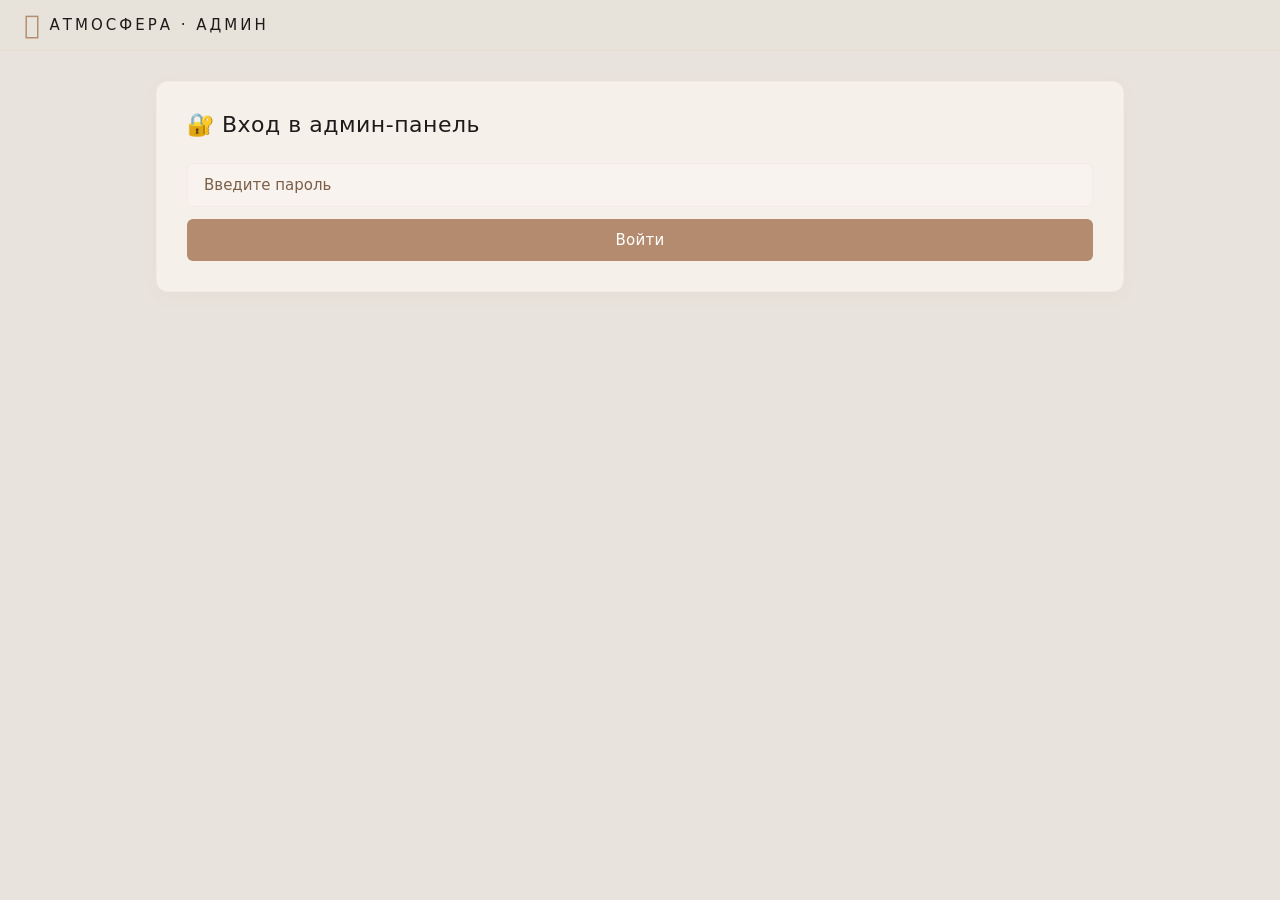
==== admin.html @ 72e236d1 "Update admin.html" ====
<!DOCTYPE html>
<html lang="ru">
<head>
    <meta charset="UTF-8">
    <meta name="viewport" content="width=device-width, initial-scale=1.0, viewport-fit=cover">
    <title>Админ-панель · Атмосфера</title>
    <link rel="stylesheet" href="style.css">
    <style>
        /* ===== СТИЛИ АДМИН-ПАНЕЛИ ===== */
        .admin-panel {
            max-width: 1000px;
            margin: 30px auto;
            background: #f5f0ea;
            padding: 30px;
            border-radius: 12px;
            border: 1px solid rgba(180, 150, 120, 0.06);
            box-shadow: 0 4px 20px rgba(120, 90, 60, 0.04);
        }
        .admin-panel h2 {
            margin-bottom: 20px;
            font-weight: 400;
            color: #1d1b1a;
            letter-spacing: 0.5px;
            font-size: 22px;
        }
        .login-form { display: none; }
        .login-form.active { display: block; }
        .admin-content { display: none; }
        .admin-content.active { display: block; }
        .password-input { margin-bottom: 16px; }

        /* ===== ВКЛАДКИ ===== */
        .tabs {
            display: flex;
            gap: 4px;
            margin-bottom: 24px;
            border-bottom: 1px solid rgba(180, 150, 120, 0.06);
            padding-bottom: 2px;
            flex-wrap: wrap;
        }
        .tab-btn {
            padding: 10px 24px;
            border: none;
            background: transparent;
            color: #7b5f47;
            font-size: 14px;
            font-weight: 400;
            cursor: pointer;
            border-radius: 6px 6px 0 0;
            transition: all 0.2s;
            letter-spacing: 0.3px;
        }
        .tab-btn:hover { background: rgba(180, 150, 120, 0.04); color: #1d1b1a; }
        .tab-btn.active {
            background: rgba(180, 150, 120, 0.06);
            color: #1d1b1a;
            border-bottom: 2px solid #b48b6e;
        }
        .tab-content { display: none; animation: fadeIn 0.3s ease; }
        .tab-content.active { display: block; }
        @keyframes fadeIn {
            0% { opacity: 0; transform: translateY(8px); }
            100% { opacity: 1; transform: translateY(0); }
        }

        /* ===== ИНПУТЫ И КНОПКИ ===== */
        .admin-input {
            width: 100%;
            padding: 12px 16px;
            margin: 6px 0 12px;
            border-radius: 6px;
            border: 1px solid rgba(180, 150, 120, 0.08);
            background: rgba(255, 252, 248, 0.3);
            color: #1d1b1a;
            font-size: 15px;
            transition: 0.2s;
            font-weight: 400;
        }
        .admin-input:focus {
            outline: none;
            border-color: #b48b6e;
            background: rgba(255, 252, 248, 0.6);
        }
        .admin-input::placeholder { color: #7b5f47; font-weight: 400; }
        textarea.admin-input { min-height: 70px; resize: vertical; }

        .admin-btn {
            padding: 12px 24px;
            border-radius: 6px;
            border: none;
            background: #b48b6e;
            color: #fff;
            font-size: 15px;
            font-weight: 400;
            cursor: pointer;
            transition: 0.2s;
            letter-spacing: 0.3px;
        }
        .admin-btn:hover { opacity: 0.85; }
        .admin-btn.danger { background: #c9a08a; }
        .admin-btn.secondary {
            background: rgba(245, 240, 234, 0.5);
            color: #1d1b1a;
        }
        .admin-btn.secondary:hover { background: rgba(245, 240, 234, 0.8); }
        .admin-btn.small { padding: 6px 14px; font-size: 13px; }
        .admin-btn.green { background: #b7a084; }
        .admin-btn.w100 { width: 100%; }

        .admin-row { display: grid; grid-template-columns: 1fr 1fr; gap: 16px; }
        .admin-toolbar {
            display: flex;
            gap: 10px;
            margin: 16px 0;
            flex-wrap: wrap;
        }
        .admin-toolbar .admin-btn { padding: 8px 18px; font-size: 13px; }

        /* ===== СТАТИСТИКА ===== */
        .stats-grid {
            display: grid;
            grid-template-columns: repeat(3, 1fr);
            gap: 16px;
            margin: 16px 0 20px;
        }
        .stats-grid .stat-card {
            background: rgba(255, 252, 248, 0.4);
            padding: 16px 20px;
            border-radius: 8px;
            border: 1px solid rgba(180, 150, 120, 0.04);
            text-align: center;
        }
        .stats-grid .stat-card .number {
            font-size: 28px;
            font-weight: 500;
            color: #1d1b1a;
        }
        .stats-grid .stat-card .label {
            font-size: 12px;
            color: #7b5f47;
            text-transform: uppercase;
            letter-spacing: 0.5px;
            margin-top: 4px;
        }
        .stats-grid .stat-card .icon { font-size: 20px; margin-bottom: 4px; display: block; }

        .stats-products {
            display: grid;
            grid-template-columns: repeat(auto-fit, minmax(100px, 1fr));
            gap: 12px;
            margin: 16px 0 20px;
            padding: 16px;
            background: rgba(245, 240, 234, 0.2);
            border-radius: 6px;
            border: 1px solid rgba(180, 150, 120, 0.04);
        }
        .stats-products div { text-align: center; }
        .stats-products .number {
            font-size: 24px;
            font-weight: 400;
            color: #1d1b1a;
        }
        .stats-products .label {
            font-size: 11px;
            color: #7b5f47;
            text-transform: uppercase;
            letter-spacing: 0.5px;
            font-weight: 400;
        }

        /* ===== СПИСОК ТОВАРОВ ===== */
        .admin-list {
            margin-top: 16px;
            border-top: 1px solid rgba(180, 150, 120, 0.06);
            padding-top: 16px;
            max-height: 500px;
            overflow-y: auto;
        }
        .admin-item {
            display: flex;
            justify-content: space-between;
            align-items: center;
            padding: 10px 4px;
            border-bottom: 1px solid rgba(180, 150, 120, 0.04);
            transition: 0.2s;
            flex-wrap: wrap;
            gap: 8px;
        }
        .admin-item:hover {
            background: rgba(245, 240, 234, 0.2);
            border-radius: 4px;
            padding-left: 8px;
        }
        .admin-item-info {
            display: flex;
            gap: 12px;
            align-items: center;
            flex-wrap: wrap;
        }
        .admin-item-info span { color: #1d1b1a; }
        .admin-item-info .price { color: #b48b6e; font-weight: 400; }
        .admin-item-info .category-badge {
            background: rgba(245, 240, 234, 0.3);
            padding: 2px 10px;
            border-radius: 4px;
            font-size: 11px;
            color: #7b5f47;
        }
        .admin-item-actions {
            display: flex;
            gap: 6px;
            flex-wrap: wrap;
        }
        .admin-item-actions button {
            background: rgba(180, 150, 120, 0.06);
            border: none;
            color: #5a4a3a;
            padding: 4px 12px;
            border-radius: 4px;
            font-size: 13px;
            cursor: pointer;
            transition: 0.2s;
            font-weight: 400;
        }
        .admin-item-actions button:hover { background: rgba(180, 150, 120, 0.12); }
        .admin-item-actions .edit-btn {
            background: rgba(180, 150, 120, 0.08);
            color: #5a4a3a;
        }
        .admin-item-actions .edit-btn:hover { background: rgba(180, 150, 120, 0.16); }

        .admin-search {
            margin-bottom: 16px;
            display: flex;
            gap: 10px;
            flex-wrap: wrap;
        }
        .admin-search input { flex: 1; min-width: 200px; }

        /* ===== ЧЕКБОКСЫ ===== */
        .checkbox-group {
            display: flex;
            gap: 16px;
            flex-wrap: wrap;
            margin: 8px 0 14px;
        }
        .checkbox-group label {
            display: flex;
            align-items: center;
            gap: 6px;
            color: #5a4a3a;
            font-size: 14px;
            cursor: pointer;
            font-weight: 400;
        }
        .checkbox-group input[type="checkbox"] {
            width: 18px;
            height: 18px;
            accent-color: #b48b6e;
        }

        /* ===== ЗАГРУЗКА ИЗОБРАЖЕНИЙ ===== */
        .image-upload-area {
            border: 2px dashed rgba(180, 150, 120, 0.1);
            border-radius: 6px;
            padding: 20px;
            text-align: center;
            margin: 6px 0 14px;
            transition: 0.2s;
            cursor: pointer;
            background: rgba(245, 240, 234, 0.1);
        }
        .image-upload-area:hover {
            border-color: #b48b6e;
            background: rgba(255, 252, 248, 0.2);
        }
        .image-upload-area.dragover {
            border-color: #b48b6e;
            background: rgba(245, 240, 234, 0.2);
        }
        .image-upload-area .icon { font-size: 28px; display: block; margin-bottom: 4px; }
        .image-upload-area .text { color: #7b5f47; font-size: 14px; font-weight: 400; }
        .image-upload-area input[type="file"] { display: none; }

        .image-preview-container {
            display: flex;
            gap: 10px;
            flex-wrap: wrap;
            margin: 10px 0;
        }
        .image-preview {
            position: relative;
            width: 70px;
            height: 70px;
            border-radius: 6px;
            overflow: hidden;
            border: 1px solid rgba(180, 150, 120, 0.04);
        }
        .image-preview img { width: 100%; height: 100%; object-fit: cover; }
        .image-preview .remove-image {
            position: absolute;
            top: -6px;
            right: -6px;
            width: 20px;
            height: 20px;
            border-radius: 4px;
            background: #c9a08a;
            color: #fff;
            border: none;
            font-size: 11px;
            cursor: pointer;
            display: flex;
            align-items: center;
            justify-content: center;
        }

        /* ===== ХАРАКТЕРИСТИКИ ===== */
        .specs-container {
            display: flex;
            flex-direction: column;
            gap: 8px;
            margin: 6px 0 14px;
        }
        .spec-row {
            display: grid;
            grid-template-columns: 1fr 1fr 30px;
            gap: 10px;
            align-items: center;
        }
        .spec-row input { margin: 0; }
        .spec-row .remove-spec {
            background: rgba(180, 150, 120, 0.06);
            border: none;
            color: #5a4a3a;
            width: 30px;
            height: 30px;
            border-radius: 4px;
            font-size: 16px;
            cursor: pointer;
            display: flex;
            align-items: center;
            justify-content: center;
            transition: 0.2s;
        }
        .spec-row .remove-spec:hover { background: rgba(180, 150, 120, 0.12); }
        .add-spec-btn {
            background: rgba(180, 150, 120, 0.06);
            border: none;
            color: #5a4a3a;
            padding: 6px 16px;
            border-radius: 4px;
            font-size: 13px;
            cursor: pointer;
            transition: 0.2s;
            width: fit-content;
            font-weight: 400;
        }
        .add-spec-btn:hover { background: rgba(180, 150, 120, 0.12); }

        /* ===== КАТЕГОРИИ ===== */
        .categories-admin {
            display: flex;
            flex-wrap: wrap;
            gap: 10px;
            margin: 10px 0 16px;
            padding: 12px;
            background: rgba(245, 240, 234, 0.1);
            border-radius: 6px;
            border: 1px solid rgba(180, 150, 120, 0.04);
        }
        .category-tag {
            display: flex;
            align-items: center;
            gap: 6px;
            background: rgba(255, 252, 248, 0.3);
            padding: 4px 12px;
            border-radius: 4px;
            font-size: 14px;
            color: #1d1b1a;
            border: 1px solid rgba(180, 150, 120, 0.04);
        }
        .category-tag .remove-cat {
            background: none;
            border: none;
            color: #c9a08a;
            cursor: pointer;
            font-size: 14px;
            padding: 0 4px;
        }
        .category-tag .remove-cat:hover { opacity: 0.7; }
        .add-category-row {
            display: flex;
            gap: 10px;
            align-items: center;
            margin-top: 8px;
        }
        .add-category-row input { flex: 1; margin: 0; }
        .add-category-row .admin-btn { width: auto; padding: 8px 18px; }

        .back-link {
            display: inline-block;
            margin-top: 20px;
            color: #7b5f47;
            text-decoration: none;
            font-size: 14px;
            transition: 0.2s;
            font-weight: 400;
        }
        .back-link:hover { color: #1d1b1a; }

        .toast {
            position: fixed;
            bottom: 30px;
            left: 50%;
            transform: translateX(-50%);
            background: rgba(255, 252, 248, 0.92);
            padding: 12px 28px;
            border-radius: 6px;
            color: #1d1b1a;
            font-size: 14px;
            font-weight: 400;
            z-index: 9999;
            animation: toastIn 0.4s ease;
            border: 1px solid rgba(180, 150, 120, 0.06);
            box-shadow: 0 4px 20px rgba(120, 90, 60, 0.06);
        }
        @keyframes toastIn {
            0% { opacity: 0; transform: translateX(-50%) translateY(20px); }
            100% { opacity: 1; transform: translateX(-50%) translateY(0); }
        }

        .block {
            background: rgba(245, 240, 234, 0.1);
            padding: 16px;
            border-radius: 6px;
            margin-bottom: 16px;
            border: 1px solid rgba(180, 150, 120, 0.04);
        }
        .block-title {
            font-size: 16px;
            font-weight: 400;
            margin-bottom: 10px;
            color: #1d1b1a;
        }
        .empty-state {
            text-align: center;
            padding: 30px 0;
            color: #7b5f47;
            font-weight: 400;
        }

        @media (max-width: 640px) {
            .admin-panel { padding: 16px; margin: 12px 8px; border-radius: 8px; }
            .admin-row { grid-template-columns: 1fr; gap: 0; }
            .spec-row { grid-template-columns: 1fr 1fr 30px; }
            .admin-toolbar .admin-btn { width: 100%; text-align: center; }
            .admin-item { flex-direction: column; align-items: flex-start; padding: 10px 0; }
            .admin-item-actions { width: 100%; justify-content: flex-start; }
            .stats-products { grid-template-columns: 1fr 1fr; }
            .stats-grid { grid-template-columns: 1fr 1fr; }
            .stats-grid .stat-card:last-child { grid-column: span 2; }
            .admin-search { flex-direction: column; }
            .admin-search input { width: 100%; }
            .image-preview { width: 50px; height: 50px; }
            .add-category-row { flex-direction: column; }
            .add-category-row .admin-btn { width: 100%; }
            .tabs { overflow-x: auto; flex-wrap: nowrap; }
            .tab-btn { padding: 8px 16px; font-size: 13px; white-space: nowrap; }
        }
        @media (min-width: 641px) and (max-width: 768px) {
            .stats-grid { grid-template-columns: repeat(3, 1fr); }
        }
    </style>
</head>
<body>
    <div class="top-bar">
        <div class="logo">
            <span class="logo-icon"></span>
            <span class="logo-text">атмосфера · админ</span>
        </div>
    </div>

    <div class="container" style="max-width:1000px;margin:0 auto;padding:0 16px;">
        <div class="admin-panel">
            <!-- ===== ВХОД ===== -->
            <div id="loginForm" class="login-form active">
                <h2>🔐 Вход в админ-панель</h2>
                <input type="password" id="adminPassword" placeholder="Введите пароль" class="admin-input password-input">
                <button onclick="checkPassword()" class="admin-btn w100">Войти</button>
            </div>

            <!-- ===== АДМИН-ПАНЕЛЬ ===== -->
            <div id="adminContent" class="admin-content">
                <h2>⚙️ Админ-панель</h2>

                <!-- ===== ВКЛАДКИ ===== -->
                <div class="tabs">
                    <button class="tab-btn active" data-tab="tab-products">📦 Товары</button>
                    <button class="tab-btn" data-tab="tab-stats">📊 Статистика</button>
                    <button class="tab-btn" data-tab="tab-categories">📂 Категории</button>
                </div>

                <!-- ===== ВКЛАДКА 1: ТОВАРЫ ===== -->
                <div id="tab-products" class="tab-content active">
                    <div class="admin-search">
                        <input type="text" id="searchInput" placeholder="🔍 Поиск по названию..." class="admin-input" oninput="searchProducts()">
                    </div>

                    <div class="block">
                        <div class="block-title" id="formTitle">➕ Добавить товар</div>
                        <input type="hidden" id="editId">

                        <div class="admin-row">
                            <input type="text" id="productName" placeholder="Название" class="admin-input">
                            <input type="number" id="productPrice" placeholder="Цена в рублях" class="admin-input">
                        </div>

                        <select id="productCategory" class="admin-input"></select>

                        <div style="background:rgba(255,252,248,0.1);border-radius:6px;padding:12px;margin:6px 0 12px;">
                            <div style="display:flex;justify-content:space-between;align-items:center;margin-bottom:8px;">
                                <div style="font-size:12px;color:#7b5f47;text-transform:uppercase;letter-spacing:0.5px;">📋 Характеристики</div>
                                <button onclick="addSpecRow()" class="add-spec-btn">➕ Добавить</button>
                            </div>
                            <div class="specs-container" id="specsContainer"></div>
                        </div>

                        <div class="image-upload-area" id="imageUploadArea" onclick="document.getElementById('imageInput').click()">
                            <span class="icon">📸</span>
                            <div class="text">Нажмите или перетащите фото (макс. 200KB)</div>
                            <input type="file" id="imageInput" accept="image/*" multiple onchange="handleImageUpload(event)">
                        </div>
                        <div class="image-preview-container" id="imagePreviewContainer"></div>

                        <textarea id="productDesc" placeholder="Описание" rows="2" class="admin-input"></textarea>

                        <div class="checkbox-group">
                            <label><input type="checkbox" id="inStock" checked> В наличии</label>
                            <label><input type="checkbox" id="isHit"> Хит</label>
                            <label><input type="checkbox" id="isNew"> Новинка</label>
                            <label><input type="checkbox" id="isPremium"> Премиум</label>
                        </div>

                        <div style="display:flex;gap:10px;flex-wrap:wrap;">
                            <button onclick="addProduct()" id="submitBtn" class="admin-btn" style="flex:1;">➕ Добавить</button>
                            <button onclick="cancelEdit()" id="cancelBtn" class="admin-btn secondary" style="flex:1;display:none;">Отмена</button>
                        </div>
                    </div>

                    <div class="admin-toolbar">
                        <button onclick="sortProducts('name')" class="admin-btn secondary">По имени</button>
                        <button onclick="sortProducts('price')" class="admin-btn secondary">По цене</button>
                        <button onclick="sortProducts('category')" class="admin-btn secondary">По категории</button>
                        <button onclick="exportProducts()" class="admin-btn secondary">📤 Экспорт</button>
                        <button onclick="document.getElementById('importFile').click()" class="admin-btn secondary">📥 Импорт</button>
                        <input type="file" id="importFile" accept=".json" style="display:none" onchange="importProducts(event)">
                        <button onclick="if(confirm('Удалить все товары?')){clearAllProducts();}" class="admin-btn danger">🗑️ Очистить всё</button>
                    </div>

                    <div class="admin-list" id="adminProductList">
                        <div class="empty-state">Загрузка товаров...</div>
                    </div>
                </div>

                <!-- ===== ВКЛАДКА 2: СТАТИСТИКА ===== -->
                <div id="tab-stats" class="tab-content">
                    <h3 style="font-weight:400;margin-bottom:16px;color:#1d1b1a;font-size:18px;">📊 Статистика</h3>

                    <div class="block">
                        <div class="block-title">👁️ Посещения</div>
                        <div class="stats-grid" id="statsVisits">
                            <div class="stat-card">
                                <span class="icon">📅</span>
                                <div class="number" id="statToday">0</div>
                                <div class="label">Сегодня</div>
                            </div>
                            <div class="stat-card">
                                <span class="icon">📆</span>
                                <div class="number" id="statYesterday">0</div>
                                <div class="label">Вчера</div>
                            </div>
                            <div class="stat-card">
                                <span class="icon">📈</span>
                                <div class="number" id="statTotal">0</div>
                                <div class="label">Всего</div>
                            </div>
                        </div>
                    </div>

                    <div class="block">
                        <div class="block-title">📦 Товары</div>
                        <div class="stats-products" id="statsProducts">
                            <div><div class="number" id="totalCount">0</div><div class="label">Всего</div></div>
                            <div><div class="number" id="iPhoneCount">0</div><div class="label">iPhone</div></div>
                            <div><div class="number" id="MacCount">0</div><div class="label">Mac</div></div>
                            <div><div class="number" id="WatchCount">0</div><div class="label">Watch</div></div>
                        </div>
                    </div>
                </div>

                <!-- ===== ВКЛАДКА 3: КАТЕГОРИИ ===== -->
                <div id="tab-categories" class="tab-content">
                    <h3 style="font-weight:400;margin-bottom:16px;color:#1d1b1a;font-size:18px;">📂 Управление категориями</h3>

                    <div class="block">
                        <div class="block-title">Существующие категории</div>
                        <div class="categories-admin" id="categoriesAdminList">
                            <div class="empty-state">Загрузка категорий...</div>
                        </div>
                    </div>

                    <div class="block">
                        <div class="block-title">➕ Добавить категорию</div>
                        <div class="add-category-row">
                            <input type="text" id="newCategoryInput" placeholder="Название новой категории" class="admin-input">
                            <button onclick="addCategory()" class="admin-btn green small">➕ Добавить</button>
                        </div>
                        <div style="margin-top:8px;font-size:12px;color:#7b5f47;">
                            ⚠️ Удалить категорию можно только если в ней нет товаров
                        </div>
                    </div>
                </div>

                <a href="index.html" class="back-link">← Вернуться в магазин</a>
            </div>
        </div>
    </div>

    <script>
        // ===== УНИКАЛЬНЫЕ КЛЮЧИ ДЛЯ APPLE =====
        const STORAGE_KEY = 'apple_shop_products';
        const CATEGORY_KEY = 'apple_shop_categories';
        const STATS_KEY = 'apple_shop_stats';
        const ADMIN_PASSWORD = 'apple2026';

        let products = [];
        let categories = [];
        let searchQuery = '';
        let currentSort = '';
        let tempImages = [];

        // ===== СЖАТИЕ ИЗОБРАЖЕНИЙ =====
        function compressImage(file, maxWidth = 400, maxHeight = 400, quality = 0.6) {
            return new Promise((resolve, reject) => {
                const reader = new FileReader();
                reader.onload = function(e) {
                    const img = new Image();
                    img.onload = function() {
                        let width = img.width;
                        let height = img.height;

                        if (width > maxWidth) {
                            height = (height * maxWidth) / width;
                            width = maxWidth;
                        }
                        if (height > maxHeight) {
                            width = (width * maxHeight) / height;
                            height = maxHeight;
                        }

                        const canvas = document.createElement('canvas');
                        canvas.width = width;
                        canvas.height = height;
                        const ctx = canvas.getContext('2d');
                        ctx.imageSmoothingEnabled = true;
                        ctx.imageSmoothingQuality = 'high';
                        ctx.drawImage(img, 0, 0, width, height);

                        const dataUrl = canvas.toDataURL('image/jpeg', quality);
                        resolve(dataUrl);
                    };
                    img.onerror = reject;
                    img.src = e.target.result;
                };
                reader.onerror = reject;
                reader.readAsDataURL(file);
            });
        }

        // ===== ВКЛАДКИ =====
        document.addEventListener('DOMContentLoaded', function() {
            document.querySelectorAll('.tab-btn').forEach(btn => {
                btn.addEventListener('click', function() {
                    document.querySelectorAll('.tab-btn').forEach(b => b.classList.remove('active'));
                    this.classList.add('active');
                    const tabId = this.dataset.tab;
                    document.querySelectorAll('.tab-content').forEach(t => t.classList.remove('active'));
                    document.getElementById(tabId).classList.add('active');
                    if (tabId === 'tab-stats') {
                        loadStats();
                        updateStats();
                    }
                });
            });

            document.getElementById('loginForm').classList.add('active');
            addSpecRow('', '');
        });

        // ===== СТАТИСТИКА =====
        function loadStats() {
            const stats = JSON.parse(localStorage.getItem(STATS_KEY)) || {
                today: 0,
                yesterday: 0,
                total: 0,
                lastDate: ''
            };
            document.getElementById('statToday').textContent = stats.today;
            document.getElementById('statYesterday').textContent = stats.yesterday;
            document.getElementById('statTotal').textContent = stats.total;
        }

        function updateStats() {
            document.getElementById('totalCount').textContent = products.length;
            document.getElementById('iPhoneCount').textContent = products.filter(p => p.category === 'iPhone').length;
            document.getElementById('MacCount').textContent = products.filter(p => p.category === 'Mac').length;
            document.getElementById('WatchCount').textContent = products.filter(p => p.category === 'Watch').length;
        }

        // ===== КАТЕГОРИИ =====
        function loadCategories() {
            const stored = localStorage.getItem(CATEGORY_KEY);
            if (stored) {
                try { categories = JSON.parse(stored); } catch (e) { categories = ['iPhone', 'Mac', 'Watch', 'Аксессуары']; }
            } else {
                categories = ['iPhone', 'Mac', 'Watch', 'Аксессуары'];
                localStorage.setItem(CATEGORY_KEY, JSON.stringify(categories));
            }
            renderCategoriesAdmin();
            renderCategorySelect();
            notifySite();
        }

        function renderCategoriesAdmin() {
            const container = document.getElementById('categoriesAdminList');
            if (!container) return;
            if (categories.length === 0) {
                container.innerHTML = '<div class="empty-state">Нет категорий</div>';
                return;
            }
            container.innerHTML = categories.map(cat => `
                <span class="category-tag">
                    ${cat.charAt(0).toUpperCase() + cat.slice(1)}
                    <button class="remove-cat" onclick="deleteCategory('${cat}')" title="Удалить категорию">✕</button>
                </span>
            `).join('');
        }

        function renderCategorySelect() {
            const select = document.getElementById('productCategory');
            if (!select) return;
            const currentValue = select.value || (categories.length > 0 ? categories[0] : '');
            select.innerHTML = categories.map(cat => `
                <option value="${cat}">${cat.charAt(0).toUpperCase() + cat.slice(1)}</option>
            `).join('');
            if (categories.includes(currentValue)) select.value = currentValue;
            else if (categories.length > 0) select.value = categories[0];
        }

        function addCategory() {
            const input = document.getElementById('newCategoryInput');
            const name = input.value.trim().toLowerCase();
            if (!name) { showToast('❌ Введите название категории!'); return; }
            if (categories.includes(name)) { showToast('❌ Такая категория уже существует!'); return; }
            categories.push(name);
            localStorage.setItem(CATEGORY_KEY, JSON.stringify(categories));
            input.value = '';
            renderCategoriesAdmin();
            renderCategorySelect();
            notifySite();
            showToast('✅ Категория добавлена!');
        }

        function deleteCategory(cat) {
            const hasProducts = products.some(p => p.category === cat);
            if (hasProducts) { showToast('❌ Нельзя удалить категорию с товарами!'); return; }
            if (!confirm(`Удалить категорию "${cat}"?`)) return;
            categories = categories.filter(c => c !== cat);
            localStorage.setItem(CATEGORY_KEY, JSON.stringify(categories));
            renderCategoriesAdmin();
            renderCategorySelect();
            notifySite();
            showToast('🗑️ Категория удалена');
        }

        function notifySite() {
            localStorage.setItem(CATEGORY_KEY, JSON.stringify(categories));
            const event = new StorageEvent('storage', {
                key: CATEGORY_KEY,
                newValue: JSON.stringify(categories)
            });
            window.dispatchEvent(event);
        }

        // ===== ХАРАКТЕРИСТИКИ =====
        function addSpecRow(key = '', value = '') {
            const container = document.getElementById('specsContainer');
            if (!container) return;
            const row = document.createElement('div');
            row.className = 'spec-row';
            row.innerHTML = `
                <input type="text" class="admin-input spec-key" placeholder="Название" value="${key}" style="margin:0;">
                <input type="text" class="admin-input spec-value" placeholder="Значение" value="${value}" style="margin:0;">
                <button class="remove-spec" onclick="removeSpecRow(this)">✕</button>
            `;
            container.appendChild(row);
        }

        function removeSpecRow(btn) {
            const row = btn.closest('.spec-row');
            if (row) {
                const container = document.getElementById('specsContainer');
                if (container.children.length <= 1) {
                    showToast('❌ Должна быть хотя бы одна характеристика');
                    return;
                }
                row.remove();
            }
        }

        function getSpecsFromRows() {
            const rows = document.querySelectorAll('.spec-row');
            const specs = {};
            for (const row of rows) {
                const keyInput = row.querySelector('.spec-key');
                const valueInput = row.querySelector('.spec-value');
                if (keyInput && valueInput) {
                    const key = keyInput.value.trim();
                    const value = valueInput.value.trim();
                    if (key && value) specs[key] = value;
                }
            }
            return specs;
        }

        function setSpecsToRows(specs) {
            const container = document.getElementById('specsContainer');
            container.innerHTML = '';
            const keys = Object.keys(specs);
            if (keys.length === 0) { addSpecRow('', ''); return; }
            for (const key of keys) addSpecRow(key, specs[key]);
        }

        // ===== ВХОД И ЗАГРУЗКА =====
        function checkPassword() {
            const pass = document.getElementById('adminPassword').value;
            if (pass === ADMIN_PASSWORD) {
                document.getElementById('loginForm').classList.remove('active');
                document.getElementById('adminContent').classList.add('active');
                loadAdminProducts();
                loadCategories();
                loadStats();
            } else {
                showToast('❌ Неверный пароль!');
                document.getElementById('adminPassword').value = '';
            }
        }

        function loadAdminProducts() {
            const stored = localStorage.getItem(STORAGE_KEY);
            if (stored) {
                try { products = JSON.parse(stored); } catch (e) { products = []; }
            } else { products = []; }
            renderAdminList();
            updateStats();
        }

        // ===== ЗАГРУЗКА ИЗОБРАЖЕНИЙ (С ЖАТИЕМ) =====
        async function handleImageUpload(event) {
            const files = event.target.files;
            for (const file of files) {
                if (file.size > 5 * 1024 * 1024) {
                    showToast('❌ Файл слишком большой (макс. 5MB)');
                    continue;
                }
                try {
                    const compressed = await compressImage(file, 400, 400, 0.6);
                    tempImages.push(compressed);
                    renderImagePreviews();
                } catch (err) {
                    showToast('❌ Ошибка обработки изображения');
                }
            }
            event.target.value = '';
        }

        function renderImagePreviews() {
            const container = document.getElementById('imagePreviewContainer');
            if (!container) return;
            container.innerHTML = tempImages.map((img, index) => `
                <div class="image-preview">
                    <img src="${img}" alt="Фото">
                    <button class="remove-image" onclick="removeImage(${index})">✕</button>
                </div>
            `).join('');
        }

        function removeImage(index) {
            tempImages.splice(index, 1);
            renderImagePreviews();
        }

        const uploadArea = document.getElementById('imageUploadArea');
        if (uploadArea) {
            uploadArea.addEventListener('dragover', (e) => {
                e.preventDefault();
                uploadArea.classList.add('dragover');
            });
            uploadArea.addEventListener('dragleave', () => {
                uploadArea.classList.remove('dragover');
            });
            uploadArea.addEventListener('drop', async (e) => {
                e.preventDefault();
                uploadArea.classList.remove('dragover');
                const files = e.dataTransfer.files;
                for (const file of files) {
                    if (file.type.startsWith('image/')) {
                        try {
                            const compressed = await compressImage(file, 400, 400, 0.6);
                            tempImages.push(compressed);
                            renderImagePreviews();
                        } catch (err) {
                            showToast('❌ Ошибка обработки изображения');
                        }
                    }
                }
            });
        }

        // ===== ОТОБРАЖЕНИЕ СПИСКА =====
        function renderAdminList() {
            const list = document.getElementById('adminProductList');
            if (!list) return;
            let filtered = [...products];
            if (searchQuery) {
                const q = searchQuery.toLowerCase();
                filtered = filtered.filter(p =>
                    (p.name && p.name.toLowerCase().includes(q)) ||
                    (p.desc && p.desc.toLowerCase().includes(q))
                );
            }
            if (currentSort === 'name') filtered.sort((a, b) => (a.name || '').localeCompare(b.name || ''));
            else if (currentSort === 'price') filtered.sort((a, b) => (a.price || 0) - (b.price || 0));
            else if (currentSort === 'category') filtered.sort((a, b) => (a.category || '').localeCompare(b.category || ''));

            if (filtered.length === 0) {
                list.innerHTML = '<div class="empty-state">Товаров не найдено</div>';
                return;
            }

            list.innerHTML = filtered.map(p => {
                const tags = p.tags || [];
                const tagsStr = tags.map(t => `<span style="background:rgba(245,240,234,0.3);padding:2px 8px;border-radius:4px;font-size:11px;color:#5a4a3a;">${t}</span>`).join(' ');
                const imagesCount = p.images ? p.images.length : 0;
                const specs = p.specs || {};
                const specKeys = Object.keys(specs);
                const specsDisplay = specKeys.length > 0 ? specKeys.map(k => `${k}: ${specs[k]}`).join(' · ') : '';

                return `
                <div class="admin-item">
                    <div class="admin-item-info">
                        <span style="font-weight:400;">${p.name || 'Без названия'}</span>
                        <span class="price">${(p.price || 0).toLocaleString('ru-RU')} ₽</span>
                        <span class="category-badge">${p.category || 'без категории'}</span>
                        <span style="color:${p.inStock !== false ? '#5a7a4a' : '#8a5a4a'};font-size:12px;">${p.inStock !== false ? '✓' : '✕'}</span>
                        <span style="font-size:11px;color:#7b5f47;">📸 ${imagesCount}</span>
                        ${specsDisplay ? `<span style="font-size:11px;color:#7b5f47;">${specsDisplay}</span>` : ''}
                        <span style="font-size:12px;color:#7b5f47;">${tagsStr}</span>
                    </div>
                    <div class="admin-item-actions">
                        <button class="edit-btn" onclick="editProduct(${p.id})">✎</button>
                        <button onclick="copyProduct(${p.id})">📋</button>
                        <button onclick="deleteProduct(${p.id})">✕</button>
                    </div>
                </div>
            `}).join('');
        }

        // ===== ДОБАВЛЕНИЕ/РЕДАКТИРОВАНИЕ ТОВАРА =====
        function addProduct() {
            const editId = document.getElementById('editId').value;
            const name = document.getElementById('productName').value.trim();
            const price = parseFloat(document.getElementById('productPrice').value);
            const category = document.getElementById('productCategory').value;
            const desc = document.getElementById('productDesc').value.trim();
            const inStock = document.getElementById('inStock').checked;
            const tags = [];
            if (document.getElementById('isHit').checked) tags.push('хит');
            if (document.getElementById('isNew').checked) tags.push('новинка');
            if (document.getElementById('isPremium').checked) tags.push('премиум');

            if (!name) { showToast('❌ Введите название товара!'); return; }
            if (!price || isNaN(price) || price <= 0) { showToast('❌ Введите корректную цену!'); return; }

            const specs = getSpecsFromRows();
            const images = tempImages.length > 0 ? tempImages : ['https://images.unsplash.com/photo-1592899677977-9c10ca588bbd?w=800'];

            if (editId) {
                const index = products.findIndex(p => p.id === parseInt(editId));
                if (index !== -1) {
                    products[index] = { ...products[index], name, price, category, desc: desc || 'Без описания', inStock, tags, images, specs: Object.keys(specs).length > 0 ? specs : {} };
                    showToast('✅ Товар обновлён!');
                } else { showToast('❌ Товар не найден!'); return; }
                document.getElementById('editId').value = '';
                document.getElementById('formTitle').textContent = '➕ Добавить товар';
                document.getElementById('submitBtn').textContent = '➕ Добавить';
                document.getElementById('cancelBtn').style.display = 'none';
            } else {
                const newProduct = { id: Date.now(), name, price, category, desc: desc || 'Без описания', inStock, tags, images, specs: Object.keys(specs).length > 0 ? specs : {} };
                products.push(newProduct);
                showToast('✅ Товар добавлен!');
            }

            localStorage.setItem(STORAGE_KEY, JSON.stringify(products));
            renderAdminList();
            updateStats();
            clearForm();
        }

        function editProduct(id) {
            const p = products.find(item => item.id === id);
            if (!p) return;
            document.getElementById('editId').value = p.id;
            document.getElementById('productName').value = p.name || '';
            document.getElementById('productPrice').value = p.price || '';
            document.getElementById('productCategory').value = p.category || 'iPhone';
            document.getElementById('productDesc').value = p.desc || '';
            document.getElementById('inStock').checked = p.inStock !== false;
            document.getElementById('isHit').checked = (p.tags || []).includes('хит');
            document.getElementById('isNew').checked = (p.tags || []).includes('новинка');
            document.getElementById('isPremium').checked = (p.tags || []).includes('премиум');
            setSpecsToRows(p.specs || {});
            tempImages = p.images ? [...p.images] : [];
            renderImagePreviews();
            document.getElementById('formTitle').textContent = '✎ Редактировать товар';
            document.getElementById('submitBtn').textContent = '💾 Сохранить';
            document.getElementById('cancelBtn').style.display = 'block';
            document.getElementById('submitBtn').scrollIntoView({ behavior: 'smooth', block: 'center' });
        }

        function cancelEdit() {
            document.getElementById('editId').value = '';
            document.getElementById('formTitle').textContent = '➕ Добавить товар';
            document.getElementById('submitBtn').textContent = '➕ Добавить';
            document.getElementById('cancelBtn').style.display = 'none';
            clearForm();
        }

        function copyProduct(id) {
            const p = products.find(item => item.id === id);
            if (!p) return;
            const copy = { ...p, id: Date.now(), name: p.name + ' (копия)', tags: [...(p.tags || [])], images: [...(p.images || [])], specs: p.specs ? { ...p.specs } : {} };
            products.push(copy);
            localStorage.setItem(STORAGE_KEY, JSON.stringify(products));
            renderAdminList();
            updateStats();
            showToast('📋 Товар скопирован!');
        }

        function deleteProduct(id) {
            if (!confirm('Удалить товар?')) return;
            products = products.filter(p => p.id !== id);
            localStorage.setItem(STORAGE_KEY, JSON.stringify(products));
            renderAdminList();
            updateStats();
            showToast('🗑️ Товар удалён');
        }

        function clearAllProducts() {
            if (!confirm('Удалить все товары?')) return;
            products = [];
            localStorage.setItem(STORAGE_KEY, JSON.stringify(products));
            renderAdminList();
            updateStats();
            showToast('🗑️ Все товары удалены');
        }

        function searchProducts() {
            searchQuery = document.getElementById('searchInput').value;
            renderAdminList();
        }

        function sortProducts(by) {
            currentSort = currentSort === by ? '' : by;
            renderAdminList();
        }

        function exportProducts() {
            const data = JSON.stringify(products, null, 2);
            const blob = new Blob([data], { type: 'application/json' });
            const url = URL.createObjectURL(blob);
            const a = document.createElement('a');
            a.href = url;
            a.download = `apple_store_${new Date().toISOString().slice(0,10)}.json`;
            a.click();
            URL.revokeObjectURL(url);
            showToast('📤 Экспорт выполнен!');
        }

        function importProducts(event) {
            const file = event.target.files[0];
            if (!file) return;
            const reader = new FileReader();
            reader.onload = function(e) {
                try {
                    const imported = JSON.parse(e.target.result);
                    if (Array.isArray(imported)) {
                        products = imported;
                        localStorage.setItem(STORAGE_KEY, JSON.stringify(products));
                        renderAdminList();
                        updateStats();
                        showToast(`📥 Импортировано ${products.length} товаров!`);
                    } else { showToast('❌ Неверный формат файла'); }
                } catch (err) { showToast('❌ Ошибка чтения файла'); }
            };
            reader.readAsText(file);
            event.target.value = '';
        }

        function clearForm() {
            document.getElementById('productName').value = '';
            document.getElementById('productPrice').value = '';
            document.getElementById('productDesc').value = '';
            document.getElementById('inStock').checked = true;
            document.getElementById('isHit').checked = false;
            document.getElementById('isNew').checked = false;
            document.getElementById('isPremium').checked = false;
            const container = document.getElementById('specsContainer');
            container.innerHTML = '';
            addSpecRow('', '');
            tempImages = [];
            renderImagePreviews();
        }

        function showToast(message) {
            const existing = document.querySelector('.toast');
            if (existing) existing.remove();
            const toast = document.createElement('div');
            toast.className = 'toast';
            toast.textContent = message;
            document.body.appendChild(toast);
            setTimeout(() => {
                toast.style.opacity = '0';
                toast.style.transform = 'translateX(-50%) translateY(-20px)';
                setTimeout(() => toast.remove(), 400);
            }, 2500);
        }

        window.addEventListener('storage', (e) => {
            if (e.key === CATEGORY_KEY) {
                try { categories = JSON.parse(e.newValue); renderCategoriesAdmin(); renderCategorySelect(); } catch (e) {}
            }
            if (e.key === STORAGE_KEY) {
                try { products = JSON.parse(e.newValue); renderAdminList(); updateStats(); } catch (e) {}
            }
        });
    </script>
</body>
</html>
---- style.css ----
* {
    margin: 0;
    padding: 0;
    box-sizing: border-box;
    font-family: -apple-system, 'SF Pro Display', 'Helvetica Neue', system-ui, sans-serif;
    -webkit-font-smoothing: antialiased;
    -moz-osx-font-smoothing: grayscale;
}

body {
    min-height: 100vh;
    background: #e8e3dc;
    color: #1d1b1a;
    padding: 0;
    margin: 0;
}

/* ===== ВЕРХНЯЯ ПАНЕЛЬ ===== */
.top-bar {
    position: sticky;
    top: 0;
    z-index: 100;
    display: flex;
    justify-content: space-between;
    align-items: center;
    padding: 12px 32px;
    background: rgba(232, 227, 220, 0.92);
    border-bottom: 1px solid rgba(180, 150, 120, 0.08);
}

.logo {
    display: flex;
    align-items: center;
    gap: 10px;
}

.logo-icon {
    font-size: 26px;
    font-weight: 300;
    color: #b48b6e;
    line-height: 1;
}

.logo-text {
    font-size: 15px;
    font-weight: 400;
    letter-spacing: 3px;
    text-transform: uppercase;
    color: #1d1b1a;
}

.top-contacts {
    display: flex;
    gap: 6px;
}

.top-contact {
    display: flex;
    align-items: center;
    justify-content: center;
    width: 36px;
    height: 36px;
    border-radius: 6px;
    background: rgba(180, 150, 120, 0.04);
    border: 1px solid rgba(180, 150, 120, 0.06);
    color: #7b5f47;
    text-decoration: none;
    cursor: not-allowed;
    opacity: 0.4;
    transition: all 0.2s;
}

.top-contact svg {
    width: 17px;
    height: 17px;
    fill: #7b5f47;
}

.top-contact.disabled {
    pointer-events: none;
}

/* ===== ГЕРОЙ-БАННЕР ===== */
.hero {
    padding: 50px 32px 30px;
    max-width: 1200px;
    margin: 0 auto;
}

.hero-content {
    max-width: 700px;
}

.hero-badge {
    display: inline-block;
    padding: 4px 16px;
    border-radius: 6px;
    background: rgba(180, 150, 120, 0.06);
    border: 1px solid rgba(180, 150, 120, 0.06);
    font-size: 11px;
    font-weight: 500;
    letter-spacing: 2px;
    text-transform: uppercase;
    color: #7b5f47;
    margin-bottom: 18px;
}

.hero h2 {
    font-size: 52px;
    font-weight: 400;
    line-height: 1.1;
    letter-spacing: -1.5px;
    color: #1d1b1a;
}

.hero-accent {
    color: #b48b6e;
    font-weight: 500;
}

.hero-desc {
    font-size: 17px;
    font-weight: 400;
    color: #7b5f47;
    margin-top: 18px;
    max-width: 440px;
    line-height: 1.6;
}

/* ===== ФИЛЬТР ===== */
.filter-section {
    padding: 16px 32px 12px;
    max-width: 1200px;
    margin: 0 auto;
}

.filter-scroll {
    display: flex;
    gap: 10px;
    overflow-x: auto;
    padding: 4px 0 8px;
    scrollbar-width: none;
    -webkit-overflow-scrolling: touch;
}

.filter-scroll::-webkit-scrollbar {
    display: none;
}

.filter-chip {
    padding: 8px 24px;
    border-radius: 6px;
    border: 1px solid rgba(180, 150, 120, 0.08);
    background: rgba(255, 252, 248, 0.3);
    color: #7b5f47;
    font-size: 13px;
    font-weight: 400;
    cursor: pointer;
    white-space: nowrap;
    transition: all 0.2s;
    letter-spacing: 0.3px;
    -webkit-tap-highlight-color: transparent;
    user-select: none;
}

.filter-chip:hover {
    background: rgba(255, 252, 248, 0.6);
    border-color: rgba(180, 150, 120, 0.15);
}

.filter-chip.active {
    background: #b48b6e;
    border-color: #b48b6e;
    color: #fff;
}

.filter-chip:active {
    transform: scale(0.96);
}

/* ===== ЛЕНТА ТОВАРОВ ===== */
.product-feed {
    max-width: 1000px;
    margin: 0 auto;
    padding: 12px 32px 60px;
    display: flex;
    flex-direction: column;
    gap: 24px;
}

.product-row {
    display: flex;
    gap: 28px;
    background: rgba(255, 252, 248, 0.5);
    border-radius: 12px;
    border: 1px solid rgba(180, 150, 120, 0.06);
    padding: 24px;
    transition: all 0.3s ease;
    opacity: 0;
    transform: translateY(30px);
    animation: rowAppear 0.5s ease forwards;
    cursor: pointer;
}

.product-row:hover {
    transform: translateY(-3px);
    background: rgba(255, 252, 248, 0.8);
    border-color: rgba(180, 150, 120, 0.12);
    box-shadow: 0 4px 20px rgba(120, 90, 60, 0.06);
}

.product-row:nth-child(1) { animation-delay: 0.04s; }
.product-row:nth-child(2) { animation-delay: 0.08s; }
.product-row:nth-child(3) { animation-delay: 0.12s; }
.product-row:nth-child(4) { animation-delay: 0.16s; }
.product-row:nth-child(5) { animation-delay: 0.20s; }
.product-row:nth-child(6) { animation-delay: 0.24s; }
.product-row:nth-child(7) { animation-delay: 0.28s; }
.product-row:nth-child(8) { animation-delay: 0.32s; }
.product-row:nth-child(9) { animation-delay: 0.36s; }
.product-row:nth-child(10) { animation-delay: 0.40s; }

@keyframes rowAppear {
    0% {
        opacity: 0;
        transform: translateY(30px) scale(0.98);
    }
    100% {
        opacity: 1;
        transform: translateY(0) scale(1);
    }
}

.row-image {
    flex: 0 0 180px;
    height: 180px;
    border-radius: 8px;
    overflow: hidden;
    background: rgba(245, 240, 234, 0.2);
}

.row-image img {
    width: 100%;
    height: 100%;
    object-fit: contain;
    padding: 12px;
    transition: transform 0.4s;
}

.product-row:hover .row-image img {
    transform: scale(1.03);
}

.row-info {
    flex: 1;
    display: flex;
    flex-direction: column;
    justify-content: space-between;
    min-width: 0;
}

.row-header {
    display: flex;
    justify-content: space-between;
    align-items: flex-start;
    gap: 16px;
    flex-wrap: wrap;
}

.row-name {
    font-size: 20px;
    font-weight: 500;
    letter-spacing: -0.2px;
    color: #1d1b1a;
}

.row-price {
    font-size: 20px;
    font-weight: 500;
    color: #b48b6e;
    white-space: nowrap;
}

.row-desc {
    font-size: 14px;
    font-weight: 400;
    color: #7b5f47;
    line-height: 1.5;
    margin: 8px 0 12px;
    display: -webkit-box;
    -webkit-line-clamp: 2;
    -webkit-box-orient: vertical;
    overflow: hidden;
}

.row-meta {
    display: flex;
    flex-wrap: wrap;
    align-items: center;
    gap: 8px;
}

.row-tags {
    display: flex;
    gap: 4px;
    flex-wrap: wrap;
}

.row-tag {
    display: inline-block;
    padding: 2px 12px;
    border-radius: 4px;
    font-size: 9px;
    font-weight: 600;
    text-transform: uppercase;
    letter-spacing: 0.5px;
}

.row-tag.hit { background: rgba(200, 160, 130, 0.15); color: #8b6b50; }
.row-tag.new { background: rgba(180, 200, 160, 0.15); color: #5a7a4a; }
.row-tag.premium { background: rgba(200, 180, 160, 0.15); color: #8b7a6a; }

.row-stock {
    display: inline-block;
    padding: 2px 12px;
    border-radius: 4px;
    font-size: 9px;
    font-weight: 500;
    letter-spacing: 0.3px;
}

.row-stock.in-stock {
    background: rgba(180, 200, 160, 0.12);
    color: #5a7a4a;
}

.row-stock.out-of-stock {
    background: rgba(200, 160, 150, 0.12);
    color: #8a5a4a;
}

.row-arrow {
    color: #b48b6e;
    font-size: 18px;
    opacity: 0.3;
    transition: all 0.3s;
    margin-left: auto;
    align-self: center;
}

.product-row:hover .row-arrow {
    opacity: 1;
    transform: translateX(3px);
}

/* Скелетон */
.skeleton-row {
    display: flex;
    gap: 28px;
    background: rgba(255, 252, 248, 0.3);
    border-radius: 12px;
    padding: 24px;
    animation: skeletonPulse 1.5s ease-in-out infinite;
}

.skeleton-row .sk-image {
    flex: 0 0 180px;
    height: 180px;
    border-radius: 8px;
    background: rgba(200, 180, 160, 0.06);
}

.skeleton-row .sk-info {
    flex: 1;
    display: flex;
    flex-direction: column;
    gap: 12px;
}

.skeleton-row .sk-line {
    height: 20px;
    background: rgba(200, 180, 160, 0.05);
    border-radius: 4px;
}

.skeleton-row .sk-line.short { width: 60%; height: 14px; }
.skeleton-row .sk-line.tiny { width: 40%; height: 12px; }

@keyframes skeletonPulse {
    0%, 100% { opacity: 0.5; }
    50% { opacity: 0.8; }
}

/* ===== МОДАЛЬНОЕ ОКНО ===== */
.product-modal {
    display: none;
    position: fixed;
    top: 0;
    left: 0;
    width: 100%;
    height: 100%;
    z-index: 3000;
    justify-content: center;
    align-items: center;
}

.product-modal.active {
    display: flex;
}

.modal-overlay {
    position: absolute;
    top: 0;
    left: 0;
    width: 100%;
    height: 100%;
    background: rgba(30, 24, 18, 0.3);
}

.modal-content {
    position: relative;
    background: #f5f0ea;
    border-radius: 12px;
    max-width: 680px;
    width: 92%;
    max-height: 90vh;
    overflow-y: auto;
    border: 1px solid rgba(180, 150, 120, 0.06);
    z-index: 1;
    animation: modalIn 0.3s ease;
    box-shadow: 0 20px 60px rgba(30, 24, 18, 0.1);
}

@keyframes modalIn {
    0% { opacity: 0; transform: scale(0.96) translateY(16px); }
    100% { opacity: 1; transform: scale(1) translateY(0); }
}

.modal-close {
    position: absolute;
    top: 12px;
    right: 16px;
    background: rgba(245, 240, 234, 0.4);
    border: 1px solid rgba(180, 150, 120, 0.04);
    color: #1d1b1a;
    font-size: 20px;
    width: 40px;
    height: 40px;
    border-radius: 6px;
    cursor: pointer;
    z-index: 10;
    transition: 0.2s;
    display: flex;
    align-items: center;
    justify-content: center;
}

.modal-close:hover {
    background: rgba(245, 240, 234, 0.8);
}

.modal-image-container {
    position: relative;
    width: 100%;
    background: rgba(245, 240, 234, 0.15);
    border-radius: 12px 12px 0 0;
    overflow: hidden;
    aspect-ratio: 16 / 10;
    display: flex;
    align-items: center;
    justify-content: center;
}

.modal-image {
    width: 100%;
    height: 100%;
    object-fit: contain;
    padding: 24px;
}

.modal-image-nav {
    position: absolute;
    bottom: 16px;
    left: 50%;
    transform: translateX(-50%);
    display: flex;
    align-items: center;
    gap: 12px;
    background: rgba(255, 252, 248, 0.8);
    padding: 4px 12px;
    border-radius: 6px;
    border: 1px solid rgba(180, 150, 120, 0.04);
}

.modal-nav-btn {
    background: rgba(245, 240, 234, 0.3);
    border: none;
    color: #1d1b1a;
    width: 32px;
    height: 32px;
    border-radius: 4px;
    font-size: 18px;
    cursor: pointer;
    transition: 0.2s;
    display: flex;
    align-items: center;
    justify-content: center;
}

.modal-nav-btn:hover {
    background: rgba(245, 240, 234, 0.7);
}

.image-counter {
    color: #7b5f47;
    font-size: 12px;
    font-weight: 400;
    min-width: 40px;
    text-align: center;
}

.modal-info {
    padding: 24px 28px 28px;
}

.modal-header {
    display: flex;
    justify-content: space-between;
    align-items: flex-start;
    gap: 16px;
    flex-wrap: wrap;
}

.modal-header h2 {
    font-size: 24px;
    font-weight: 500;
    letter-spacing: -0.3px;
    color: #1d1b1a;
}

.modal-price {
    font-size: 24px;
    font-weight: 500;
    color: #b48b6e;
    white-space: nowrap;
}

.modal-specs {
    display: flex;
    gap: 8px;
    flex-wrap: wrap;
    margin: 12px 0 16px;
    padding: 12px 0;
    border-top: 1px solid rgba(180, 150, 120, 0.06);
    border-bottom: 1px solid rgba(180, 150, 120, 0.06);
}

.modal-specs .spec {
    background: rgba(245, 240, 234, 0.2);
    padding: 4px 14px;
    border-radius: 4px;
    font-size: 13px;
    color: #5a4a3a;
    border: 1px solid rgba(180, 150, 120, 0.04);
    display: flex;
    align-items: center;
    gap: 6px;
}

.modal-specs .spec .label {
    color: #7b5f47;
    font-size: 12px;
    font-weight: 400;
}

.modal-specs .spec .value {
    font-weight: 500;
    color: #1d1b1a;
}

.modal-tags {
    display: flex;
    gap: 6px;
    flex-wrap: wrap;
    margin: 8px 0 6px;
}

.modal-tag {
    padding: 3px 14px;
    border-radius: 4px;
    font-size: 11px;
    font-weight: 500;
    text-transform: uppercase;
    letter-spacing: 0.3px;
}

.modal-stock {
    font-size: 14px;
    font-weight: 400;
    margin: 4px 0 10px;
}

.modal-desc {
    font-size: 15px;
    color: #4f3a29;
    line-height: 1.7;
    font-weight: 400;
}

/* ===== ФУТЕР ===== */
.footer {
    max-width: 1000px;
    margin: 0 auto;
    padding: 28px 32px;
    border-top: 1px solid rgba(180, 150, 120, 0.06);
}

.footer-content {
    display: flex;
    align-items: center;
    gap: 16px;
    font-size: 13px;
    font-weight: 400;
    color: #7b5f47;
    letter-spacing: 0.3px;
}

.footer-content span:first-child {
    font-size: 20px;
    color: #b48b6e;
}

.footer-dot {
    color: rgba(180, 150, 120, 0.2);
}

.footer-meta {
    font-size: 12px;
    color: rgba(120, 90, 60, 0.3);
}

/* ===== АДАПТИВ ===== */

/* iPhone SE (320px - 375px) */
@media (max-width: 375px) {
    .top-bar { padding: 10px 16px; }
    .logo-icon { font-size: 20px; }
    .logo-text { font-size: 11px; letter-spacing: 2px; }
    .top-contact { width: 30px; height: 30px; }
    .top-contact svg { width: 14px; height: 14px; }
    .hero { padding: 30px 16px 20px; }
    .hero h2 { font-size: 32px; letter-spacing: -1px; }
    .hero-badge { font-size: 10px; padding: 3px 12px; }
    .hero-desc { font-size: 14px; }
    .filter-section { padding: 12px 16px 8px; }
    .filter-chip { padding: 5px 14px; font-size: 11px; }
    .product-feed { padding: 8px 16px 30px; gap: 16px; }
    .product-row { padding: 14px; gap: 14px; border-radius: 8px; }
    .row-image { flex: 0 0 120px; height: 120px; border-radius: 6px; }
    .row-image img { padding: 6px; }
    .row-name { font-size: 15px; }
    .row-price { font-size: 15px; }
    .row-desc { font-size: 12px; margin: 4px 0 8px; }
    .row-tag { font-size: 7px; padding: 1px 8px; }
    .row-stock { font-size: 7px; padding: 1px 8px; }
    .row-arrow { font-size: 14px; }
    .skeleton-row .sk-image { flex: 0 0 120px; height: 120px; }
    .skeleton-row { gap: 14px; padding: 14px; border-radius: 8px; }
    .modal-content { width: 96%; border-radius: 8px; }
    .modal-image-container { border-radius: 8px 8px 0 0; aspect-ratio: 16 / 14; }
    .modal-image { padding: 14px; }
    .modal-info { padding: 16px 16px 20px; }
    .modal-header h2 { font-size: 18px; }
    .modal-price { font-size: 18px; }
    .modal-desc { font-size: 13px; }
    .modal-specs .spec { font-size: 11px; padding: 2px 10px; }
    .footer { padding: 16px; }
    .footer-content { font-size: 11px; gap: 8px; flex-wrap: wrap; }
}

/* Телефоны (376px - 480px) */
@media (min-width: 376px) and (max-width: 480px) {
    .top-bar { padding: 10px 18px; }
    .logo-text { font-size: 12px; letter-spacing: 2px; }
    .hero { padding: 35px 18px 22px; }
    .hero h2 { font-size: 36px; }
    .filter-section { padding: 14px 18px 8px; }
    .product-feed { padding: 8px 18px 30px; gap: 18px; }
    .product-row { padding: 16px; gap: 16px; border-radius: 8px; }
    .row-image { flex: 0 0 130px; height: 130px; border-radius: 6px; }
    .row-name { font-size: 16px; }
    .row-price { font-size: 16px; }
    .skeleton-row .sk-image { flex: 0 0 130px; height: 130px; }
    .skeleton-row { gap: 16px; padding: 16px; border-radius: 8px; }
}

/* Планшеты (481px - 768px) */
@media (min-width: 481px) and (max-width: 768px) {
    .top-bar { padding: 12px 24px; }
    .hero { padding: 40px 24px 25px; }
    .hero h2 { font-size: 40px; }
    .filter-section { padding: 16px 24px 10px; }
    .product-feed { padding: 10px 24px 40px; gap: 20px; }
    .product-row { padding: 18px; gap: 20px; border-radius: 10px; }
    .row-image { flex: 0 0 150px; height: 150px; }
    .row-name { font-size: 17px; }
    .row-price { font-size: 17px; }
    .skeleton-row .sk-image { flex: 0 0 150px; height: 150px; }
    .skeleton-row { gap: 20px; padding: 18px; border-radius: 10px; }
}

/* Десктоп (769px - 1200px) */
@media (min-width: 769px) and (max-width: 1200px) {
    .top-bar { padding: 12px 28px; }
    .hero { padding: 45px 28px 28px; }
    .hero h2 { font-size: 46px; }
    .filter-section { padding: 16px 28px 12px; }
    .product-feed { padding: 12px 28px 50px; gap: 22px; }
    .product-row { padding: 20px; gap: 24px; border-radius: 10px; }
    .row-image { flex: 0 0 160px; height: 160px; }
    .skeleton-row { gap: 24px; padding: 20px; border-radius: 10px; }
}

/* Mac / большие экраны (1200px+) */
@media (min-width: 1201px) {
    .product-feed { max-width: 1000px; padding: 12px 32px 60px; gap: 24px; }
    .product-row { padding: 24px; gap: 28px; border-radius: 12px; }
    .row-image { flex: 0 0 180px; height: 180px; }
    .skeleton-row { gap: 28px; padding: 24px; border-radius: 12px; }
}

/* iPad Pro (1024px - 1200px) */
@media (min-width: 1024px) and (max-width: 1200px) {
    .product-feed { max-width: 850px; }
}

/* Safe Area для iPhone X+ */
@supports (padding: max(0px)) {
    .top-bar {
        padding-left: max(24px, env(safe-area-inset-left));
        padding-right: max(24px, env(safe-area-inset-right));
        padding-top: max(12px, env(safe-area-inset-top));
    }
    .hero { padding-left: max(24px, env(safe-area-inset-left)); padding-right: max(24px, env(safe-area-inset-right)); }
    .filter-section { padding-left: max(24px, env(safe-area-inset-left)); padding-right: max(24px, env(safe-area-inset-right)); }
    .product-feed { padding-left: max(24px, env(safe-area-inset-left)); padding-right: max(24px, env(safe-area-inset-right)); padding-bottom: max(60px, env(safe-area-inset-bottom)); }
    .footer { padding-left: max(24px, env(safe-area-inset-left)); padding-right: max(24px, env(safe-area-inset-right)); padding-bottom: max(28px, env(safe-area-inset-bottom)); }
}

* { -webkit-tap-highlight-color: transparent; }
html { scroll-behavior: smooth; -webkit-text-size-adjust: 100%; }
body { -webkit-touch-callout: none; }
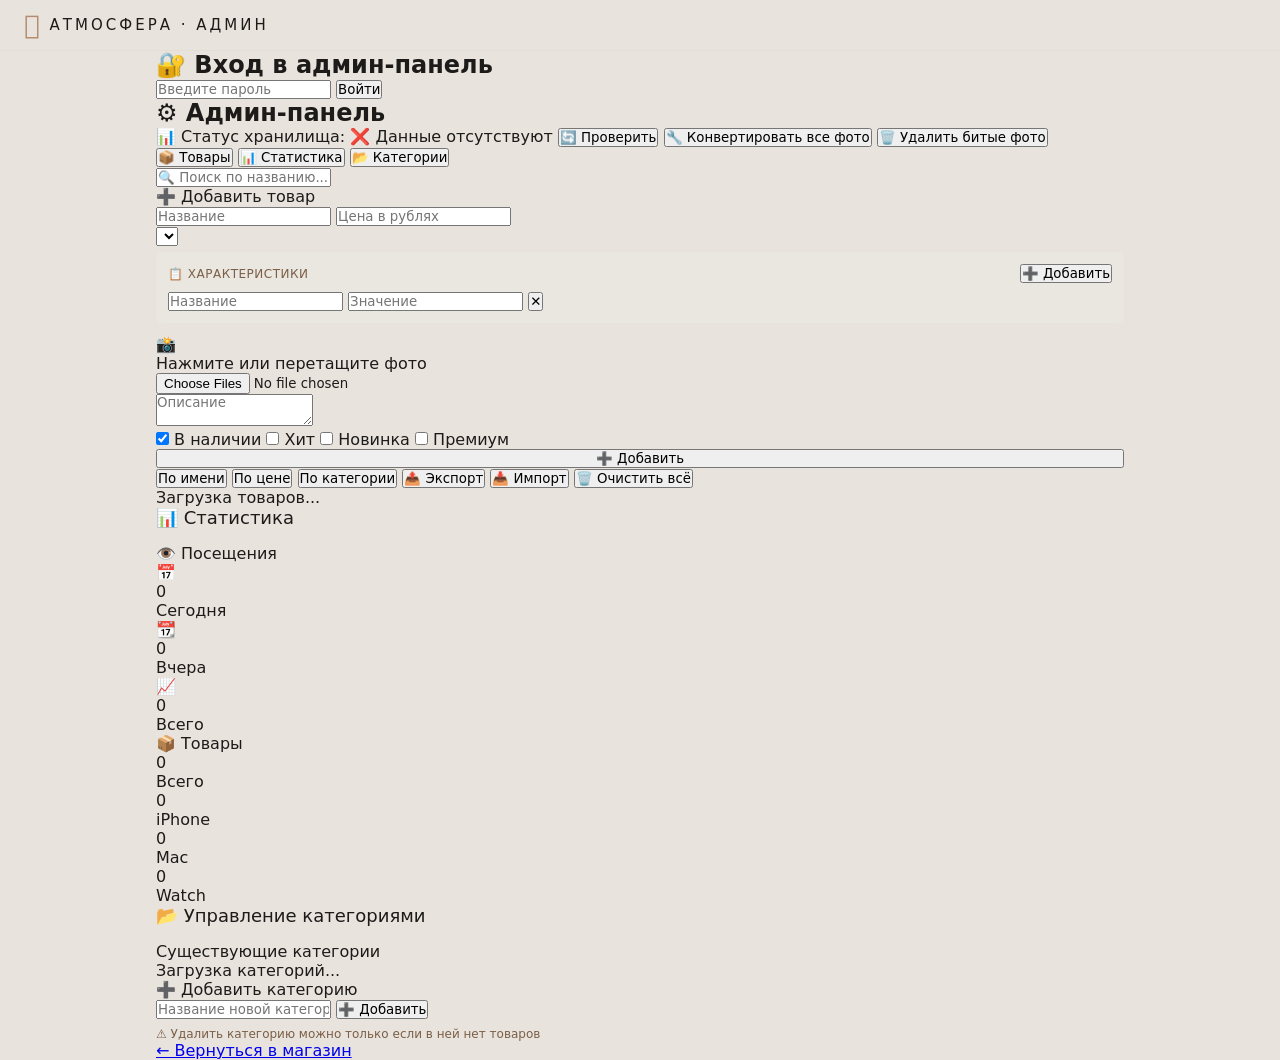
==== commit fd90840d: "Update admin.html" ====
--- a/admin.html
+++ b/admin.html
@@ -5,472 +5,7 @@
     <meta name="viewport" content="width=device-width, initial-scale=1.0, viewport-fit=cover">
     <title>Админ-панель · Атмосфера</title>
     <link rel="stylesheet" href="style.css">
-    <style>
-        /* ===== СТИЛИ АДМИН-ПАНЕЛИ ===== */
-        .admin-panel {
-            max-width: 1000px;
-            margin: 30px auto;
-            background: #f5f0ea;
-            padding: 30px;
-            border-radius: 12px;
-            border: 1px solid rgba(180, 150, 120, 0.06);
-            box-shadow: 0 4px 20px rgba(120, 90, 60, 0.04);
-        }
-        .admin-panel h2 {
-            margin-bottom: 20px;
-            font-weight: 400;
-            color: #1d1b1a;
-            letter-spacing: 0.5px;
-            font-size: 22px;
-        }
-        .login-form { display: none; }
-        .login-form.active { display: block; }
-        .admin-content { display: none; }
-        .admin-content.active { display: block; }
-        .password-input { margin-bottom: 16px; }
-
-        /* ===== ВКЛАДКИ ===== */
-        .tabs {
-            display: flex;
-            gap: 4px;
-            margin-bottom: 24px;
-            border-bottom: 1px solid rgba(180, 150, 120, 0.06);
-            padding-bottom: 2px;
-            flex-wrap: wrap;
-        }
-        .tab-btn {
-            padding: 10px 24px;
-            border: none;
-            background: transparent;
-            color: #7b5f47;
-            font-size: 14px;
-            font-weight: 400;
-            cursor: pointer;
-            border-radius: 6px 6px 0 0;
-            transition: all 0.2s;
-            letter-spacing: 0.3px;
-        }
-        .tab-btn:hover { background: rgba(180, 150, 120, 0.04); color: #1d1b1a; }
-        .tab-btn.active {
-            background: rgba(180, 150, 120, 0.06);
-            color: #1d1b1a;
-            border-bottom: 2px solid #b48b6e;
-        }
-        .tab-content { display: none; animation: fadeIn 0.3s ease; }
-        .tab-content.active { display: block; }
-        @keyframes fadeIn {
-            0% { opacity: 0; transform: translateY(8px); }
-            100% { opacity: 1; transform: translateY(0); }
-        }
-
-        /* ===== ИНПУТЫ И КНОПКИ ===== */
-        .admin-input {
-            width: 100%;
-            padding: 12px 16px;
-            margin: 6px 0 12px;
-            border-radius: 6px;
-            border: 1px solid rgba(180, 150, 120, 0.08);
-            background: rgba(255, 252, 248, 0.3);
-            color: #1d1b1a;
-            font-size: 15px;
-            transition: 0.2s;
-            font-weight: 400;
-        }
-        .admin-input:focus {
-            outline: none;
-            border-color: #b48b6e;
-            background: rgba(255, 252, 248, 0.6);
-        }
-        .admin-input::placeholder { color: #7b5f47; font-weight: 400; }
-        textarea.admin-input { min-height: 70px; resize: vertical; }
-
-        .admin-btn {
-            padding: 12px 24px;
-            border-radius: 6px;
-            border: none;
-            background: #b48b6e;
-            color: #fff;
-            font-size: 15px;
-            font-weight: 400;
-            cursor: pointer;
-            transition: 0.2s;
-            letter-spacing: 0.3px;
-        }
-        .admin-btn:hover { opacity: 0.85; }
-        .admin-btn.danger { background: #c9a08a; }
-        .admin-btn.secondary {
-            background: rgba(245, 240, 234, 0.5);
-            color: #1d1b1a;
-        }
-        .admin-btn.secondary:hover { background: rgba(245, 240, 234, 0.8); }
-        .admin-btn.small { padding: 6px 14px; font-size: 13px; }
-        .admin-btn.green { background: #b7a084; }
-        .admin-btn.w100 { width: 100%; }
-
-        .admin-row { display: grid; grid-template-columns: 1fr 1fr; gap: 16px; }
-        .admin-toolbar {
-            display: flex;
-            gap: 10px;
-            margin: 16px 0;
-            flex-wrap: wrap;
-        }
-        .admin-toolbar .admin-btn { padding: 8px 18px; font-size: 13px; }
-
-        /* ===== СТАТИСТИКА ===== */
-        .stats-grid {
-            display: grid;
-            grid-template-columns: repeat(3, 1fr);
-            gap: 16px;
-            margin: 16px 0 20px;
-        }
-        .stats-grid .stat-card {
-            background: rgba(255, 252, 248, 0.4);
-            padding: 16px 20px;
-            border-radius: 8px;
-            border: 1px solid rgba(180, 150, 120, 0.04);
-            text-align: center;
-        }
-        .stats-grid .stat-card .number {
-            font-size: 28px;
-            font-weight: 500;
-            color: #1d1b1a;
-        }
-        .stats-grid .stat-card .label {
-            font-size: 12px;
-            color: #7b5f47;
-            text-transform: uppercase;
-            letter-spacing: 0.5px;
-            margin-top: 4px;
-        }
-        .stats-grid .stat-card .icon { font-size: 20px; margin-bottom: 4px; display: block; }
-
-        .stats-products {
-            display: grid;
-            grid-template-columns: repeat(auto-fit, minmax(100px, 1fr));
-            gap: 12px;
-            margin: 16px 0 20px;
-            padding: 16px;
-            background: rgba(245, 240, 234, 0.2);
-            border-radius: 6px;
-            border: 1px solid rgba(180, 150, 120, 0.04);
-        }
-        .stats-products div { text-align: center; }
-        .stats-products .number {
-            font-size: 24px;
-            font-weight: 400;
-            color: #1d1b1a;
-        }
-        .stats-products .label {
-            font-size: 11px;
-            color: #7b5f47;
-            text-transform: uppercase;
-            letter-spacing: 0.5px;
-            font-weight: 400;
-        }
-
-        /* ===== СПИСОК ТОВАРОВ ===== */
-        .admin-list {
-            margin-top: 16px;
-            border-top: 1px solid rgba(180, 150, 120, 0.06);
-            padding-top: 16px;
-            max-height: 500px;
-            overflow-y: auto;
-        }
-        .admin-item {
-            display: flex;
-            justify-content: space-between;
-            align-items: center;
-            padding: 10px 4px;
-            border-bottom: 1px solid rgba(180, 150, 120, 0.04);
-            transition: 0.2s;
-            flex-wrap: wrap;
-            gap: 8px;
-        }
-        .admin-item:hover {
-            background: rgba(245, 240, 234, 0.2);
-            border-radius: 4px;
-            padding-left: 8px;
-        }
-        .admin-item-info {
-            display: flex;
-            gap: 12px;
-            align-items: center;
-            flex-wrap: wrap;
-        }
-        .admin-item-info span { color: #1d1b1a; }
-        .admin-item-info .price { color: #b48b6e; font-weight: 400; }
-        .admin-item-info .category-badge {
-            background: rgba(245, 240, 234, 0.3);
-            padding: 2px 10px;
-            border-radius: 4px;
-            font-size: 11px;
-            color: #7b5f47;
-        }
-        .admin-item-actions {
-            display: flex;
-            gap: 6px;
-            flex-wrap: wrap;
-        }
-        .admin-item-actions button {
-            background: rgba(180, 150, 120, 0.06);
-            border: none;
-            color: #5a4a3a;
-            padding: 4px 12px;
-            border-radius: 4px;
-            font-size: 13px;
-            cursor: pointer;
-            transition: 0.2s;
-            font-weight: 400;
-        }
-        .admin-item-actions button:hover { background: rgba(180, 150, 120, 0.12); }
-        .admin-item-actions .edit-btn {
-            background: rgba(180, 150, 120, 0.08);
-            color: #5a4a3a;
-        }
-        .admin-item-actions .edit-btn:hover { background: rgba(180, 150, 120, 0.16); }
-
-        .admin-search {
-            margin-bottom: 16px;
-            display: flex;
-            gap: 10px;
-            flex-wrap: wrap;
-        }
-        .admin-search input { flex: 1; min-width: 200px; }
-
-        /* ===== ЧЕКБОКСЫ ===== */
-        .checkbox-group {
-            display: flex;
-            gap: 16px;
-            flex-wrap: wrap;
-            margin: 8px 0 14px;
-        }
-        .checkbox-group label {
-            display: flex;
-            align-items: center;
-            gap: 6px;
-            color: #5a4a3a;
-            font-size: 14px;
-            cursor: pointer;
-            font-weight: 400;
-        }
-        .checkbox-group input[type="checkbox"] {
-            width: 18px;
-            height: 18px;
-            accent-color: #b48b6e;
-        }
-
-        /* ===== ЗАГРУЗКА ИЗОБРАЖЕНИЙ ===== */
-        .image-upload-area {
-            border: 2px dashed rgba(180, 150, 120, 0.1);
-            border-radius: 6px;
-            padding: 20px;
-            text-align: center;
-            margin: 6px 0 14px;
-            transition: 0.2s;
-            cursor: pointer;
-            background: rgba(245, 240, 234, 0.1);
-        }
-        .image-upload-area:hover {
-            border-color: #b48b6e;
-            background: rgba(255, 252, 248, 0.2);
-        }
-        .image-upload-area.dragover {
-            border-color: #b48b6e;
-            background: rgba(245, 240, 234, 0.2);
-        }
-        .image-upload-area .icon { font-size: 28px; display: block; margin-bottom: 4px; }
-        .image-upload-area .text { color: #7b5f47; font-size: 14px; font-weight: 400; }
-        .image-upload-area input[type="file"] { display: none; }
-
-        .image-preview-container {
-            display: flex;
-            gap: 10px;
-            flex-wrap: wrap;
-            margin: 10px 0;
-        }
-        .image-preview {
-            position: relative;
-            width: 70px;
-            height: 70px;
-            border-radius: 6px;
-            overflow: hidden;
-            border: 1px solid rgba(180, 150, 120, 0.04);
-        }
-        .image-preview img { width: 100%; height: 100%; object-fit: cover; }
-        .image-preview .remove-image {
-            position: absolute;
-            top: -6px;
-            right: -6px;
-            width: 20px;
-            height: 20px;
-            border-radius: 4px;
-            background: #c9a08a;
-            color: #fff;
-            border: none;
-            font-size: 11px;
-            cursor: pointer;
-            display: flex;
-            align-items: center;
-            justify-content: center;
-        }
-
-        /* ===== ХАРАКТЕРИСТИКИ ===== */
-        .specs-container {
-            display: flex;
-            flex-direction: column;
-            gap: 8px;
-            margin: 6px 0 14px;
-        }
-        .spec-row {
-            display: grid;
-            grid-template-columns: 1fr 1fr 30px;
-            gap: 10px;
-            align-items: center;
-        }
-        .spec-row input { margin: 0; }
-        .spec-row .remove-spec {
-            background: rgba(180, 150, 120, 0.06);
-            border: none;
-            color: #5a4a3a;
-            width: 30px;
-            height: 30px;
-            border-radius: 4px;
-            font-size: 16px;
-            cursor: pointer;
-            display: flex;
-            align-items: center;
-            justify-content: center;
-            transition: 0.2s;
-        }
-        .spec-row .remove-spec:hover { background: rgba(180, 150, 120, 0.12); }
-        .add-spec-btn {
-            background: rgba(180, 150, 120, 0.06);
-            border: none;
-            color: #5a4a3a;
-            padding: 6px 16px;
-            border-radius: 4px;
-            font-size: 13px;
-            cursor: pointer;
-            transition: 0.2s;
-            width: fit-content;
-            font-weight: 400;
-        }
-        .add-spec-btn:hover { background: rgba(180, 150, 120, 0.12); }
-
-        /* ===== КАТЕГОРИИ ===== */
-        .categories-admin {
-            display: flex;
-            flex-wrap: wrap;
-            gap: 10px;
-            margin: 10px 0 16px;
-            padding: 12px;
-            background: rgba(245, 240, 234, 0.1);
-            border-radius: 6px;
-            border: 1px solid rgba(180, 150, 120, 0.04);
-        }
-        .category-tag {
-            display: flex;
-            align-items: center;
-            gap: 6px;
-            background: rgba(255, 252, 248, 0.3);
-            padding: 4px 12px;
-            border-radius: 4px;
-            font-size: 14px;
-            color: #1d1b1a;
-            border: 1px solid rgba(180, 150, 120, 0.04);
-        }
-        .category-tag .remove-cat {
-            background: none;
-            border: none;
-            color: #c9a08a;
-            cursor: pointer;
-            font-size: 14px;
-            padding: 0 4px;
-        }
-        .category-tag .remove-cat:hover { opacity: 0.7; }
-        .add-category-row {
-            display: flex;
-            gap: 10px;
-            align-items: center;
-            margin-top: 8px;
-        }
-        .add-category-row input { flex: 1; margin: 0; }
-        .add-category-row .admin-btn { width: auto; padding: 8px 18px; }
-
-        .back-link {
-            display: inline-block;
-            margin-top: 20px;
-            color: #7b5f47;
-            text-decoration: none;
-            font-size: 14px;
-            transition: 0.2s;
-            font-weight: 400;
-        }
-        .back-link:hover { color: #1d1b1a; }
-
-        .toast {
-            position: fixed;
-            bottom: 30px;
-            left: 50%;
-            transform: translateX(-50%);
-            background: rgba(255, 252, 248, 0.92);
-            padding: 12px 28px;
-            border-radius: 6px;
-            color: #1d1b1a;
-            font-size: 14px;
-            font-weight: 400;
-            z-index: 9999;
-            animation: toastIn 0.4s ease;
-            border: 1px solid rgba(180, 150, 120, 0.06);
-            box-shadow: 0 4px 20px rgba(120, 90, 60, 0.06);
-        }
-        @keyframes toastIn {
-            0% { opacity: 0; transform: translateX(-50%) translateY(20px); }
-            100% { opacity: 1; transform: translateX(-50%) translateY(0); }
-        }
-
-        .block {
-            background: rgba(245, 240, 234, 0.1);
-            padding: 16px;
-            border-radius: 6px;
-            margin-bottom: 16px;
-            border: 1px solid rgba(180, 150, 120, 0.04);
-        }
-        .block-title {
-            font-size: 16px;
-            font-weight: 400;
-            margin-bottom: 10px;
-            color: #1d1b1a;
-        }
-        .empty-state {
-            text-align: center;
-            padding: 30px 0;
-            color: #7b5f47;
-            font-weight: 400;
-        }
-
-        @media (max-width: 640px) {
-            .admin-panel { padding: 16px; margin: 12px 8px; border-radius: 8px; }
-            .admin-row { grid-template-columns: 1fr; gap: 0; }
-            .spec-row { grid-template-columns: 1fr 1fr 30px; }
-            .admin-toolbar .admin-btn { width: 100%; text-align: center; }
-            .admin-item { flex-direction: column; align-items: flex-start; padding: 10px 0; }
-            .admin-item-actions { width: 100%; justify-content: flex-start; }
-            .stats-products { grid-template-columns: 1fr 1fr; }
-            .stats-grid { grid-template-columns: 1fr 1fr; }
-            .stats-grid .stat-card:last-child { grid-column: span 2; }
-            .admin-search { flex-direction: column; }
-            .admin-search input { width: 100%; }
-            .image-preview { width: 50px; height: 50px; }
-            .add-category-row { flex-direction: column; }
-            .add-category-row .admin-btn { width: 100%; }
-            .tabs { overflow-x: auto; flex-wrap: nowrap; }
-            .tab-btn { padding: 8px 16px; font-size: 13px; white-space: nowrap; }
-        }
-        @media (min-width: 641px) and (max-width: 768px) {
-            .stats-grid { grid-template-columns: repeat(3, 1fr); }
-        }
-    </style>
+    <link rel="stylesheet" href="admin-style.css">
 </head>
 <body>
     <div class="top-bar">
@@ -493,6 +28,15 @@
             <div id="adminContent" class="admin-content">
                 <h2>⚙️ Админ-панель</h2>
 
+                <!-- ===== ОТЛАДОЧНАЯ ПАНЕЛЬ ===== -->
+                <div class="debug-panel" id="debugPanel">
+                    <span class="label">📊 Статус хранилища:</span>
+                    <span class="value" id="storageStatus">Проверка...</span>
+                    <button class="debug-btn" onclick="checkStorage()">🔄 Проверить</button>
+                    <button class="debug-btn" onclick="fixAllImages()">🔧 Конвертировать все фото</button>
+                    <button class="debug-btn" onclick="clearBadImages()">🗑️ Удалить битые фото</button>
+                </div>
+
                 <!-- ===== ВКЛАДКИ ===== -->
                 <div class="tabs">
                     <button class="tab-btn active" data-tab="tab-products">📦 Товары</button>
@@ -527,7 +71,7 @@
 
                         <div class="image-upload-area" id="imageUploadArea" onclick="document.getElementById('imageInput').click()">
                             <span class="icon">📸</span>
-                            <div class="text">Нажмите или перетащите фото (макс. 200KB)</div>
+                            <div class="text">Нажмите или перетащите фото</div>
                             <input type="file" id="imageInput" accept="image/*" multiple onchange="handleImageUpload(event)">
                         </div>
                         <div class="image-preview-container" id="imagePreviewContainer"></div>
@@ -569,21 +113,9 @@
                     <div class="block">
                         <div class="block-title">👁️ Посещения</div>
                         <div class="stats-grid" id="statsVisits">
-                            <div class="stat-card">
-                                <span class="icon">📅</span>
-                                <div class="number" id="statToday">0</div>
-                                <div class="label">Сегодня</div>
-                            </div>
-                            <div class="stat-card">
-                                <span class="icon">📆</span>
-                                <div class="number" id="statYesterday">0</div>
-                                <div class="label">Вчера</div>
-                            </div>
-                            <div class="stat-card">
-                                <span class="icon">📈</span>
-                                <div class="number" id="statTotal">0</div>
-                                <div class="label">Всего</div>
-                            </div>
+                            <div class="stat-card"><span class="icon">📅</span><div class="number" id="statToday">0</div><div class="label">Сегодня</div></div>
+                            <div class="stat-card"><span class="icon">📆</span><div class="number" id="statYesterday">0</div><div class="label">Вчера</div></div>
+                            <div class="stat-card"><span class="icon">📈</span><div class="number" id="statTotal">0</div><div class="label">Всего</div></div>
                         </div>
                     </div>
 
@@ -615,9 +147,7 @@
                             <input type="text" id="newCategoryInput" placeholder="Название новой категории" class="admin-input">
                             <button onclick="addCategory()" class="admin-btn green small">➕ Добавить</button>
                         </div>
-                        <div style="margin-top:8px;font-size:12px;color:#7b5f47;">
-                            ⚠️ Удалить категорию можно только если в ней нет товаров
-                        </div>
+                        <div style="margin-top:8px;font-size:12px;color:#7b5f47;">⚠️ Удалить категорию можно только если в ней нет товаров</div>
                     </div>
                 </div>
 
@@ -627,7 +157,7 @@
     </div>
 
     <script>
-        // ===== УНИКАЛЬНЫЕ КЛЮЧИ ДЛЯ APPLE =====
+        // ===== УНИКАЛЬНЫЕ КЛЮЧИ =====
         const STORAGE_KEY = 'apple_shop_products';
         const CATEGORY_KEY = 'apple_shop_categories';
         const STATS_KEY = 'apple_shop_stats';
@@ -639,35 +169,23 @@
         let currentSort = '';
         let tempImages = [];
 
-        // ===== СЖАТИЕ ИЗОБРАЖЕНИЙ =====
-        function compressImage(file, maxWidth = 400, maxHeight = 400, quality = 0.6) {
+        // ===== УНИВЕРСАЛЬНОЕ СЖАТИЕ =====
+        function compressImageUniversal(file, maxWidth = 300, maxHeight = 300, quality = 0.6) {
             return new Promise((resolve, reject) => {
                 const reader = new FileReader();
                 reader.onload = function(e) {
                     const img = new Image();
                     img.onload = function() {
-                        let width = img.width;
-                        let height = img.height;
-
-                        if (width > maxWidth) {
-                            height = (height * maxWidth) / width;
-                            width = maxWidth;
-                        }
-                        if (height > maxHeight) {
-                            width = (width * maxHeight) / height;
-                            height = maxHeight;
-                        }
-
+                        let width = img.width, height = img.height;
+                        if (width > maxWidth) { height = (height * maxWidth) / width; width = maxWidth; }
+                        if (height > maxHeight) { width = (width * maxHeight) / height; height = maxHeight; }
                         const canvas = document.createElement('canvas');
-                        canvas.width = width;
-                        canvas.height = height;
+                        canvas.width = width; canvas.height = height;
                         const ctx = canvas.getContext('2d');
                         ctx.imageSmoothingEnabled = true;
                         ctx.imageSmoothingQuality = 'high';
                         ctx.drawImage(img, 0, 0, width, height);
-
-                        const dataUrl = canvas.toDataURL('image/jpeg', quality);
-                        resolve(dataUrl);
+                        resolve(canvas.toDataURL('image/jpeg', quality));
                     };
                     img.onerror = reject;
                     img.src = e.target.result;
@@ -675,6 +193,94 @@
                 reader.onerror = reject;
                 reader.readAsDataURL(file);
             });
+        }
+
+        function isImageValid(imgData) {
+            if (!imgData || typeof imgData !== 'string') return false;
+            return imgData.startsWith('data:image/') && imgData.length > 100;
+        }
+
+        function isImageCorrupted(imgData) {
+            if (!isImageValid(imgData)) return true;
+            if (imgData.length < 500) return true;
+            return false;
+        }
+
+        // ===== КОНВЕРТАЦИЯ ВСЕХ ИЗОБРАЖЕНИЙ =====
+        async function fixAllImages() {
+            const stored = localStorage.getItem(STORAGE_KEY);
+            if (!stored) { showToast('❌ Нет данных'); return; }
+            try {
+                let parsed = JSON.parse(stored);
+                let fixed = 0;
+                for (let i = 0; i < parsed.length; i++) {
+                    const p = parsed[i];
+                    if (!p.images || p.images.length === 0) continue;
+                    const newImages = [];
+                    for (const img of p.images) {
+                        if (isImageCorrupted(img)) {
+                            newImages.push('https://images.unsplash.com/photo-1592899677977-9c10ca588bbd?w=400');
+                            fixed++;
+                        } else {
+                            newImages.push(img);
+                        }
+                    }
+                    parsed[i].images = newImages;
+                }
+                localStorage.setItem(STORAGE_KEY, JSON.stringify(parsed));
+                products = parsed;
+                renderAdminList();
+                updateStats();
+                checkStorage();
+                showToast(`✅ Конвертировано ${fixed} изображений`);
+            } catch (e) { showToast('❌ Ошибка: ' + e.message); }
+        }
+
+        function clearBadImages() {
+            const stored = localStorage.getItem(STORAGE_KEY);
+            if (!stored) { showToast('❌ Нет данных'); return; }
+            try {
+                let parsed = JSON.parse(stored);
+                let removed = 0;
+                parsed = parsed.map(p => {
+                    if (p.images && p.images.length > 0) {
+                        const validImages = p.images.filter(img => {
+                            if (isImageCorrupted(img)) { removed++; return false; }
+                            return true;
+                        });
+                        p.images = validImages.length > 0 ? validImages : ['https://images.unsplash.com/photo-1592899677977-9c10ca588bbd?w=400'];
+                    }
+                    return p;
+                });
+                localStorage.setItem(STORAGE_KEY, JSON.stringify(parsed));
+                products = parsed;
+                renderAdminList();
+                updateStats();
+                checkStorage();
+                showToast(`🗑️ Удалено ${removed} битых изображений`);
+            } catch (e) { showToast('❌ Ошибка: ' + e.message); }
+        }
+
+        function checkStorage() {
+            const stored = localStorage.getItem(STORAGE_KEY);
+            const statusEl = document.getElementById('storageStatus');
+            if (!stored) { statusEl.textContent = '❌ Данные отсутствуют'; return; }
+            try {
+                const parsed = JSON.parse(stored);
+                const totalSize = new Blob([stored]).size;
+                let imagesCount = 0, corruptedCount = 0;
+                parsed.forEach(p => {
+                    if (p.images && p.images.length > 0) {
+                        imagesCount += p.images.length;
+                        p.images.forEach(img => { if (isImageCorrupted(img)) corruptedCount++; });
+                    }
+                });
+                statusEl.innerHTML = `
+                    ✅ ${parsed.length} товаров<br>
+                    📸 ${imagesCount} изображений ${corruptedCount > 0 ? '⚠️ ' + corruptedCount + ' битых' : '✅'}<br>
+                    📦 ${(totalSize / 1024).toFixed(1)} KB
+                `;
+            } catch (e) { statusEl.textContent = '❌ Данные повреждены'; }
         }
 
         // ===== ВКЛАДКИ =====
@@ -686,25 +292,17 @@
                     const tabId = this.dataset.tab;
                     document.querySelectorAll('.tab-content').forEach(t => t.classList.remove('active'));
                     document.getElementById(tabId).classList.add('active');
-                    if (tabId === 'tab-stats') {
-                        loadStats();
-                        updateStats();
-                    }
+                    if (tabId === 'tab-stats') { loadStats(); updateStats(); }
                 });
             });
-
             document.getElementById('loginForm').classList.add('active');
             addSpecRow('', '');
+            setTimeout(checkStorage, 1000);
         });
 
         // ===== СТАТИСТИКА =====
         function loadStats() {
-            const stats = JSON.parse(localStorage.getItem(STATS_KEY)) || {
-                today: 0,
-                yesterday: 0,
-                total: 0,
-                lastDate: ''
-            };
+            const stats = JSON.parse(localStorage.getItem(STATS_KEY)) || { today: 0, yesterday: 0, total: 0, lastDate: '' };
             document.getElementById('statToday').textContent = stats.today;
             document.getElementById('statYesterday').textContent = stats.yesterday;
             document.getElementById('statTotal').textContent = stats.total;
@@ -720,28 +318,18 @@
         // ===== КАТЕГОРИИ =====
         function loadCategories() {
             const stored = localStorage.getItem(CATEGORY_KEY);
-            if (stored) {
-                try { categories = JSON.parse(stored); } catch (e) { categories = ['iPhone', 'Mac', 'Watch', 'Аксессуары']; }
-            } else {
-                categories = ['iPhone', 'Mac', 'Watch', 'Аксессуары'];
-                localStorage.setItem(CATEGORY_KEY, JSON.stringify(categories));
-            }
-            renderCategoriesAdmin();
-            renderCategorySelect();
-            notifySite();
+            if (stored) { try { categories = JSON.parse(stored); } catch (e) { categories = ['iPhone', 'Mac', 'Watch', 'Аксессуары']; } } 
+            else { categories = ['iPhone', 'Mac', 'Watch', 'Аксессуары']; localStorage.setItem(CATEGORY_KEY, JSON.stringify(categories)); }
+            renderCategoriesAdmin(); renderCategorySelect(); notifySite();
         }
 
         function renderCategoriesAdmin() {
             const container = document.getElementById('categoriesAdminList');
             if (!container) return;
-            if (categories.length === 0) {
-                container.innerHTML = '<div class="empty-state">Нет категорий</div>';
-                return;
-            }
+            if (categories.length === 0) { container.innerHTML = '<div class="empty-state">Нет категорий</div>'; return; }
             container.innerHTML = categories.map(cat => `
-                <span class="category-tag">
-                    ${cat.charAt(0).toUpperCase() + cat.slice(1)}
-                    <button class="remove-cat" onclick="deleteCategory('${cat}')" title="Удалить категорию">✕</button>
+                <span class="category-tag">${cat.charAt(0).toUpperCase() + cat.slice(1)}
+                    <button class="remove-cat" onclick="deleteCategory('${cat}')">✕</button>
                 </span>
             `).join('');
         }
@@ -750,9 +338,7 @@
             const select = document.getElementById('productCategory');
             if (!select) return;
             const currentValue = select.value || (categories.length > 0 ? categories[0] : '');
-            select.innerHTML = categories.map(cat => `
-                <option value="${cat}">${cat.charAt(0).toUpperCase() + cat.slice(1)}</option>
-            `).join('');
+            select.innerHTML = categories.map(cat => `<option value="${cat}">${cat.charAt(0).toUpperCase() + cat.slice(1)}</option>`).join('');
             if (categories.includes(currentValue)) select.value = currentValue;
             else if (categories.length > 0) select.value = categories[0];
         }
@@ -760,36 +346,27 @@
         function addCategory() {
             const input = document.getElementById('newCategoryInput');
             const name = input.value.trim().toLowerCase();
-            if (!name) { showToast('❌ Введите название категории!'); return; }
-            if (categories.includes(name)) { showToast('❌ Такая категория уже существует!'); return; }
+            if (!name) { showToast('❌ Введите название!'); return; }
+            if (categories.includes(name)) { showToast('❌ Уже существует!'); return; }
             categories.push(name);
             localStorage.setItem(CATEGORY_KEY, JSON.stringify(categories));
             input.value = '';
-            renderCategoriesAdmin();
-            renderCategorySelect();
-            notifySite();
+            renderCategoriesAdmin(); renderCategorySelect(); notifySite();
             showToast('✅ Категория добавлена!');
         }
 
         function deleteCategory(cat) {
-            const hasProducts = products.some(p => p.category === cat);
-            if (hasProducts) { showToast('❌ Нельзя удалить категорию с товарами!'); return; }
-            if (!confirm(`Удалить категорию "${cat}"?`)) return;
+            if (products.some(p => p.category === cat)) { showToast('❌ Есть товары в категории!'); return; }
+            if (!confirm(`Удалить "${cat}"?`)) return;
             categories = categories.filter(c => c !== cat);
             localStorage.setItem(CATEGORY_KEY, JSON.stringify(categories));
-            renderCategoriesAdmin();
-            renderCategorySelect();
-            notifySite();
+            renderCategoriesAdmin(); renderCategorySelect(); notifySite();
             showToast('🗑️ Категория удалена');
         }
 
         function notifySite() {
             localStorage.setItem(CATEGORY_KEY, JSON.stringify(categories));
-            const event = new StorageEvent('storage', {
-                key: CATEGORY_KEY,
-                newValue: JSON.stringify(categories)
-            });
-            window.dispatchEvent(event);
+            window.dispatchEvent(new StorageEvent('storage', { key: CATEGORY_KEY, newValue: JSON.stringify(categories) }));
         }
 
         // ===== ХАРАКТЕРИСТИКИ =====
@@ -801,35 +378,19 @@
             row.innerHTML = `
                 <input type="text" class="admin-input spec-key" placeholder="Название" value="${key}" style="margin:0;">
                 <input type="text" class="admin-input spec-value" placeholder="Значение" value="${value}" style="margin:0;">
-                <button class="remove-spec" onclick="removeSpecRow(this)">✕</button>
+                <button class="remove-spec" onclick="this.closest('.spec-row').remove()">✕</button>
             `;
             container.appendChild(row);
-        }
-
-        function removeSpecRow(btn) {
-            const row = btn.closest('.spec-row');
-            if (row) {
-                const container = document.getElementById('specsContainer');
-                if (container.children.length <= 1) {
-                    showToast('❌ Должна быть хотя бы одна характеристика');
-                    return;
-                }
-                row.remove();
-            }
         }
 
         function getSpecsFromRows() {
             const rows = document.querySelectorAll('.spec-row');
             const specs = {};
-            for (const row of rows) {
-                const keyInput = row.querySelector('.spec-key');
-                const valueInput = row.querySelector('.spec-value');
-                if (keyInput && valueInput) {
-                    const key = keyInput.value.trim();
-                    const value = valueInput.value.trim();
-                    if (key && value) specs[key] = value;
-                }
-            }
+            rows.forEach(row => {
+                const key = row.querySelector('.spec-key').value.trim();
+                const val = row.querySelector('.spec-value').value.trim();
+                if (key && val) specs[key] = val;
+            });
             return specs;
         }
 
@@ -838,18 +399,16 @@
             container.innerHTML = '';
             const keys = Object.keys(specs);
             if (keys.length === 0) { addSpecRow('', ''); return; }
-            for (const key of keys) addSpecRow(key, specs[key]);
-        }
-
-        // ===== ВХОД И ЗАГРУЗКА =====
+            keys.forEach(k => addSpecRow(k, specs[k]));
+        }
+
+        // ===== ВХОД =====
         function checkPassword() {
-            const pass = document.getElementById('adminPassword').value;
-            if (pass === ADMIN_PASSWORD) {
+            if (document.getElementById('adminPassword').value === ADMIN_PASSWORD) {
                 document.getElementById('loginForm').classList.remove('active');
                 document.getElementById('adminContent').classList.add('active');
-                loadAdminProducts();
-                loadCategories();
-                loadStats();
+                loadAdminProducts(); loadCategories(); loadStats();
+                setTimeout(checkStorage, 500);
             } else {
                 showToast('❌ Неверный пароль!');
                 document.getElementById('adminPassword').value = '';
@@ -858,72 +417,57 @@
 
         function loadAdminProducts() {
             const stored = localStorage.getItem(STORAGE_KEY);
-            if (stored) {
-                try { products = JSON.parse(stored); } catch (e) { products = []; }
-            } else { products = []; }
-            renderAdminList();
-            updateStats();
-        }
-
-        // ===== ЗАГРУЗКА ИЗОБРАЖЕНИЙ (С ЖАТИЕМ) =====
+            if (stored) { try { products = JSON.parse(stored); } catch (e) { products = []; } } else { products = []; }
+            renderAdminList(); updateStats();
+        }
+
+        // ===== ЗАГРУЗКА ИЗОБРАЖЕНИЙ =====
         async function handleImageUpload(event) {
             const files = event.target.files;
+            let loaded = 0;
             for (const file of files) {
-                if (file.size > 5 * 1024 * 1024) {
-                    showToast('❌ Файл слишком большой (макс. 5MB)');
-                    continue;
-                }
+                if (file.size > 5 * 1024 * 1024) { showToast('❌ Файл слишком большой'); continue; }
                 try {
-                    const compressed = await compressImage(file, 400, 400, 0.6);
-                    tempImages.push(compressed);
+                    tempImages.push(await compressImageUniversal(file, 300, 300, 0.6));
+                    loaded++;
                     renderImagePreviews();
-                } catch (err) {
-                    showToast('❌ Ошибка обработки изображения');
-                }
+                } catch (err) { showToast('❌ Ошибка обработки'); }
             }
+            if (loaded > 0) showToast(`✅ Загружено ${loaded} изображений`);
             event.target.value = '';
         }
 
         function renderImagePreviews() {
             const container = document.getElementById('imagePreviewContainer');
             if (!container) return;
-            container.innerHTML = tempImages.map((img, index) => `
+            container.innerHTML = tempImages.map((img, i) => `
                 <div class="image-preview">
-                    <img src="${img}" alt="Фото">
-                    <button class="remove-image" onclick="removeImage(${index})">✕</button>
+                    <img src="${img}" alt="Фото" onerror="this.src='https://images.unsplash.com/photo-1592899677977-9c10ca588bbd?w=400'">
+                    <button class="remove-image" onclick="tempImages.splice(${i},1);renderImagePreviews()">✕</button>
                 </div>
             `).join('');
         }
 
-        function removeImage(index) {
-            tempImages.splice(index, 1);
-            renderImagePreviews();
-        }
-
+        // Drag & Drop
         const uploadArea = document.getElementById('imageUploadArea');
         if (uploadArea) {
-            uploadArea.addEventListener('dragover', (e) => {
-                e.preventDefault();
-                uploadArea.classList.add('dragover');
-            });
-            uploadArea.addEventListener('dragleave', () => {
-                uploadArea.classList.remove('dragover');
-            });
+            uploadArea.addEventListener('dragover', e => { e.preventDefault(); uploadArea.classList.add('dragover'); });
+            uploadArea.addEventListener('dragleave', () => uploadArea.classList.remove('dragover'));
             uploadArea.addEventListener('drop', async (e) => {
                 e.preventDefault();
                 uploadArea.classList.remove('dragover');
                 const files = e.dataTransfer.files;
+                let loaded = 0;
                 for (const file of files) {
                     if (file.type.startsWith('image/')) {
                         try {
-                            const compressed = await compressImage(file, 400, 400, 0.6);
-                            tempImages.push(compressed);
+                            tempImages.push(await compressImageUniversal(file, 300, 300, 0.6));
+                            loaded++;
                             renderImagePreviews();
-                        } catch (err) {
-                            showToast('❌ Ошибка обработки изображения');
-                        }
+                        } catch (err) { showToast('❌ Ошибка'); }
                     }
                 }
+                if (loaded > 0) showToast(`✅ Загружено ${loaded} изображений`);
             });
         }
 
@@ -934,38 +478,29 @@
             let filtered = [...products];
             if (searchQuery) {
                 const q = searchQuery.toLowerCase();
-                filtered = filtered.filter(p =>
-                    (p.name && p.name.toLowerCase().includes(q)) ||
-                    (p.desc && p.desc.toLowerCase().includes(q))
-                );
+                filtered = filtered.filter(p => (p.name && p.name.toLowerCase().includes(q)) || (p.desc && p.desc.toLowerCase().includes(q)));
             }
             if (currentSort === 'name') filtered.sort((a, b) => (a.name || '').localeCompare(b.name || ''));
             else if (currentSort === 'price') filtered.sort((a, b) => (a.price || 0) - (b.price || 0));
             else if (currentSort === 'category') filtered.sort((a, b) => (a.category || '').localeCompare(b.category || ''));
 
-            if (filtered.length === 0) {
-                list.innerHTML = '<div class="empty-state">Товаров не найдено</div>';
-                return;
-            }
+            if (filtered.length === 0) { list.innerHTML = '<div class="empty-state">Товаров не найдено</div>'; return; }
 
             list.innerHTML = filtered.map(p => {
-                const tags = p.tags || [];
-                const tagsStr = tags.map(t => `<span style="background:rgba(245,240,234,0.3);padding:2px 8px;border-radius:4px;font-size:11px;color:#5a4a3a;">${t}</span>`).join(' ');
-                const imagesCount = p.images ? p.images.length : 0;
+                const tags = (p.tags || []).map(t => `<span style="background:rgba(245,240,234,0.3);padding:2px 8px;border-radius:4px;font-size:11px;color:#5a4a3a;">${t}</span>`).join(' ');
                 const specs = p.specs || {};
                 const specKeys = Object.keys(specs);
                 const specsDisplay = specKeys.length > 0 ? specKeys.map(k => `${k}: ${specs[k]}`).join(' · ') : '';
-
                 return `
                 <div class="admin-item">
                     <div class="admin-item-info">
-                        <span style="font-weight:400;">${p.name || 'Без названия'}</span>
+                        <span>${p.name || 'Без названия'}</span>
                         <span class="price">${(p.price || 0).toLocaleString('ru-RU')} ₽</span>
                         <span class="category-badge">${p.category || 'без категории'}</span>
                         <span style="color:${p.inStock !== false ? '#5a7a4a' : '#8a5a4a'};font-size:12px;">${p.inStock !== false ? '✓' : '✕'}</span>
-                        <span style="font-size:11px;color:#7b5f47;">📸 ${imagesCount}</span>
+                        <span style="font-size:11px;color:#7b5f47;">📸 ${p.images ? p.images.length : 0}</span>
                         ${specsDisplay ? `<span style="font-size:11px;color:#7b5f47;">${specsDisplay}</span>` : ''}
-                        <span style="font-size:12px;color:#7b5f47;">${tagsStr}</span>
+                        <span style="font-size:12px;color:#7b5f47;">${tags}</span>
                     </div>
                     <div class="admin-item-actions">
                         <button class="edit-btn" onclick="editProduct(${p.id})">✎</button>
@@ -976,7 +511,7 @@
             `}).join('');
         }
 
-        // ===== ДОБАВЛЕНИЕ/РЕДАКТИРОВАНИЕ ТОВАРА =====
+        // ===== ДОБАВЛЕНИЕ/РЕДАКТИРОВАНИЕ =====
         function addProduct() {
             const editId = document.getElementById('editId').value;
             const name = document.getElementById('productName').value.trim();
@@ -989,16 +524,16 @@
             if (document.getElementById('isNew').checked) tags.push('новинка');
             if (document.getElementById('isPremium').checked) tags.push('премиум');
 
-            if (!name) { showToast('❌ Введите название товара!'); return; }
-            if (!price || isNaN(price) || price <= 0) { showToast('❌ Введите корректную цену!'); return; }
+            if (!name) { showToast('❌ Введите название!'); return; }
+            if (!price || isNaN(price) || price <= 0) { showToast('❌ Введите цену!'); return; }
 
             const specs = getSpecsFromRows();
-            const images = tempImages.length > 0 ? tempImages : ['https://images.unsplash.com/photo-1592899677977-9c10ca588bbd?w=800'];
+            const images = tempImages.length > 0 ? tempImages : ['https://images.unsplash.com/photo-1592899677977-9c10ca588bbd?w=400'];
 
             if (editId) {
                 const index = products.findIndex(p => p.id === parseInt(editId));
                 if (index !== -1) {
-                    products[index] = { ...products[index], name, price, category, desc: desc || 'Без описания', inStock, tags, images, specs: Object.keys(specs).length > 0 ? specs : {} };
+                    products[index] = { ...products[index], name, price, category, desc: desc || 'Без описания', inStock, tags, images, specs };
                     showToast('✅ Товар обновлён!');
                 } else { showToast('❌ Товар не найден!'); return; }
                 document.getElementById('editId').value = '';
@@ -1006,15 +541,13 @@
                 document.getElementById('submitBtn').textContent = '➕ Добавить';
                 document.getElementById('cancelBtn').style.display = 'none';
             } else {
-                const newProduct = { id: Date.now(), name, price, category, desc: desc || 'Без описания', inStock, tags, images, specs: Object.keys(specs).length > 0 ? specs : {} };
-                products.push(newProduct);
+                products.push({ id: Date.now(), name, price, category, desc: desc || 'Без описания', inStock, tags, images, specs });
                 showToast('✅ Товар добавлен!');
             }
 
             localStorage.setItem(STORAGE_KEY, JSON.stringify(products));
-            renderAdminList();
-            updateStats();
-            clearForm();
+            renderAdminList(); updateStats(); clearForm();
+            setTimeout(checkStorage, 500);
         }
 
         function editProduct(id) {
@@ -1035,7 +568,6 @@
             document.getElementById('formTitle').textContent = '✎ Редактировать товар';
             document.getElementById('submitBtn').textContent = '💾 Сохранить';
             document.getElementById('cancelBtn').style.display = 'block';
-            document.getElementById('submitBtn').scrollIntoView({ behavior: 'smooth', block: 'center' });
         }
 
         function cancelEdit() {
@@ -1049,11 +581,9 @@
         function copyProduct(id) {
             const p = products.find(item => item.id === id);
             if (!p) return;
-            const copy = { ...p, id: Date.now(), name: p.name + ' (копия)', tags: [...(p.tags || [])], images: [...(p.images || [])], specs: p.specs ? { ...p.specs } : {} };
-            products.push(copy);
+            products.push({ ...p, id: Date.now(), name: p.name + ' (копия)' });
             localStorage.setItem(STORAGE_KEY, JSON.stringify(products));
-            renderAdminList();
-            updateStats();
+            renderAdminList(); updateStats();
             showToast('📋 Товар скопирован!');
         }
 
@@ -1061,8 +591,7 @@
             if (!confirm('Удалить товар?')) return;
             products = products.filter(p => p.id !== id);
             localStorage.setItem(STORAGE_KEY, JSON.stringify(products));
-            renderAdminList();
-            updateStats();
+            renderAdminList(); updateStats();
             showToast('🗑️ Товар удалён');
         }
 
@@ -1070,8 +599,7 @@
             if (!confirm('Удалить все товары?')) return;
             products = [];
             localStorage.setItem(STORAGE_KEY, JSON.stringify(products));
-            renderAdminList();
-            updateStats();
+            renderAdminList(); updateStats();
             showToast('🗑️ Все товары удалены');
         }
 
@@ -1086,14 +614,11 @@
         }
 
         function exportProducts() {
-            const data = JSON.stringify(products, null, 2);
-            const blob = new Blob([data], { type: 'application/json' });
-            const url = URL.createObjectURL(blob);
+            const blob = new Blob([JSON.stringify(products, null, 2)], { type: 'application/json' });
             const a = document.createElement('a');
-            a.href = url;
+            a.href = URL.createObjectURL(blob);
             a.download = `apple_store_${new Date().toISOString().slice(0,10)}.json`;
             a.click();
-            URL.revokeObjectURL(url);
             showToast('📤 Экспорт выполнен!');
         }
 
@@ -1107,11 +632,10 @@
                     if (Array.isArray(imported)) {
                         products = imported;
                         localStorage.setItem(STORAGE_KEY, JSON.stringify(products));
-                        renderAdminList();
-                        updateStats();
+                        renderAdminList(); updateStats();
                         showToast(`📥 Импортировано ${products.length} товаров!`);
-                    } else { showToast('❌ Неверный формат файла'); }
-                } catch (err) { showToast('❌ Ошибка чтения файла'); }
+                    } else { showToast('❌ Неверный формат'); }
+                } catch (err) { showToast('❌ Ошибка чтения'); }
             };
             reader.readAsText(file);
             event.target.value = '';
@@ -1125,8 +649,7 @@
             document.getElementById('isHit').checked = false;
             document.getElementById('isNew').checked = false;
             document.getElementById('isPremium').checked = false;
-            const container = document.getElementById('specsContainer');
-            container.innerHTML = '';
+            document.getElementById('specsContainer').innerHTML = '';
             addSpecRow('', '');
             tempImages = [];
             renderImagePreviews();
@@ -1147,12 +670,8 @@
         }
 
         window.addEventListener('storage', (e) => {
-            if (e.key === CATEGORY_KEY) {
-                try { categories = JSON.parse(e.newValue); renderCategoriesAdmin(); renderCategorySelect(); } catch (e) {}
-            }
-            if (e.key === STORAGE_KEY) {
-                try { products = JSON.parse(e.newValue); renderAdminList(); updateStats(); } catch (e) {}
-            }
+            if (e.key === CATEGORY_KEY) { try { categories = JSON.parse(e.newValue); renderCategoriesAdmin(); renderCategorySelect(); } catch (e) {} }
+            if (e.key === STORAGE_KEY) { try { products = JSON.parse(e.newValue); renderAdminList(); updateStats(); } catch (e) {} }
         });
     </script>
 </body>
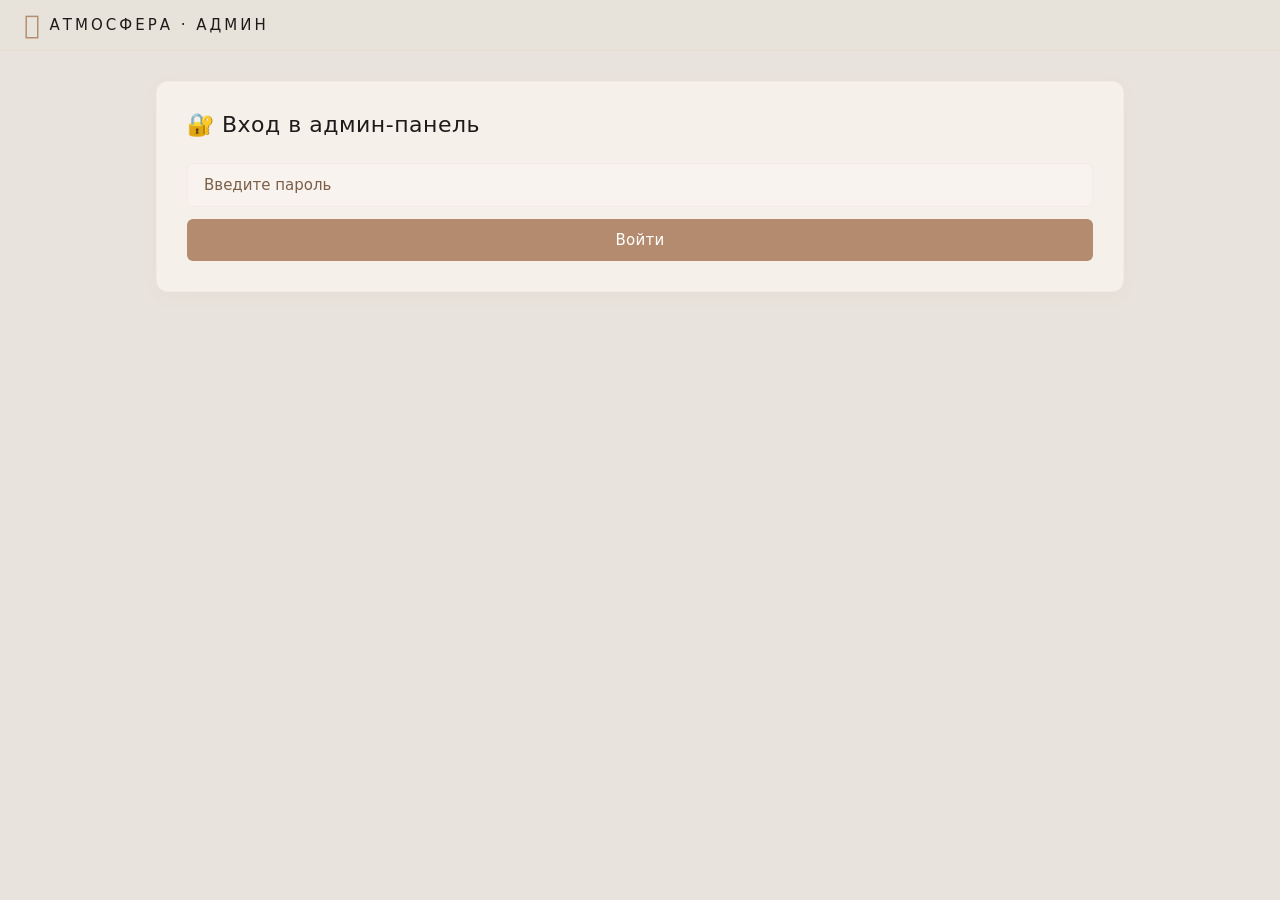
==== commit ad43d5e0: "Update admin.html" ====
--- a/admin.html
+++ b/admin.html
@@ -157,7 +157,7 @@
     </div>
 
     <script>
-        // ===== УНИКАЛЬНЫЕ КЛЮЧИ =====
+        // ===== КЛЮЧИ =====
         const STORAGE_KEY = 'apple_shop_products';
         const CATEGORY_KEY = 'apple_shop_categories';
         const STATS_KEY = 'apple_shop_stats';
@@ -169,7 +169,7 @@
         let currentSort = '';
         let tempImages = [];
 
-        // ===== УНИВЕРСАЛЬНОЕ СЖАТИЕ =====
+        // ===== СЖАТИЕ =====
         function compressImageUniversal(file, maxWidth = 300, maxHeight = 300, quality = 0.6) {
             return new Promise((resolve, reject) => {
                 const reader = new FileReader();
@@ -206,7 +206,7 @@
             return false;
         }
 
-        // ===== КОНВЕРТАЦИЯ ВСЕХ ИЗОБРАЖЕНИЙ =====
+        // ===== КОНВЕРТАЦИЯ =====
         async function fixAllImages() {
             const stored = localStorage.getItem(STORAGE_KEY);
             if (!stored) { showToast('❌ Нет данных'); return; }
@@ -232,7 +232,7 @@
                 renderAdminList();
                 updateStats();
                 checkStorage();
-                showToast(`✅ Конвертировано ${fixed} изображений`);
+                showToast('✅ Конвертировано ' + fixed + ' изображений');
             } catch (e) { showToast('❌ Ошибка: ' + e.message); }
         }
 
@@ -257,7 +257,7 @@
                 renderAdminList();
                 updateStats();
                 checkStorage();
-                showToast(`🗑️ Удалено ${removed} битых изображений`);
+                showToast('🗑️ Удалено ' + removed + ' битых изображений');
             } catch (e) { showToast('❌ Ошибка: ' + e.message); }
         }
 
@@ -275,11 +275,7 @@
                         p.images.forEach(img => { if (isImageCorrupted(img)) corruptedCount++; });
                     }
                 });
-                statusEl.innerHTML = `
-                    ✅ ${parsed.length} товаров<br>
-                    📸 ${imagesCount} изображений ${corruptedCount > 0 ? '⚠️ ' + corruptedCount + ' битых' : '✅'}<br>
-                    📦 ${(totalSize / 1024).toFixed(1)} KB
-                `;
+                statusEl.innerHTML = '✅ ' + parsed.length + ' товаров<br>📸 ' + imagesCount + ' изображений' + (corruptedCount > 0 ? ' ⚠️ ' + corruptedCount + ' битых' : ' ✅') + '<br>📦 ' + (totalSize / 1024).toFixed(1) + ' KB';
             } catch (e) { statusEl.textContent = '❌ Данные повреждены'; }
         }
 
@@ -327,18 +323,16 @@
             const container = document.getElementById('categoriesAdminList');
             if (!container) return;
             if (categories.length === 0) { container.innerHTML = '<div class="empty-state">Нет категорий</div>'; return; }
-            container.innerHTML = categories.map(cat => `
-                <span class="category-tag">${cat.charAt(0).toUpperCase() + cat.slice(1)}
-                    <button class="remove-cat" onclick="deleteCategory('${cat}')">✕</button>
-                </span>
-            `).join('');
+            container.innerHTML = categories.map(cat => {
+                return '<span class="category-tag">' + cat.charAt(0).toUpperCase() + cat.slice(1) + '<button class="remove-cat" onclick="deleteCategory(\'' + cat + '\')">✕</button></span>';
+            }).join('');
         }
 
         function renderCategorySelect() {
             const select = document.getElementById('productCategory');
             if (!select) return;
             const currentValue = select.value || (categories.length > 0 ? categories[0] : '');
-            select.innerHTML = categories.map(cat => `<option value="${cat}">${cat.charAt(0).toUpperCase() + cat.slice(1)}</option>`).join('');
+            select.innerHTML = categories.map(cat => '<option value="' + cat + '">' + cat.charAt(0).toUpperCase() + cat.slice(1) + '</option>').join('');
             if (categories.includes(currentValue)) select.value = currentValue;
             else if (categories.length > 0) select.value = categories[0];
         }
@@ -357,7 +351,7 @@
 
         function deleteCategory(cat) {
             if (products.some(p => p.category === cat)) { showToast('❌ Есть товары в категории!'); return; }
-            if (!confirm(`Удалить "${cat}"?`)) return;
+            if (!confirm('Удалить категорию "' + cat + '"?')) return;
             categories = categories.filter(c => c !== cat);
             localStorage.setItem(CATEGORY_KEY, JSON.stringify(categories));
             renderCategoriesAdmin(); renderCategorySelect(); notifySite();
@@ -370,16 +364,14 @@
         }
 
         // ===== ХАРАКТЕРИСТИКИ =====
-        function addSpecRow(key = '', value = '') {
+        function addSpecRow(key, value) {
+            key = key || '';
+            value = value || '';
             const container = document.getElementById('specsContainer');
             if (!container) return;
             const row = document.createElement('div');
             row.className = 'spec-row';
-            row.innerHTML = `
-                <input type="text" class="admin-input spec-key" placeholder="Название" value="${key}" style="margin:0;">
-                <input type="text" class="admin-input spec-value" placeholder="Значение" value="${value}" style="margin:0;">
-                <button class="remove-spec" onclick="this.closest('.spec-row').remove()">✕</button>
-            `;
+            row.innerHTML = '<input type="text" class="admin-input spec-key" placeholder="Название" value="' + key + '" style="margin:0;"><input type="text" class="admin-input spec-value" placeholder="Значение" value="' + value + '" style="margin:0;"><button class="remove-spec" onclick="this.closest(\'.spec-row\').remove()">✕</button>';
             container.appendChild(row);
         }
 
@@ -399,7 +391,7 @@
             container.innerHTML = '';
             const keys = Object.keys(specs);
             if (keys.length === 0) { addSpecRow('', ''); return; }
-            keys.forEach(k => addSpecRow(k, specs[k]));
+            keys.forEach(function(k) { addSpecRow(k, specs[k]); });
         }
 
         // ===== ВХОД =====
@@ -425,101 +417,103 @@
         async function handleImageUpload(event) {
             const files = event.target.files;
             let loaded = 0;
-            for (const file of files) {
+            for (let i = 0; i < files.length; i++) {
+                const file = files[i];
                 if (file.size > 5 * 1024 * 1024) { showToast('❌ Файл слишком большой'); continue; }
                 try {
-                    tempImages.push(await compressImageUniversal(file, 300, 300, 0.6));
+                    var compressed = await compressImageUniversal(file, 300, 300, 0.6);
+                    tempImages.push(compressed);
                     loaded++;
                     renderImagePreviews();
                 } catch (err) { showToast('❌ Ошибка обработки'); }
             }
-            if (loaded > 0) showToast(`✅ Загружено ${loaded} изображений`);
+            if (loaded > 0) showToast('✅ Загружено ' + loaded + ' изображений');
             event.target.value = '';
         }
 
         function renderImagePreviews() {
-            const container = document.getElementById('imagePreviewContainer');
+            var container = document.getElementById('imagePreviewContainer');
             if (!container) return;
-            container.innerHTML = tempImages.map((img, i) => `
-                <div class="image-preview">
-                    <img src="${img}" alt="Фото" onerror="this.src='https://images.unsplash.com/photo-1592899677977-9c10ca588bbd?w=400'">
-                    <button class="remove-image" onclick="tempImages.splice(${i},1);renderImagePreviews()">✕</button>
-                </div>
-            `).join('');
-        }
-
-        // Drag & Drop
-        const uploadArea = document.getElementById('imageUploadArea');
+            var html = '';
+            for (var i = 0; i < tempImages.length; i++) {
+                html += '<div class="image-preview"><img src="' + tempImages[i] + '" alt="Фото" onerror="this.src=\'https://images.unsplash.com/photo-1592899677977-9c10ca588bbd?w=400\'"><button class="remove-image" onclick="removeImage(' + i + ')">✕</button></div>';
+            }
+            container.innerHTML = html;
+        }
+
+        function removeImage(index) {
+            tempImages.splice(index, 1);
+            renderImagePreviews();
+        }
+
+        var uploadArea = document.getElementById('imageUploadArea');
         if (uploadArea) {
-            uploadArea.addEventListener('dragover', e => { e.preventDefault(); uploadArea.classList.add('dragover'); });
-            uploadArea.addEventListener('dragleave', () => uploadArea.classList.remove('dragover'));
-            uploadArea.addEventListener('drop', async (e) => {
+            uploadArea.addEventListener('dragover', function(e) { e.preventDefault(); uploadArea.classList.add('dragover'); });
+            uploadArea.addEventListener('dragleave', function() { uploadArea.classList.remove('dragover'); });
+            uploadArea.addEventListener('drop', async function(e) {
                 e.preventDefault();
                 uploadArea.classList.remove('dragover');
-                const files = e.dataTransfer.files;
-                let loaded = 0;
-                for (const file of files) {
+                var files = e.dataTransfer.files;
+                var loaded = 0;
+                for (var i = 0; i < files.length; i++) {
+                    var file = files[i];
                     if (file.type.startsWith('image/')) {
                         try {
-                            tempImages.push(await compressImageUniversal(file, 300, 300, 0.6));
+                            var compressed = await compressImageUniversal(file, 300, 300, 0.6);
+                            tempImages.push(compressed);
                             loaded++;
                             renderImagePreviews();
                         } catch (err) { showToast('❌ Ошибка'); }
                     }
                 }
-                if (loaded > 0) showToast(`✅ Загружено ${loaded} изображений`);
+                if (loaded > 0) showToast('✅ Загружено ' + loaded + ' изображений');
             });
         }
 
         // ===== ОТОБРАЖЕНИЕ СПИСКА =====
         function renderAdminList() {
-            const list = document.getElementById('adminProductList');
+            var list = document.getElementById('adminProductList');
             if (!list) return;
-            let filtered = [...products];
+            var filtered = products.slice();
             if (searchQuery) {
-                const q = searchQuery.toLowerCase();
-                filtered = filtered.filter(p => (p.name && p.name.toLowerCase().includes(q)) || (p.desc && p.desc.toLowerCase().includes(q)));
-            }
-            if (currentSort === 'name') filtered.sort((a, b) => (a.name || '').localeCompare(b.name || ''));
-            else if (currentSort === 'price') filtered.sort((a, b) => (a.price || 0) - (b.price || 0));
-            else if (currentSort === 'category') filtered.sort((a, b) => (a.category || '').localeCompare(b.category || ''));
+                var q = searchQuery.toLowerCase();
+                filtered = filtered.filter(function(p) { return (p.name && p.name.toLowerCase().includes(q)) || (p.desc && p.desc.toLowerCase().includes(q)); });
+            }
+            if (currentSort === 'name') filtered.sort(function(a, b) { return (a.name || '').localeCompare(b.name || ''); });
+            else if (currentSort === 'price') filtered.sort(function(a, b) { return (a.price || 0) - (b.price || 0); });
+            else if (currentSort === 'category') filtered.sort(function(a, b) { return (a.category || '').localeCompare(b.category || ''); });
 
             if (filtered.length === 0) { list.innerHTML = '<div class="empty-state">Товаров не найдено</div>'; return; }
 
-            list.innerHTML = filtered.map(p => {
-                const tags = (p.tags || []).map(t => `<span style="background:rgba(245,240,234,0.3);padding:2px 8px;border-radius:4px;font-size:11px;color:#5a4a3a;">${t}</span>`).join(' ');
-                const specs = p.specs || {};
-                const specKeys = Object.keys(specs);
-                const specsDisplay = specKeys.length > 0 ? specKeys.map(k => `${k}: ${specs[k]}`).join(' · ') : '';
-                return `
-                <div class="admin-item">
-                    <div class="admin-item-info">
-                        <span>${p.name || 'Без названия'}</span>
-                        <span class="price">${(p.price || 0).toLocaleString('ru-RU')} ₽</span>
-                        <span class="category-badge">${p.category || 'без категории'}</span>
-                        <span style="color:${p.inStock !== false ? '#5a7a4a' : '#8a5a4a'};font-size:12px;">${p.inStock !== false ? '✓' : '✕'}</span>
-                        <span style="font-size:11px;color:#7b5f47;">📸 ${p.images ? p.images.length : 0}</span>
-                        ${specsDisplay ? `<span style="font-size:11px;color:#7b5f47;">${specsDisplay}</span>` : ''}
-                        <span style="font-size:12px;color:#7b5f47;">${tags}</span>
-                    </div>
-                    <div class="admin-item-actions">
-                        <button class="edit-btn" onclick="editProduct(${p.id})">✎</button>
-                        <button onclick="copyProduct(${p.id})">📋</button>
-                        <button onclick="deleteProduct(${p.id})">✕</button>
-                    </div>
-                </div>
-            `}).join('');
+            var html = '';
+            for (var i = 0; i < filtered.length; i++) {
+                var p = filtered[i];
+                var tags = p.tags || [];
+                var tagsStr = '';
+                for (var t = 0; t < tags.length; t++) {
+                    tagsStr += '<span style="background:rgba(245,240,234,0.3);padding:2px 8px;border-radius:4px;font-size:11px;color:#5a4a3a;">' + tags[t] + '</span> ';
+                }
+                var specs = p.specs || {};
+                var specKeys = Object.keys(specs);
+                var specsDisplay = '';
+                for (var s = 0; s < specKeys.length; s++) {
+                    specsDisplay += specKeys[s] + ': ' + specs[specKeys[s]];
+                    if (s < specKeys.length - 1) specsDisplay += ' · ';
+                }
+                html += '<div class="admin-item"><div class="admin-item-info"><span>' + (p.name || 'Без названия') + '</span><span class="price">' + (p.price || 0).toLocaleString('ru-RU') + ' ₽</span><span class="category-badge">' + (p.category || 'без категории') + '</span><span style="color:' + (p.inStock !== false ? '#5a7a4a' : '#8a5a4a') + ';font-size:12px;">' + (p.inStock !== false ? '✓' : '✕') + '</span><span style="font-size:11px;color:#7b5f47;">📸 ' + (p.images ? p.images.length : 0) + '</span>' + (specsDisplay ? '<span style="font-size:11px;color:#7b5f47;">' + specsDisplay + '</span>' : '') + '<span style="font-size:12px;color:#7b5f47;">' + tagsStr + '</span></div><div class="admin-item-actions"><button class="edit-btn" onclick="editProduct(' + p.id + ')">✎</button><button onclick="copyProduct(' + p.id + ')">📋</button><button onclick="deleteProduct(' + p.id + ')">✕</button></div></div>';
+            }
+            list.innerHTML = html;
         }
 
         // ===== ДОБАВЛЕНИЕ/РЕДАКТИРОВАНИЕ =====
         function addProduct() {
-            const editId = document.getElementById('editId').value;
-            const name = document.getElementById('productName').value.trim();
-            const price = parseFloat(document.getElementById('productPrice').value);
-            const category = document.getElementById('productCategory').value;
-            const desc = document.getElementById('productDesc').value.trim();
-            const inStock = document.getElementById('inStock').checked;
-            const tags = [];
+            var editId = document.getElementById('editId').value;
+            var name = document.getElementById('productName').value.trim();
+            var price = parseFloat(document.getElementById('productPrice').value);
+            var category = document.getElementById('productCategory').value;
+            var desc = document.getElementById('productDesc').value.trim();
+            var inStock = document.getElementById('inStock').checked;
+            var tags = [];
             if (document.getElementById('isHit').checked) tags.push('хит');
             if (document.getElementById('isNew').checked) tags.push('новинка');
             if (document.getElementById('isPremium').checked) tags.push('премиум');
@@ -527,13 +521,16 @@
             if (!name) { showToast('❌ Введите название!'); return; }
             if (!price || isNaN(price) || price <= 0) { showToast('❌ Введите цену!'); return; }
 
-            const specs = getSpecsFromRows();
-            const images = tempImages.length > 0 ? tempImages : ['https://images.unsplash.com/photo-1592899677977-9c10ca588bbd?w=400'];
+            var specs = getSpecsFromRows();
+            var images = tempImages.length > 0 ? tempImages.slice() : ['https://images.unsplash.com/photo-1592899677977-9c10ca588bbd?w=400'];
 
             if (editId) {
-                const index = products.findIndex(p => p.id === parseInt(editId));
+                var index = -1;
+                for (var i = 0; i < products.length; i++) {
+                    if (products[i].id === parseInt(editId)) { index = i; break; }
+                }
                 if (index !== -1) {
-                    products[index] = { ...products[index], name, price, category, desc: desc || 'Без описания', inStock, tags, images, specs };
+                    products[index] = { id: products[index].id, name: name, price: price, category: category, desc: desc || 'Без описания', inStock: inStock, tags: tags, images: images, specs: specs };
                     showToast('✅ Товар обновлён!');
                 } else { showToast('❌ Товар не найден!'); return; }
                 document.getElementById('editId').value = '';
@@ -541,7 +538,8 @@
                 document.getElementById('submitBtn').textContent = '➕ Добавить';
                 document.getElementById('cancelBtn').style.display = 'none';
             } else {
-                products.push({ id: Date.now(), name, price, category, desc: desc || 'Без описания', inStock, tags, images, specs });
+                var newProduct = { id: Date.now(), name: name, price: price, category: category, desc: desc || 'Без описания', inStock: inStock, tags: tags, images: images, specs: specs };
+                products.push(newProduct);
                 showToast('✅ Товар добавлен!');
             }
 
@@ -551,7 +549,10 @@
         }
 
         function editProduct(id) {
-            const p = products.find(item => item.id === id);
+            var p = null;
+            for (var i = 0; i < products.length; i++) {
+                if (products[i].id === id) { p = products[i]; break; }
+            }
             if (!p) return;
             document.getElementById('editId').value = p.id;
             document.getElementById('productName').value = p.name || '';
@@ -559,11 +560,11 @@
             document.getElementById('productCategory').value = p.category || 'iPhone';
             document.getElementById('productDesc').value = p.desc || '';
             document.getElementById('inStock').checked = p.inStock !== false;
-            document.getElementById('isHit').checked = (p.tags || []).includes('хит');
-            document.getElementById('isNew').checked = (p.tags || []).includes('новинка');
-            document.getElementById('isPremium').checked = (p.tags || []).includes('премиум');
+            document.getElementById('isHit').checked = (p.tags || []).indexOf('хит') !== -1;
+            document.getElementById('isNew').checked = (p.tags || []).indexOf('новинка') !== -1;
+            document.getElementById('isPremium').checked = (p.tags || []).indexOf('премиум') !== -1;
             setSpecsToRows(p.specs || {});
-            tempImages = p.images ? [...p.images] : [];
+            tempImages = p.images ? p.images.slice() : [];
             renderImagePreviews();
             document.getElementById('formTitle').textContent = '✎ Редактировать товар';
             document.getElementById('submitBtn').textContent = '💾 Сохранить';
@@ -579,9 +580,15 @@
         }
 
         function copyProduct(id) {
-            const p = products.find(item => item.id === id);
+            var p = null;
+            for (var i = 0; i < products.length; i++) {
+                if (products[i].id === id) { p = products[i]; break; }
+            }
             if (!p) return;
-            products.push({ ...p, id: Date.now(), name: p.name + ' (копия)' });
+            var copy = JSON.parse(JSON.stringify(p));
+            copy.id = Date.now();
+            copy.name = p.name + ' (копия)';
+            products.push(copy);
             localStorage.setItem(STORAGE_KEY, JSON.stringify(products));
             renderAdminList(); updateStats();
             showToast('📋 Товар скопирован!');
@@ -589,7 +596,7 @@
 
         function deleteProduct(id) {
             if (!confirm('Удалить товар?')) return;
-            products = products.filter(p => p.id !== id);
+            products = products.filter(function(p) { return p.id !== id; });
             localStorage.setItem(STORAGE_KEY, JSON.stringify(products));
             renderAdminList(); updateStats();
             showToast('🗑️ Товар удалён');
@@ -614,26 +621,26 @@
         }
 
         function exportProducts() {
-            const blob = new Blob([JSON.stringify(products, null, 2)], { type: 'application/json' });
-            const a = document.createElement('a');
+            var blob = new Blob([JSON.stringify(products, null, 2)], { type: 'application/json' });
+            var a = document.createElement('a');
             a.href = URL.createObjectURL(blob);
-            a.download = `apple_store_${new Date().toISOString().slice(0,10)}.json`;
+            a.download = 'apple_store_' + new Date().toISOString().slice(0,10) + '.json';
             a.click();
             showToast('📤 Экспорт выполнен!');
         }
 
         function importProducts(event) {
-            const file = event.target.files[0];
+            var file = event.target.files[0];
             if (!file) return;
-            const reader = new FileReader();
+            var reader = new FileReader();
             reader.onload = function(e) {
                 try {
-                    const imported = JSON.parse(e.target.result);
+                    var imported = JSON.parse(e.target.result);
                     if (Array.isArray(imported)) {
                         products = imported;
                         localStorage.setItem(STORAGE_KEY, JSON.stringify(products));
                         renderAdminList(); updateStats();
-                        showToast(`📥 Импортировано ${products.length} товаров!`);
+                        showToast('📥 Импортировано ' + products.length + ' товаров!');
                     } else { showToast('❌ Неверный формат'); }
                 } catch (err) { showToast('❌ Ошибка чтения'); }
             };
@@ -656,20 +663,20 @@
         }
 
         function showToast(message) {
-            const existing = document.querySelector('.toast');
+            var existing = document.querySelector('.toast');
             if (existing) existing.remove();
-            const toast = document.createElement('div');
+            var toast = document.createElement('div');
             toast.className = 'toast';
             toast.textContent = message;
             document.body.appendChild(toast);
-            setTimeout(() => {
+            setTimeout(function() {
                 toast.style.opacity = '0';
                 toast.style.transform = 'translateX(-50%) translateY(-20px)';
-                setTimeout(() => toast.remove(), 400);
+                setTimeout(function() { toast.remove(); }, 400);
             }, 2500);
         }
 
-        window.addEventListener('storage', (e) => {
+        window.addEventListener('storage', function(e) {
             if (e.key === CATEGORY_KEY) { try { categories = JSON.parse(e.newValue); renderCategoriesAdmin(); renderCategorySelect(); } catch (e) {} }
             if (e.key === STORAGE_KEY) { try { products = JSON.parse(e.newValue); renderAdminList(); updateStats(); } catch (e) {} }
         });
--- a/admin-style.css
+++ b/admin-style.css
@@ -0,0 +1,495 @@
+/* ===== ОБЩИЕ СТИЛИ АДМИН-ПАНЕЛИ ===== */
+.admin-panel {
+    max-width: 1000px;
+    margin: 30px auto;
+    background: #f5f0ea;
+    padding: 30px;
+    border-radius: 12px;
+    border: 1px solid rgba(180, 150, 120, 0.06);
+    box-shadow: 0 4px 20px rgba(120, 90, 60, 0.04);
+}
+.admin-panel h2 {
+    margin-bottom: 20px;
+    font-weight: 400;
+    color: #1d1b1a;
+    letter-spacing: 0.5px;
+    font-size: 22px;
+}
+
+/* ===== ВХОД ===== */
+.login-form { display: none; }
+.login-form.active { display: block; }
+.admin-content { display: none; }
+.admin-content.active { display: block; }
+.password-input { margin-bottom: 16px; }
+
+/* ===== ВКЛАДКИ ===== */
+.tabs {
+    display: flex;
+    gap: 4px;
+    margin-bottom: 24px;
+    border-bottom: 1px solid rgba(180, 150, 120, 0.06);
+    padding-bottom: 2px;
+    flex-wrap: wrap;
+}
+.tab-btn {
+    padding: 10px 24px;
+    border: none;
+    background: transparent;
+    color: #7b5f47;
+    font-size: 14px;
+    font-weight: 400;
+    cursor: pointer;
+    border-radius: 6px 6px 0 0;
+    transition: all 0.2s;
+    letter-spacing: 0.3px;
+}
+.tab-btn:hover { background: rgba(180, 150, 120, 0.04); color: #1d1b1a; }
+.tab-btn.active {
+    background: rgba(180, 150, 120, 0.06);
+    color: #1d1b1a;
+    border-bottom: 2px solid #b48b6e;
+}
+.tab-content { display: none; animation: fadeIn 0.3s ease; }
+.tab-content.active { display: block; }
+@keyframes fadeIn {
+    0% { opacity: 0; transform: translateY(8px); }
+    100% { opacity: 1; transform: translateY(0); }
+}
+
+/* ===== ИНПУТЫ ===== */
+.admin-input {
+    width: 100%;
+    padding: 12px 16px;
+    margin: 6px 0 12px;
+    border-radius: 6px;
+    border: 1px solid rgba(180, 150, 120, 0.08);
+    background: rgba(255, 252, 248, 0.3);
+    color: #1d1b1a;
+    font-size: 15px;
+    transition: 0.2s;
+    font-weight: 400;
+}
+.admin-input:focus {
+    outline: none;
+    border-color: #b48b6e;
+    background: rgba(255, 252, 248, 0.6);
+}
+.admin-input::placeholder { color: #7b5f47; font-weight: 400; }
+textarea.admin-input { min-height: 70px; resize: vertical; }
+
+/* ===== КНОПКИ ===== */
+.admin-btn {
+    padding: 12px 24px;
+    border-radius: 6px;
+    border: none;
+    background: #b48b6e;
+    color: #fff;
+    font-size: 15px;
+    font-weight: 400;
+    cursor: pointer;
+    transition: 0.2s;
+    letter-spacing: 0.3px;
+}
+.admin-btn:hover { opacity: 0.85; }
+.admin-btn.danger { background: #c9a08a; }
+.admin-btn.secondary {
+    background: rgba(245, 240, 234, 0.5);
+    color: #1d1b1a;
+}
+.admin-btn.secondary:hover { background: rgba(245, 240, 234, 0.8); }
+.admin-btn.small { padding: 6px 14px; font-size: 13px; }
+.admin-btn.green { background: #b7a084; }
+.admin-btn.w100 { width: 100%; }
+
+.admin-row { display: grid; grid-template-columns: 1fr 1fr; gap: 16px; }
+.admin-toolbar {
+    display: flex;
+    gap: 10px;
+    margin: 16px 0;
+    flex-wrap: wrap;
+}
+.admin-toolbar .admin-btn { padding: 8px 18px; font-size: 13px; }
+
+/* ===== СТАТИСТИКА ===== */
+.stats-grid {
+    display: grid;
+    grid-template-columns: repeat(3, 1fr);
+    gap: 16px;
+    margin: 16px 0 20px;
+}
+.stats-grid .stat-card {
+    background: rgba(255, 252, 248, 0.4);
+    padding: 16px 20px;
+    border-radius: 8px;
+    border: 1px solid rgba(180, 150, 120, 0.04);
+    text-align: center;
+}
+.stats-grid .stat-card .number {
+    font-size: 28px;
+    font-weight: 500;
+    color: #1d1b1a;
+}
+.stats-grid .stat-card .label {
+    font-size: 12px;
+    color: #7b5f47;
+    text-transform: uppercase;
+    letter-spacing: 0.5px;
+    margin-top: 4px;
+}
+.stats-grid .stat-card .icon { font-size: 20px; margin-bottom: 4px; display: block; }
+
+.stats-products {
+    display: grid;
+    grid-template-columns: repeat(auto-fit, minmax(100px, 1fr));
+    gap: 12px;
+    margin: 16px 0 20px;
+    padding: 16px;
+    background: rgba(245, 240, 234, 0.2);
+    border-radius: 6px;
+    border: 1px solid rgba(180, 150, 120, 0.04);
+}
+.stats-products div { text-align: center; }
+.stats-products .number {
+    font-size: 24px;
+    font-weight: 400;
+    color: #1d1b1a;
+}
+.stats-products .label {
+    font-size: 11px;
+    color: #7b5f47;
+    text-transform: uppercase;
+    letter-spacing: 0.5px;
+    font-weight: 400;
+}
+
+/* ===== СПИСОК ТОВАРОВ ===== */
+.admin-list {
+    margin-top: 16px;
+    border-top: 1px solid rgba(180, 150, 120, 0.06);
+    padding-top: 16px;
+    max-height: 500px;
+    overflow-y: auto;
+}
+.admin-item {
+    display: flex;
+    justify-content: space-between;
+    align-items: center;
+    padding: 10px 4px;
+    border-bottom: 1px solid rgba(180, 150, 120, 0.04);
+    transition: 0.2s;
+    flex-wrap: wrap;
+    gap: 8px;
+}
+.admin-item:hover {
+    background: rgba(245, 240, 234, 0.2);
+    border-radius: 4px;
+    padding-left: 8px;
+}
+.admin-item-info {
+    display: flex;
+    gap: 12px;
+    align-items: center;
+    flex-wrap: wrap;
+}
+.admin-item-info span { color: #1d1b1a; }
+.admin-item-info .price { color: #b48b6e; font-weight: 400; }
+.admin-item-info .category-badge {
+    background: rgba(245, 240, 234, 0.3);
+    padding: 2px 10px;
+    border-radius: 4px;
+    font-size: 11px;
+    color: #7b5f47;
+}
+.admin-item-actions {
+    display: flex;
+    gap: 6px;
+    flex-wrap: wrap;
+}
+.admin-item-actions button {
+    background: rgba(180, 150, 120, 0.06);
+    border: none;
+    color: #5a4a3a;
+    padding: 4px 12px;
+    border-radius: 4px;
+    font-size: 13px;
+    cursor: pointer;
+    transition: 0.2s;
+    font-weight: 400;
+}
+.admin-item-actions button:hover { background: rgba(180, 150, 120, 0.12); }
+.admin-item-actions .edit-btn {
+    background: rgba(180, 150, 120, 0.08);
+    color: #5a4a3a;
+}
+.admin-item-actions .edit-btn:hover { background: rgba(180, 150, 120, 0.16); }
+
+.admin-search {
+    margin-bottom: 16px;
+    display: flex;
+    gap: 10px;
+    flex-wrap: wrap;
+}
+.admin-search input { flex: 1; min-width: 200px; }
+
+/* ===== ЧЕКБОКСЫ ===== */
+.checkbox-group {
+    display: flex;
+    gap: 16px;
+    flex-wrap: wrap;
+    margin: 8px 0 14px;
+}
+.checkbox-group label {
+    display: flex;
+    align-items: center;
+    gap: 6px;
+    color: #5a4a3a;
+    font-size: 14px;
+    cursor: pointer;
+    font-weight: 400;
+}
+.checkbox-group input[type="checkbox"] {
+    width: 18px;
+    height: 18px;
+    accent-color: #b48b6e;
+}
+
+/* ===== ЗАГРУЗКА ИЗОБРАЖЕНИЙ ===== */
+.image-upload-area {
+    border: 2px dashed rgba(180, 150, 120, 0.1);
+    border-radius: 6px;
+    padding: 20px;
+    text-align: center;
+    margin: 6px 0 14px;
+    transition: 0.2s;
+    cursor: pointer;
+    background: rgba(245, 240, 234, 0.1);
+}
+.image-upload-area:hover {
+    border-color: #b48b6e;
+    background: rgba(255, 252, 248, 0.2);
+}
+.image-upload-area.dragover {
+    border-color: #b48b6e;
+    background: rgba(245, 240, 234, 0.2);
+}
+.image-upload-area .icon { font-size: 28px; display: block; margin-bottom: 4px; }
+.image-upload-area .text { color: #7b5f47; font-size: 14px; font-weight: 400; }
+.image-upload-area input[type="file"] { display: none; }
+
+.image-preview-container {
+    display: flex;
+    gap: 10px;
+    flex-wrap: wrap;
+    margin: 10px 0;
+}
+.image-preview {
+    position: relative;
+    width: 70px;
+    height: 70px;
+    border-radius: 6px;
+    overflow: hidden;
+    border: 1px solid rgba(180, 150, 120, 0.04);
+}
+.image-preview img { width: 100%; height: 100%; object-fit: cover; }
+.image-preview .remove-image {
+    position: absolute;
+    top: -6px;
+    right: -6px;
+    width: 20px;
+    height: 20px;
+    border-radius: 4px;
+    background: #c9a08a;
+    color: #fff;
+    border: none;
+    font-size: 11px;
+    cursor: pointer;
+    display: flex;
+    align-items: center;
+    justify-content: center;
+}
+
+/* ===== ХАРАКТЕРИСТИКИ ===== */
+.specs-container {
+    display: flex;
+    flex-direction: column;
+    gap: 8px;
+    margin: 6px 0 14px;
+}
+.spec-row {
+    display: grid;
+    grid-template-columns: 1fr 1fr 30px;
+    gap: 10px;
+    align-items: center;
+}
+.spec-row input { margin: 0; }
+.spec-row .remove-spec {
+    background: rgba(180, 150, 120, 0.06);
+    border: none;
+    color: #5a4a3a;
+    width: 30px;
+    height: 30px;
+    border-radius: 4px;
+    font-size: 16px;
+    cursor: pointer;
+    display: flex;
+    align-items: center;
+    justify-content: center;
+    transition: 0.2s;
+}
+.spec-row .remove-spec:hover { background: rgba(180, 150, 120, 0.12); }
+.add-spec-btn {
+    background: rgba(180, 150, 120, 0.06);
+    border: none;
+    color: #5a4a3a;
+    padding: 6px 16px;
+    border-radius: 4px;
+    font-size: 13px;
+    cursor: pointer;
+    transition: 0.2s;
+    width: fit-content;
+    font-weight: 400;
+}
+.add-spec-btn:hover { background: rgba(180, 150, 120, 0.12); }
+
+/* ===== КАТЕГОРИИ ===== */
+.categories-admin {
+    display: flex;
+    flex-wrap: wrap;
+    gap: 10px;
+    margin: 10px 0 16px;
+    padding: 12px;
+    background: rgba(245, 240, 234, 0.1);
+    border-radius: 6px;
+    border: 1px solid rgba(180, 150, 120, 0.04);
+}
+.category-tag {
+    display: flex;
+    align-items: center;
+    gap: 6px;
+    background: rgba(255, 252, 248, 0.3);
+    padding: 4px 12px;
+    border-radius: 4px;
+    font-size: 14px;
+    color: #1d1b1a;
+    border: 1px solid rgba(180, 150, 120, 0.04);
+}
+.category-tag .remove-cat {
+    background: none;
+    border: none;
+    color: #c9a08a;
+    cursor: pointer;
+    font-size: 14px;
+    padding: 0 4px;
+}
+.category-tag .remove-cat:hover { opacity: 0.7; }
+.add-category-row {
+    display: flex;
+    gap: 10px;
+    align-items: center;
+    margin-top: 8px;
+}
+.add-category-row input { flex: 1; margin: 0; }
+.add-category-row .admin-btn { width: auto; padding: 8px 18px; }
+
+/* ===== ССЫЛКИ ===== */
+.back-link {
+    display: inline-block;
+    margin-top: 20px;
+    color: #7b5f47;
+    text-decoration: none;
+    font-size: 14px;
+    transition: 0.2s;
+    font-weight: 400;
+}
+.back-link:hover { color: #1d1b1a; }
+
+/* ===== TOAST ===== */
+.toast {
+    position: fixed;
+    bottom: 30px;
+    left: 50%;
+    transform: translateX(-50%);
+    background: rgba(255, 252, 248, 0.92);
+    padding: 12px 28px;
+    border-radius: 6px;
+    color: #1d1b1a;
+    font-size: 14px;
+    font-weight: 400;
+    z-index: 9999;
+    animation: toastIn 0.4s ease;
+    border: 1px solid rgba(180, 150, 120, 0.06);
+    box-shadow: 0 4px 20px rgba(120, 90, 60, 0.06);
+}
+@keyframes toastIn {
+    0% { opacity: 0; transform: translateX(-50%) translateY(20px); }
+    100% { opacity: 1; transform: translateX(-50%) translateY(0); }
+}
+
+/* ===== БЛОКИ ===== */
+.block {
+    background: rgba(245, 240, 234, 0.1);
+    padding: 16px;
+    border-radius: 6px;
+    margin-bottom: 16px;
+    border: 1px solid rgba(180, 150, 120, 0.04);
+}
+.block-title {
+    font-size: 16px;
+    font-weight: 400;
+    margin-bottom: 10px;
+    color: #1d1b1a;
+}
+.empty-state {
+    text-align: center;
+    padding: 30px 0;
+    color: #7b5f47;
+    font-weight: 400;
+}
+
+/* ===== ОТЛАДКА ===== */
+.debug-panel {
+    background: rgba(200, 180, 160, 0.1);
+    border: 1px solid rgba(200, 180, 160, 0.2);
+    border-radius: 6px;
+    padding: 12px 16px;
+    margin-bottom: 16px;
+    font-size: 13px;
+    color: #7b5f47;
+}
+.debug-panel .label { font-weight: 500; color: #1d1b1a; }
+.debug-panel .value { color: #b48b6e; }
+.debug-btn {
+    padding: 4px 12px;
+    border-radius: 4px;
+    border: 1px solid rgba(180, 150, 120, 0.1);
+    background: rgba(255, 252, 248, 0.3);
+    cursor: pointer;
+    font-size: 12px;
+    color: #5a4a3a;
+    margin-left: 8px;
+}
+.debug-btn:hover { background: rgba(255, 252, 248, 0.6); }
+
+/* ===== АДАПТИВ ===== */
+@media (max-width: 640px) {
+    .admin-panel { padding: 16px; margin: 12px 8px; border-radius: 8px; }
+    .admin-row { grid-template-columns: 1fr; gap: 0; }
+    .spec-row { grid-template-columns: 1fr 1fr 30px; }
+    .admin-toolbar .admin-btn { width: 100%; text-align: center; }
+    .admin-item { flex-direction: column; align-items: flex-start; padding: 10px 0; }
+    .admin-item-actions { width: 100%; justify-content: flex-start; }
+    .stats-products { grid-template-columns: 1fr 1fr; }
+    .stats-grid { grid-template-columns: 1fr 1fr; }
+    .stats-grid .stat-card:last-child { grid-column: span 2; }
+    .admin-search { flex-direction: column; }
+    .admin-search input { width: 100%; }
+    .image-preview { width: 50px; height: 50px; }
+    .add-category-row { flex-direction: column; }
+    .add-category-row .admin-btn { width: 100%; }
+    .tabs { overflow-x: auto; flex-wrap: nowrap; }
+    .tab-btn { padding: 8px 16px; font-size: 13px; white-space: nowrap; }
+}
+@media (min-width: 641px) and (max-width: 768px) {
+    .stats-grid { grid-template-columns: repeat(3, 1fr); }
+}
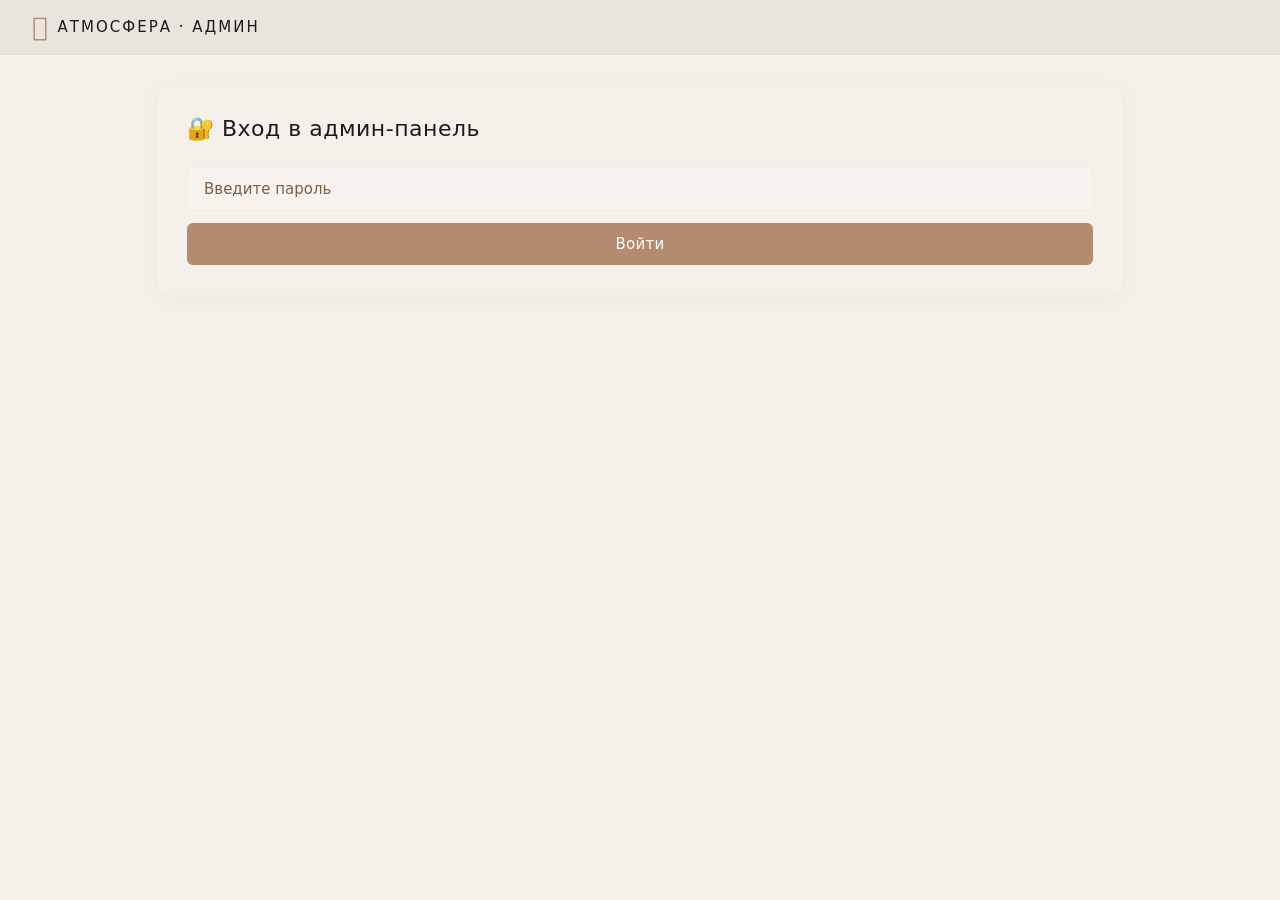
==== commit 078553f3: "Update admin.html" ====
--- a/admin.html
+++ b/admin.html
@@ -4,8 +4,607 @@
     <meta charset="UTF-8">
     <meta name="viewport" content="width=device-width, initial-scale=1.0, viewport-fit=cover">
     <title>Админ-панель · Атмосфера</title>
-    <link rel="stylesheet" href="style.css">
-    <link rel="stylesheet" href="admin-style.css">
+    <style>
+        /* ===== ОБЩИЕ СТИЛИ ===== */
+        * {
+            margin: 0;
+            padding: 0;
+            box-sizing: border-box;
+            font-family: -apple-system, 'SF Pro Display', 'Helvetica Neue', system-ui, sans-serif;
+            -webkit-font-smoothing: antialiased;
+        }
+
+        body {
+            background: #f5f0ea;
+            color: #1d1b1a;
+        }
+
+        /* ===== ТОП-БАР ===== */
+        .top-bar {
+            position: sticky;
+            top: 0;
+            z-index: 100;
+            display: flex;
+            justify-content: space-between;
+            align-items: center;
+            padding: 12px 32px;
+            background: rgba(232, 227, 220, 0.92);
+            backdrop-filter: blur(12px);
+            border-bottom: 1px solid rgba(180, 150, 120, 0.08);
+        }
+
+        .logo {
+            display: flex;
+            align-items: center;
+            gap: 10px;
+        }
+
+        .logo-icon {
+            font-size: 26px;
+            color: #b48b6e;
+        }
+
+        .logo-text {
+            font-size: 15px;
+            font-weight: 500;
+            letter-spacing: 2px;
+            text-transform: uppercase;
+            color: #1d1b1a;
+        }
+
+        .container {
+            max-width: 1000px;
+            margin: 0 auto;
+            padding: 0 16px;
+        }
+
+        /* ===== АДМИН-ПАНЕЛЬ ===== */
+        .admin-panel {
+            max-width: 1000px;
+            margin: 30px auto;
+            background: #f5f0ea;
+            padding: 30px;
+            border-radius: 12px;
+            border: 1px solid rgba(180, 150, 120, 0.06);
+            box-shadow: 0 4px 20px rgba(120, 90, 60, 0.04);
+        }
+
+        .admin-panel h2 {
+            margin-bottom: 20px;
+            font-weight: 400;
+            color: #1d1b1a;
+            letter-spacing: 0.5px;
+            font-size: 22px;
+        }
+
+        /* ===== ВХОД ===== */
+        .login-form { display: none; }
+        .login-form.active { display: block; }
+        .admin-content { display: none; }
+        .admin-content.active { display: block; }
+        .password-input { margin-bottom: 16px; }
+
+        /* ===== ВКЛАДКИ ===== */
+        .tabs {
+            display: flex;
+            gap: 4px;
+            margin-bottom: 24px;
+            border-bottom: 1px solid rgba(180, 150, 120, 0.06);
+            padding-bottom: 2px;
+            flex-wrap: wrap;
+        }
+
+        .tab-btn {
+            padding: 10px 24px;
+            border: none;
+            background: transparent;
+            color: #7b5f47;
+            font-size: 14px;
+            font-weight: 400;
+            cursor: pointer;
+            border-radius: 6px 6px 0 0;
+            transition: all 0.2s;
+            letter-spacing: 0.3px;
+        }
+
+        .tab-btn:hover { background: rgba(180, 150, 120, 0.04); color: #1d1b1a; }
+        .tab-btn.active {
+            background: rgba(180, 150, 120, 0.06);
+            color: #1d1b1a;
+            border-bottom: 2px solid #b48b6e;
+        }
+
+        .tab-content { display: none; animation: fadeIn 0.3s ease; }
+        .tab-content.active { display: block; }
+
+        @keyframes fadeIn {
+            0% { opacity: 0; transform: translateY(8px); }
+            100% { opacity: 1; transform: translateY(0); }
+        }
+
+        /* ===== ИНПУТЫ ===== */
+        .admin-input {
+            width: 100%;
+            padding: 12px 16px;
+            margin: 6px 0 12px;
+            border-radius: 6px;
+            border: 1px solid rgba(180, 150, 120, 0.08);
+            background: rgba(255, 252, 248, 0.3);
+            color: #1d1b1a;
+            font-size: 15px;
+            transition: 0.2s;
+            font-weight: 400;
+        }
+
+        .admin-input:focus {
+            outline: none;
+            border-color: #b48b6e;
+            background: rgba(255, 252, 248, 0.6);
+        }
+
+        .admin-input::placeholder { color: #7b5f47; font-weight: 400; }
+        textarea.admin-input { min-height: 70px; resize: vertical; }
+
+        /* ===== КНОПКИ ===== */
+        .admin-btn {
+            padding: 12px 24px;
+            border-radius: 6px;
+            border: none;
+            background: #b48b6e;
+            color: #fff;
+            font-size: 15px;
+            font-weight: 400;
+            cursor: pointer;
+            transition: 0.2s;
+            letter-spacing: 0.3px;
+        }
+
+        .admin-btn:hover { opacity: 0.85; }
+        .admin-btn.danger { background: #c9a08a; }
+        .admin-btn.secondary {
+            background: rgba(245, 240, 234, 0.5);
+            color: #1d1b1a;
+        }
+        .admin-btn.secondary:hover { background: rgba(245, 240, 234, 0.8); }
+        .admin-btn.small { padding: 6px 14px; font-size: 13px; }
+        .admin-btn.green { background: #b7a084; }
+        .admin-btn.w100 { width: 100%; }
+
+        .admin-row { display: grid; grid-template-columns: 1fr 1fr; gap: 16px; }
+
+        .admin-toolbar {
+            display: flex;
+            gap: 10px;
+            margin: 16px 0;
+            flex-wrap: wrap;
+        }
+
+        .admin-toolbar .admin-btn { padding: 8px 18px; font-size: 13px; }
+
+        /* ===== СТАТИСТИКА ===== */
+        .stats-grid {
+            display: grid;
+            grid-template-columns: repeat(3, 1fr);
+            gap: 16px;
+            margin: 16px 0 20px;
+        }
+
+        .stats-grid .stat-card {
+            background: rgba(255, 252, 248, 0.4);
+            padding: 16px 20px;
+            border-radius: 8px;
+            border: 1px solid rgba(180, 150, 120, 0.04);
+            text-align: center;
+        }
+
+        .stats-grid .stat-card .number {
+            font-size: 28px;
+            font-weight: 500;
+            color: #1d1b1a;
+        }
+
+        .stats-grid .stat-card .label {
+            font-size: 12px;
+            color: #7b5f47;
+            text-transform: uppercase;
+            letter-spacing: 0.5px;
+            margin-top: 4px;
+        }
+
+        .stats-grid .stat-card .icon { font-size: 20px; margin-bottom: 4px; display: block; }
+
+        .stats-products {
+            display: grid;
+            grid-template-columns: repeat(auto-fit, minmax(100px, 1fr));
+            gap: 12px;
+            margin: 16px 0 20px;
+            padding: 16px;
+            background: rgba(245, 240, 234, 0.2);
+            border-radius: 6px;
+            border: 1px solid rgba(180, 150, 120, 0.04);
+        }
+
+        .stats-products div { text-align: center; }
+        .stats-products .number {
+            font-size: 24px;
+            font-weight: 400;
+            color: #1d1b1a;
+        }
+        .stats-products .label {
+            font-size: 11px;
+            color: #7b5f47;
+            text-transform: uppercase;
+            letter-spacing: 0.5px;
+            font-weight: 400;
+        }
+
+        /* ===== СПИСОК ТОВАРОВ ===== */
+        .admin-list {
+            margin-top: 16px;
+            border-top: 1px solid rgba(180, 150, 120, 0.06);
+            padding-top: 16px;
+            max-height: 500px;
+            overflow-y: auto;
+        }
+
+        .admin-item {
+            display: flex;
+            justify-content: space-between;
+            align-items: center;
+            padding: 10px 4px;
+            border-bottom: 1px solid rgba(180, 150, 120, 0.04);
+            transition: 0.2s;
+            flex-wrap: wrap;
+            gap: 8px;
+        }
+
+        .admin-item:hover {
+            background: rgba(245, 240, 234, 0.2);
+            border-radius: 4px;
+            padding-left: 8px;
+        }
+
+        .admin-item-info {
+            display: flex;
+            gap: 12px;
+            align-items: center;
+            flex-wrap: wrap;
+        }
+
+        .admin-item-info span { color: #1d1b1a; }
+        .admin-item-info .price { color: #b48b6e; font-weight: 400; }
+        .admin-item-info .category-badge {
+            background: rgba(245, 240, 234, 0.3);
+            padding: 2px 10px;
+            border-radius: 4px;
+            font-size: 11px;
+            color: #7b5f47;
+        }
+
+        .admin-item-actions {
+            display: flex;
+            gap: 6px;
+            flex-wrap: wrap;
+        }
+
+        .admin-item-actions button {
+            background: rgba(180, 150, 120, 0.06);
+            border: none;
+            color: #5a4a3a;
+            padding: 4px 12px;
+            border-radius: 4px;
+            font-size: 13px;
+            cursor: pointer;
+            transition: 0.2s;
+            font-weight: 400;
+        }
+
+        .admin-item-actions button:hover { background: rgba(180, 150, 120, 0.12); }
+        .admin-item-actions .edit-btn {
+            background: rgba(180, 150, 120, 0.08);
+            color: #5a4a3a;
+        }
+        .admin-item-actions .edit-btn:hover { background: rgba(180, 150, 120, 0.16); }
+
+        .admin-search {
+            margin-bottom: 16px;
+            display: flex;
+            gap: 10px;
+            flex-wrap: wrap;
+        }
+
+        .admin-search input { flex: 1; min-width: 200px; }
+
+        /* ===== ЧЕКБОКСЫ ===== */
+        .checkbox-group {
+            display: flex;
+            gap: 16px;
+            flex-wrap: wrap;
+            margin: 8px 0 14px;
+        }
+
+        .checkbox-group label {
+            display: flex;
+            align-items: center;
+            gap: 6px;
+            color: #5a4a3a;
+            font-size: 14px;
+            cursor: pointer;
+            font-weight: 400;
+        }
+
+        .checkbox-group input[type="checkbox"] {
+            width: 18px;
+            height: 18px;
+            accent-color: #b48b6e;
+        }
+
+        /* ===== ЗАГРУЗКА ИЗОБРАЖЕНИЙ ===== */
+        .image-upload-area {
+            border: 2px dashed rgba(180, 150, 120, 0.1);
+            border-radius: 6px;
+            padding: 20px;
+            text-align: center;
+            margin: 6px 0 14px;
+            transition: 0.2s;
+            cursor: pointer;
+            background: rgba(245, 240, 234, 0.1);
+        }
+
+        .image-upload-area:hover {
+            border-color: #b48b6e;
+            background: rgba(255, 252, 248, 0.2);
+        }
+
+        .image-upload-area.dragover {
+            border-color: #b48b6e;
+            background: rgba(245, 240, 234, 0.2);
+        }
+
+        .image-upload-area .icon { font-size: 28px; display: block; margin-bottom: 4px; }
+        .image-upload-area .text { color: #7b5f47; font-size: 14px; font-weight: 400; }
+        .image-upload-area input[type="file"] { display: none; }
+
+        .image-preview-container {
+            display: flex;
+            gap: 10px;
+            flex-wrap: wrap;
+            margin: 10px 0;
+        }
+
+        .image-preview {
+            position: relative;
+            width: 70px;
+            height: 70px;
+            border-radius: 6px;
+            overflow: hidden;
+            border: 1px solid rgba(180, 150, 120, 0.04);
+        }
+
+        .image-preview img { width: 100%; height: 100%; object-fit: cover; }
+
+        .image-preview .remove-image {
+            position: absolute;
+            top: -6px;
+            right: -6px;
+            width: 20px;
+            height: 20px;
+            border-radius: 4px;
+            background: #c9a08a;
+            color: #fff;
+            border: none;
+            font-size: 11px;
+            cursor: pointer;
+            display: flex;
+            align-items: center;
+            justify-content: center;
+        }
+
+        /* ===== ХАРАКТЕРИСТИКИ ===== */
+        .specs-container {
+            display: flex;
+            flex-direction: column;
+            gap: 8px;
+            margin: 6px 0 14px;
+        }
+
+        .spec-row {
+            display: grid;
+            grid-template-columns: 1fr 1fr 30px;
+            gap: 10px;
+            align-items: center;
+        }
+
+        .spec-row input { margin: 0; }
+
+        .spec-row .remove-spec {
+            background: rgba(180, 150, 120, 0.06);
+            border: none;
+            color: #5a4a3a;
+            width: 30px;
+            height: 30px;
+            border-radius: 4px;
+            font-size: 16px;
+            cursor: pointer;
+            display: flex;
+            align-items: center;
+            justify-content: center;
+            transition: 0.2s;
+        }
+
+        .spec-row .remove-spec:hover { background: rgba(180, 150, 120, 0.12); }
+
+        .add-spec-btn {
+            background: rgba(180, 150, 120, 0.06);
+            border: none;
+            color: #5a4a3a;
+            padding: 6px 16px;
+            border-radius: 4px;
+            font-size: 13px;
+            cursor: pointer;
+            transition: 0.2s;
+            width: fit-content;
+            font-weight: 400;
+        }
+
+        .add-spec-btn:hover { background: rgba(180, 150, 120, 0.12); }
+
+        /* ===== КАТЕГОРИИ ===== */
+        .categories-admin {
+            display: flex;
+            flex-wrap: wrap;
+            gap: 10px;
+            margin: 10px 0 16px;
+            padding: 12px;
+            background: rgba(245, 240, 234, 0.1);
+            border-radius: 6px;
+            border: 1px solid rgba(180, 150, 120, 0.04);
+        }
+
+        .category-tag {
+            display: flex;
+            align-items: center;
+            gap: 6px;
+            background: rgba(255, 252, 248, 0.3);
+            padding: 4px 12px;
+            border-radius: 4px;
+            font-size: 14px;
+            color: #1d1b1a;
+            border: 1px solid rgba(180, 150, 120, 0.04);
+        }
+
+        .category-tag .remove-cat {
+            background: none;
+            border: none;
+            color: #c9a08a;
+            cursor: pointer;
+            font-size: 14px;
+            padding: 0 4px;
+        }
+
+        .category-tag .remove-cat:hover { opacity: 0.7; }
+
+        .add-category-row {
+            display: flex;
+            gap: 10px;
+            align-items: center;
+            margin-top: 8px;
+        }
+
+        .add-category-row input { flex: 1; margin: 0; }
+        .add-category-row .admin-btn { width: auto; padding: 8px 18px; }
+
+        /* ===== ССЫЛКИ ===== */
+        .back-link {
+            display: inline-block;
+            margin-top: 20px;
+            color: #7b5f47;
+            text-decoration: none;
+            font-size: 14px;
+            transition: 0.2s;
+            font-weight: 400;
+        }
+
+        .back-link:hover { color: #1d1b1a; }
+
+        /* ===== TOAST ===== */
+        .toast {
+            position: fixed;
+            bottom: 30px;
+            left: 50%;
+            transform: translateX(-50%);
+            background: rgba(255, 252, 248, 0.92);
+            padding: 12px 28px;
+            border-radius: 6px;
+            color: #1d1b1a;
+            font-size: 14px;
+            font-weight: 400;
+            z-index: 9999;
+            animation: toastIn 0.4s ease;
+            border: 1px solid rgba(180, 150, 120, 0.06);
+            box-shadow: 0 4px 20px rgba(120, 90, 60, 0.06);
+        }
+
+        @keyframes toastIn {
+            0% { opacity: 0; transform: translateX(-50%) translateY(20px); }
+            100% { opacity: 1; transform: translateX(-50%) translateY(0); }
+        }
+
+        /* ===== БЛОКИ ===== */
+        .block {
+            background: rgba(245, 240, 234, 0.1);
+            padding: 16px;
+            border-radius: 6px;
+            margin-bottom: 16px;
+            border: 1px solid rgba(180, 150, 120, 0.04);
+        }
+
+        .block-title {
+            font-size: 16px;
+            font-weight: 400;
+            margin-bottom: 10px;
+            color: #1d1b1a;
+        }
+
+        .empty-state {
+            text-align: center;
+            padding: 30px 0;
+            color: #7b5f47;
+            font-weight: 400;
+        }
+
+        /* ===== ОТЛАДКА ===== */
+        .debug-panel {
+            background: rgba(200, 180, 160, 0.1);
+            border: 1px solid rgba(200, 180, 160, 0.2);
+            border-radius: 6px;
+            padding: 12px 16px;
+            margin-bottom: 16px;
+            font-size: 13px;
+            color: #7b5f47;
+        }
+
+        .debug-panel .label { font-weight: 500; color: #1d1b1a; }
+        .debug-panel .value { color: #b48b6e; }
+
+        .debug-btn {
+            padding: 4px 12px;
+            border-radius: 4px;
+            border: 1px solid rgba(180, 150, 120, 0.1);
+            background: rgba(255, 252, 248, 0.3);
+            cursor: pointer;
+            font-size: 12px;
+            color: #5a4a3a;
+            margin-left: 8px;
+        }
+
+        .debug-btn:hover { background: rgba(255, 252, 248, 0.6); }
+
+        /* ===== АДАПТИВ ===== */
+        @media (max-width: 640px) {
+            .admin-panel { padding: 16px; margin: 12px 8px; border-radius: 8px; }
+            .admin-row { grid-template-columns: 1fr; gap: 0; }
+            .spec-row { grid-template-columns: 1fr 1fr 30px; }
+            .admin-toolbar .admin-btn { width: 100%; text-align: center; }
+            .admin-item { flex-direction: column; align-items: flex-start; padding: 10px 0; }
+            .admin-item-actions { width: 100%; justify-content: flex-start; }
+            .stats-products { grid-template-columns: 1fr 1fr; }
+            .stats-grid { grid-template-columns: 1fr 1fr; }
+            .stats-grid .stat-card:last-child { grid-column: span 2; }
+            .admin-search { flex-direction: column; }
+            .admin-search input { width: 100%; }
+            .image-preview { width: 50px; height: 50px; }
+            .add-category-row { flex-direction: column; }
+            .add-category-row .admin-btn { width: 100%; }
+            .tabs { overflow-x: auto; flex-wrap: nowrap; }
+            .tab-btn { padding: 8px 16px; font-size: 13px; white-space: nowrap; }
+            .top-bar { padding: 10px 16px; }
+        }
+
+        @media (min-width: 641px) and (max-width: 768px) {
+            .stats-grid { grid-template-columns: repeat(3, 1fr); }
+        }
+    </style>
 </head>
 <body>
     <div class="top-bar">
@@ -15,7 +614,7 @@
         </div>
     </div>
 
-    <div class="container" style="max-width:1000px;margin:0 auto;padding:0 16px;">
+    <div class="container">
         <div class="admin-panel">
             <!-- ===== ВХОД ===== -->
             <div id="loginForm" class="login-form active">
@@ -158,30 +757,35 @@
 
     <script>
         // ===== КЛЮЧИ =====
-        const STORAGE_KEY = 'apple_shop_products';
-        const CATEGORY_KEY = 'apple_shop_categories';
-        const STATS_KEY = 'apple_shop_stats';
-        const ADMIN_PASSWORD = 'apple2026';
-
-        let products = [];
-        let categories = [];
-        let searchQuery = '';
-        let currentSort = '';
-        let tempImages = [];
+        var STORAGE_KEY = 'apple_shop_products';
+        var CATEGORY_KEY = 'apple_shop_categories';
+        var STATS_KEY = 'apple_shop_stats';
+        var ADMIN_PASSWORD = 'apple2026';
+
+        var products = [];
+        var categories = [];
+        var searchQuery = '';
+        var currentSort = '';
+        var tempImages = [];
 
         // ===== СЖАТИЕ =====
-        function compressImageUniversal(file, maxWidth = 300, maxHeight = 300, quality = 0.6) {
-            return new Promise((resolve, reject) => {
-                const reader = new FileReader();
+        function compressImageUniversal(file, maxWidth, maxHeight, quality) {
+            maxWidth = maxWidth || 300;
+            maxHeight = maxHeight || 300;
+            quality = quality || 0.6;
+            return new Promise(function(resolve, reject) {
+                var reader = new FileReader();
                 reader.onload = function(e) {
-                    const img = new Image();
+                    var img = new Image();
                     img.onload = function() {
-                        let width = img.width, height = img.height;
+                        var width = img.width;
+                        var height = img.height;
                         if (width > maxWidth) { height = (height * maxWidth) / width; width = maxWidth; }
                         if (height > maxHeight) { width = (width * maxHeight) / height; height = maxHeight; }
-                        const canvas = document.createElement('canvas');
-                        canvas.width = width; canvas.height = height;
-                        const ctx = canvas.getContext('2d');
+                        var canvas = document.createElement('canvas');
+                        canvas.width = width;
+                        canvas.height = height;
+                        var ctx = canvas.getContext('2d');
                         ctx.imageSmoothingEnabled = true;
                         ctx.imageSmoothingQuality = 'high';
                         ctx.drawImage(img, 0, 0, width, height);
@@ -197,7 +801,7 @@
 
         function isImageValid(imgData) {
             if (!imgData || typeof imgData !== 'string') return false;
-            return imgData.startsWith('data:image/') && imgData.length > 100;
+            return imgData.indexOf('data:image/') === 0 && imgData.length > 100;
         }
 
         function isImageCorrupted(imgData) {
@@ -207,17 +811,18 @@
         }
 
         // ===== КОНВЕРТАЦИЯ =====
-        async function fixAllImages() {
-            const stored = localStorage.getItem(STORAGE_KEY);
+        function fixAllImages() {
+            var stored = localStorage.getItem(STORAGE_KEY);
             if (!stored) { showToast('❌ Нет данных'); return; }
             try {
-                let parsed = JSON.parse(stored);
-                let fixed = 0;
-                for (let i = 0; i < parsed.length; i++) {
-                    const p = parsed[i];
+                var parsed = JSON.parse(stored);
+                var fixed = 0;
+                for (var i = 0; i < parsed.length; i++) {
+                    var p = parsed[i];
                     if (!p.images || p.images.length === 0) continue;
-                    const newImages = [];
-                    for (const img of p.images) {
+                    var newImages = [];
+                    for (var j = 0; j < p.images.length; j++) {
+                        var img = p.images[j];
                         if (isImageCorrupted(img)) {
                             newImages.push('https://images.unsplash.com/photo-1592899677977-9c10ca588bbd?w=400');
                             fixed++;
@@ -237,21 +842,22 @@
         }
 
         function clearBadImages() {
-            const stored = localStorage.getItem(STORAGE_KEY);
+            var stored = localStorage.getItem(STORAGE_KEY);
             if (!stored) { showToast('❌ Нет данных'); return; }
             try {
-                let parsed = JSON.parse(stored);
-                let removed = 0;
-                parsed = parsed.map(p => {
+                var parsed = JSON.parse(stored);
+                var removed = 0;
+                for (var i = 0; i < parsed.length; i++) {
+                    var p = parsed[i];
                     if (p.images && p.images.length > 0) {
-                        const validImages = p.images.filter(img => {
-                            if (isImageCorrupted(img)) { removed++; return false; }
-                            return true;
-                        });
+                        var validImages = [];
+                        for (var j = 0; j < p.images.length; j++) {
+                            var img = p.images[j];
+                            if (isImageCorrupted(img)) { removed++; } else { validImages.push(img); }
+                        }
                         p.images = validImages.length > 0 ? validImages : ['https://images.unsplash.com/photo-1592899677977-9c10ca588bbd?w=400'];
                     }
-                    return p;
-                });
+                }
                 localStorage.setItem(STORAGE_KEY, JSON.stringify(parsed));
                 products = parsed;
                 renderAdminList();
@@ -262,35 +868,48 @@
         }
 
         function checkStorage() {
-            const stored = localStorage.getItem(STORAGE_KEY);
-            const statusEl = document.getElementById('storageStatus');
+            var stored = localStorage.getItem(STORAGE_KEY);
+            var statusEl = document.getElementById('storageStatus');
             if (!stored) { statusEl.textContent = '❌ Данные отсутствуют'; return; }
             try {
-                const parsed = JSON.parse(stored);
-                const totalSize = new Blob([stored]).size;
-                let imagesCount = 0, corruptedCount = 0;
-                parsed.forEach(p => {
+                var parsed = JSON.parse(stored);
+                var totalSize = new Blob([stored]).size;
+                var imagesCount = 0;
+                var corruptedCount = 0;
+                for (var i = 0; i < parsed.length; i++) {
+                    var p = parsed[i];
                     if (p.images && p.images.length > 0) {
                         imagesCount += p.images.length;
-                        p.images.forEach(img => { if (isImageCorrupted(img)) corruptedCount++; });
+                        for (var j = 0; j < p.images.length; j++) {
+                            if (isImageCorrupted(p.images[j])) corruptedCount++;
+                        }
                     }
-                });
+                }
                 statusEl.innerHTML = '✅ ' + parsed.length + ' товаров<br>📸 ' + imagesCount + ' изображений' + (corruptedCount > 0 ? ' ⚠️ ' + corruptedCount + ' битых' : ' ✅') + '<br>📦 ' + (totalSize / 1024).toFixed(1) + ' KB';
             } catch (e) { statusEl.textContent = '❌ Данные повреждены'; }
         }
 
         // ===== ВКЛАДКИ =====
         document.addEventListener('DOMContentLoaded', function() {
-            document.querySelectorAll('.tab-btn').forEach(btn => {
-                btn.addEventListener('click', function() {
-                    document.querySelectorAll('.tab-btn').forEach(b => b.classList.remove('active'));
-                    this.classList.add('active');
-                    const tabId = this.dataset.tab;
-                    document.querySelectorAll('.tab-content').forEach(t => t.classList.remove('active'));
-                    document.getElementById(tabId).classList.add('active');
-                    if (tabId === 'tab-stats') { loadStats(); updateStats(); }
-                });
-            });
+            var tabs = document.querySelectorAll('.tab-btn');
+            for (var i = 0; i < tabs.length; i++) {
+                (function(btn) {
+                    btn.addEventListener('click', function() {
+                        var allTabs = document.querySelectorAll('.tab-btn');
+                        for (var j = 0; j < allTabs.length; j++) {
+                            allTabs[j].classList.remove('active');
+                        }
+                        this.classList.add('active');
+                        var tabId = this.getAttribute('data-tab');
+                        var allContent = document.querySelectorAll('.tab-content');
+                        for (var k = 0; k < allContent.length; k++) {
+                            allContent[k].classList.remove('active');
+                        }
+                        document.getElementById(tabId).classList.add('active');
+                        if (tabId === 'tab-stats') { loadStats(); updateStats(); }
+                    });
+                })(tabs[i]);
+            }
             document.getElementById('loginForm').classList.add('active');
             addSpecRow('', '');
             setTimeout(checkStorage, 1000);
@@ -298,7 +917,7 @@
 
         // ===== СТАТИСТИКА =====
         function loadStats() {
-            const stats = JSON.parse(localStorage.getItem(STATS_KEY)) || { today: 0, yesterday: 0, total: 0, lastDate: '' };
+            var stats = JSON.parse(localStorage.getItem(STATS_KEY)) || { today: 0, yesterday: 0, total: 0, lastDate: '' };
             document.getElementById('statToday').textContent = stats.today;
             document.getElementById('statYesterday').textContent = stats.yesterday;
             document.getElementById('statTotal').textContent = stats.total;
@@ -306,55 +925,101 @@
 
         function updateStats() {
             document.getElementById('totalCount').textContent = products.length;
-            document.getElementById('iPhoneCount').textContent = products.filter(p => p.category === 'iPhone').length;
-            document.getElementById('MacCount').textContent = products.filter(p => p.category === 'Mac').length;
-            document.getElementById('WatchCount').textContent = products.filter(p => p.category === 'Watch').length;
+            var iPhoneCount = 0,
+                MacCount = 0,
+                WatchCount = 0;
+            for (var i = 0; i < products.length; i++) {
+                var cat = products[i].category;
+                if (cat === 'iPhone') iPhoneCount++;
+                else if (cat === 'Mac') MacCount++;
+                else if (cat === 'Watch') WatchCount++;
+            }
+            document.getElementById('iPhoneCount').textContent = iPhoneCount;
+            document.getElementById('MacCount').textContent = MacCount;
+            document.getElementById('WatchCount').textContent = WatchCount;
         }
 
         // ===== КАТЕГОРИИ =====
         function loadCategories() {
-            const stored = localStorage.getItem(CATEGORY_KEY);
-            if (stored) { try { categories = JSON.parse(stored); } catch (e) { categories = ['iPhone', 'Mac', 'Watch', 'Аксессуары']; } } 
-            else { categories = ['iPhone', 'Mac', 'Watch', 'Аксессуары']; localStorage.setItem(CATEGORY_KEY, JSON.stringify(categories)); }
-            renderCategoriesAdmin(); renderCategorySelect(); notifySite();
+            var stored = localStorage.getItem(CATEGORY_KEY);
+            if (stored) {
+                try { categories = JSON.parse(stored); } catch (e) { categories = ['iPhone', 'Mac', 'Watch', 'Аксессуары']; }
+            } else {
+                categories = ['iPhone', 'Mac', 'Watch', 'Аксессуары'];
+                localStorage.setItem(CATEGORY_KEY, JSON.stringify(categories));
+            }
+            renderCategoriesAdmin();
+            renderCategorySelect();
+            notifySite();
         }
 
         function renderCategoriesAdmin() {
-            const container = document.getElementById('categoriesAdminList');
+            var container = document.getElementById('categoriesAdminList');
             if (!container) return;
-            if (categories.length === 0) { container.innerHTML = '<div class="empty-state">Нет категорий</div>'; return; }
-            container.innerHTML = categories.map(cat => {
-                return '<span class="category-tag">' + cat.charAt(0).toUpperCase() + cat.slice(1) + '<button class="remove-cat" onclick="deleteCategory(\'' + cat + '\')">✕</button></span>';
-            }).join('');
+            if (categories.length === 0) {
+                container.innerHTML = '<div class="empty-state">Нет категорий</div>';
+                return;
+            }
+            var html = '';
+            for (var i = 0; i < categories.length; i++) {
+                var cat = categories[i];
+                html += '<span class="category-tag">' + cat.charAt(0).toUpperCase() + cat.slice(1) + '<button class="remove-cat" onclick="deleteCategory(\'' + cat + '\')">✕</button></span>';
+            }
+            container.innerHTML = html;
         }
 
         function renderCategorySelect() {
-            const select = document.getElementById('productCategory');
+            var select = document.getElementById('productCategory');
             if (!select) return;
-            const currentValue = select.value || (categories.length > 0 ? categories[0] : '');
-            select.innerHTML = categories.map(cat => '<option value="' + cat + '">' + cat.charAt(0).toUpperCase() + cat.slice(1) + '</option>').join('');
-            if (categories.includes(currentValue)) select.value = currentValue;
+            var currentValue = select.value || (categories.length > 0 ? categories[0] : '');
+            var html = '';
+            for (var i = 0; i < categories.length; i++) {
+                var cat = categories[i];
+                html += '<option value="' + cat + '">' + cat.charAt(0).toUpperCase() + cat.slice(1) + '</option>';
+            }
+            select.innerHTML = html;
+            var found = false;
+            for (var j = 0; j < categories.length; j++) {
+                if (categories[j] === currentValue) found = true;
+            }
+            if (found) select.value = currentValue;
             else if (categories.length > 0) select.value = categories[0];
         }
 
         function addCategory() {
-            const input = document.getElementById('newCategoryInput');
-            const name = input.value.trim().toLowerCase();
+            var input = document.getElementById('newCategoryInput');
+            var name = input.value.trim().toLowerCase();
             if (!name) { showToast('❌ Введите название!'); return; }
-            if (categories.includes(name)) { showToast('❌ Уже существует!'); return; }
+            var exists = false;
+            for (var i = 0; i < categories.length; i++) {
+                if (categories[i] === name) exists = true;
+            }
+            if (exists) { showToast('❌ Уже существует!'); return; }
             categories.push(name);
             localStorage.setItem(CATEGORY_KEY, JSON.stringify(categories));
             input.value = '';
-            renderCategoriesAdmin(); renderCategorySelect(); notifySite();
+            renderCategoriesAdmin();
+            renderCategorySelect();
+            notifySite();
             showToast('✅ Категория добавлена!');
         }
 
         function deleteCategory(cat) {
-            if (products.some(p => p.category === cat)) { showToast('❌ Есть товары в категории!'); return; }
+            var hasProducts = false;
+            for (var i = 0; i < products.length; i++) {
+                if (products[i].category === cat) { hasProducts = true; break; }
+            }
+            if (hasProducts) { showToast('❌ Есть товары в категории!'); return; }
             if (!confirm('Удалить категорию "' + cat + '"?')) return;
-            categories = categories.filter(c => c !== cat);
+            var newCategories = [];
+            for (var j = 0; j < categories.length; j++) {
+                if (categories[j] !== cat) newCategories.push(categories[j]);
+            }
+            categories = newCategories;
             localStorage.setItem(CATEGORY_KEY, JSON.stringify(categories));
-            renderCategoriesAdmin(); renderCategorySelect(); notifySite();
+            renderCategoriesAdmin();
+            renderCategorySelect();
+            notifySite();
             showToast('🗑️ Категория удалена');
         }
 
@@ -367,39 +1032,46 @@
         function addSpecRow(key, value) {
             key = key || '';
             value = value || '';
-            const container = document.getElementById('specsContainer');
+            var container = document.getElementById('specsContainer');
             if (!container) return;
-            const row = document.createElement('div');
+            var row = document.createElement('div');
             row.className = 'spec-row';
-            row.innerHTML = '<input type="text" class="admin-input spec-key" placeholder="Название" value="' + key + '" style="margin:0;"><input type="text" class="admin-input spec-value" placeholder="Значение" value="' + value + '" style="margin:0;"><button class="remove-spec" onclick="this.closest(\'.spec-row\').remove()">✕</button>';
+            row.innerHTML = '<input type="text" class="admin-input spec-key" placeholder="Название" value="' + key + '" style="margin:0;"><input type="text" class="admin-input spec-value" placeholder="Значение" value="' + value + '" style="margin:0;"><button class="remove-spec" onclick="this.parentElement.remove()">✕</button>';
             container.appendChild(row);
         }
 
         function getSpecsFromRows() {
-            const rows = document.querySelectorAll('.spec-row');
-            const specs = {};
-            rows.forEach(row => {
-                const key = row.querySelector('.spec-key').value.trim();
-                const val = row.querySelector('.spec-value').value.trim();
+            var rows = document.querySelectorAll('.spec-row');
+            var specs = {};
+            for (var i = 0; i < rows.length; i++) {
+                var keyInput = rows[i].querySelector('.spec-key');
+                var valueInput = rows[i].querySelector('.spec-value');
+                var key = keyInput.value.trim();
+                var val = valueInput.value.trim();
                 if (key && val) specs[key] = val;
-            });
+            }
             return specs;
         }
 
         function setSpecsToRows(specs) {
-            const container = document.getElementById('specsContainer');
+            var container = document.getElementById('specsContainer');
             container.innerHTML = '';
-            const keys = Object.keys(specs);
+            var keys = Object.keys(specs);
             if (keys.length === 0) { addSpecRow('', ''); return; }
-            keys.forEach(function(k) { addSpecRow(k, specs[k]); });
+            for (var i = 0; i < keys.length; i++) {
+                addSpecRow(keys[i], specs[keys[i]]);
+            }
         }
 
         // ===== ВХОД =====
         function checkPassword() {
-            if (document.getElementById('adminPassword').value === ADMIN_PASSWORD) {
+            var pass = document.getElementById('adminPassword').value;
+            if (pass === ADMIN_PASSWORD) {
                 document.getElementById('loginForm').classList.remove('active');
                 document.getElementById('adminContent').classList.add('active');
-                loadAdminProducts(); loadCategories(); loadStats();
+                loadAdminProducts();
+                loadCategories();
+                loadStats();
                 setTimeout(checkStorage, 500);
             } else {
                 showToast('❌ Неверный пароль!');
@@ -408,26 +1080,33 @@
         }
 
         function loadAdminProducts() {
-            const stored = localStorage.getItem(STORAGE_KEY);
-            if (stored) { try { products = JSON.parse(stored); } catch (e) { products = []; } } else { products = []; }
-            renderAdminList(); updateStats();
+            var stored = localStorage.getItem(STORAGE_KEY);
+            if (stored) {
+                try { products = JSON.parse(stored); } catch (e) { products = []; }
+            } else {
+                products = [];
+            }
+            renderAdminList();
+            updateStats();
         }
 
         // ===== ЗАГРУЗКА ИЗОБРАЖЕНИЙ =====
-        async function handleImageUpload(event) {
-            const files = event.target.files;
-            let loaded = 0;
-            for (let i = 0; i < files.length; i++) {
-                const file = files[i];
-                if (file.size > 5 * 1024 * 1024) { showToast('❌ Файл слишком большой'); continue; }
-                try {
-                    var compressed = await compressImageUniversal(file, 300, 300, 0.6);
-                    tempImages.push(compressed);
-                    loaded++;
-                    renderImagePreviews();
-                } catch (err) { showToast('❌ Ошибка обработки'); }
-            }
-            if (loaded > 0) showToast('✅ Загружено ' + loaded + ' изображений');
+        function handleImageUpload(event) {
+            var files = event.target.files;
+            var loaded = 0;
+            for (var i = 0; i < files.length; i++) {
+                (function(file) {
+                    if (file.size > 5 * 1024 * 1024) { showToast('❌ Файл слишком большой'); return; }
+                    compressImageUniversal(file, 300, 300, 0.6).then(function(compressed) {
+                        tempImages.push(compressed);
+                        loaded++;
+                        renderImagePreviews();
+                        if (loaded === files.length) showToast('✅ Загружено ' + loaded + ' изображений');
+                    }).catch(function(err) {
+                        showToast('❌ Ошибка обработки');
+                    });
+                })(files[i]);
+            }
             event.target.value = '';
         }
 
@@ -448,25 +1127,31 @@
 
         var uploadArea = document.getElementById('imageUploadArea');
         if (uploadArea) {
-            uploadArea.addEventListener('dragover', function(e) { e.preventDefault(); uploadArea.classList.add('dragover'); });
-            uploadArea.addEventListener('dragleave', function() { uploadArea.classList.remove('dragover'); });
-            uploadArea.addEventListener('drop', async function(e) {
+            uploadArea.addEventListener('dragover', function(e) {
+                e.preventDefault();
+                uploadArea.classList.add('dragover');
+            });
+            uploadArea.addEventListener('dragleave', function() {
+                uploadArea.classList.remove('dragover');
+            });
+            uploadArea.addEventListener('drop', function(e) {
                 e.preventDefault();
                 uploadArea.classList.remove('dragover');
                 var files = e.dataTransfer.files;
                 var loaded = 0;
                 for (var i = 0; i < files.length; i++) {
-                    var file = files[i];
-                    if (file.type.startsWith('image/')) {
-                        try {
-                            var compressed = await compressImageUniversal(file, 300, 300, 0.6);
+                    (function(file) {
+                        if (!file.type.startsWith('image/')) return;
+                        compressImageUniversal(file, 300, 300, 0.6).then(function(compressed) {
                             tempImages.push(compressed);
                             loaded++;
                             renderImagePreviews();
-                        } catch (err) { showToast('❌ Ошибка'); }
-                    }
+                            if (loaded === files.length) showToast('✅ Загружено ' + loaded + ' изображений');
+                        }).catch(function(err) {
+                            showToast('❌ Ошибка');
+                        });
+                    })(files[i]);
                 }
-                if (loaded > 0) showToast('✅ Загружено ' + loaded + ' изображений');
             });
         }
 
@@ -477,13 +1162,22 @@
             var filtered = products.slice();
             if (searchQuery) {
                 var q = searchQuery.toLowerCase();
-                filtered = filtered.filter(function(p) { return (p.name && p.name.toLowerCase().includes(q)) || (p.desc && p.desc.toLowerCase().includes(q)); });
-            }
-            if (currentSort === 'name') filtered.sort(function(a, b) { return (a.name || '').localeCompare(b.name || ''); });
-            else if (currentSort === 'price') filtered.sort(function(a, b) { return (a.price || 0) - (b.price || 0); });
-            else if (currentSort === 'category') filtered.sort(function(a, b) { return (a.category || '').localeCompare(b.category || ''); });
-
-            if (filtered.length === 0) { list.innerHTML = '<div class="empty-state">Товаров не найдено</div>'; return; }
+                filtered = filtered.filter(function(p) {
+                    return (p.name && p.name.toLowerCase().indexOf(q) !== -1) || (p.desc && p.desc.toLowerCase().indexOf(q) !== -1);
+                });
+            }
+            if (currentSort === 'name') {
+                filtered.sort(function(a, b) { return (a.name || '').localeCompare(b.name || ''); });
+            } else if (currentSort === 'price') {
+                filtered.sort(function(a, b) { return (a.price || 0) - (b.price || 0); });
+            } else if (currentSort === 'category') {
+                filtered.sort(function(a, b) { return (a.category || '').localeCompare(b.category || ''); });
+            }
+
+            if (filtered.length === 0) {
+                list.innerHTML = '<div class="empty-state">Товаров не найдено</div>';
+                return;
+            }
 
             var html = '';
             for (var i = 0; i < filtered.length; i++) {
@@ -500,7 +1194,10 @@
                     specsDisplay += specKeys[s] + ': ' + specs[specKeys[s]];
                     if (s < specKeys.length - 1) specsDisplay += ' · ';
                 }
-                html += '<div class="admin-item"><div class="admin-item-info"><span>' + (p.name || 'Без названия') + '</span><span class="price">' + (p.price || 0).toLocaleString('ru-RU') + ' ₽</span><span class="category-badge">' + (p.category || 'без категории') + '</span><span style="color:' + (p.inStock !== false ? '#5a7a4a' : '#8a5a4a') + ';font-size:12px;">' + (p.inStock !== false ? '✓' : '✕') + '</span><span style="font-size:11px;color:#7b5f47;">📸 ' + (p.images ? p.images.length : 0) + '</span>' + (specsDisplay ? '<span style="font-size:11px;color:#7b5f47;">' + specsDisplay + '</span>' : '') + '<span style="font-size:12px;color:#7b5f47;">' + tagsStr + '</span></div><div class="admin-item-actions"><button class="edit-btn" onclick="editProduct(' + p.id + ')">✎</button><button onclick="copyProduct(' + p.id + ')">📋</button><button onclick="deleteProduct(' + p.id + ')">✕</button></div></div>';
+                var imgCount = p.images ? p.images.length : 0;
+                var inStockText = p.inStock !== false ? '✓' : '✕';
+                var inStockColor = p.inStock !== false ? '#5a7a4a' : '#8a5a4a';
+                html += '<div class="admin-item"><div class="admin-item-info"><span>' + (p.name || 'Без названия') + '</span><span class="price">' + (p.price || 0).toLocaleString('ru-RU') + ' ₽</span><span class="category-badge">' + (p.category || 'без категории') + '</span><span style="color:' + inStockColor + ';font-size:12px;">' + inStockText + '</span><span style="font-size:11px;color:#7b5f47;">📸 ' + imgCount + '</span>' + (specsDisplay ? '<span style="font-size:11px;color:#7b5f47;">' + specsDisplay + '</span>' : '') + '<span style="font-size:12px;color:#7b5f47;">' + tagsStr + '</span></div><div class="admin-item-actions"><button class="edit-btn" onclick="editProduct(' + p.id + ')">✎</button><button onclick="copyProduct(' + p.id + ')">📋</button><button onclick="deleteProduct(' + p.id + ')">✕</button></div></div>';
             }
             list.innerHTML = html;
         }
@@ -530,21 +1227,46 @@
                     if (products[i].id === parseInt(editId)) { index = i; break; }
                 }
                 if (index !== -1) {
-                    products[index] = { id: products[index].id, name: name, price: price, category: category, desc: desc || 'Без описания', inStock: inStock, tags: tags, images: images, specs: specs };
+                    products[index] = {
+                        id: products[index].id,
+                        name: name,
+                        price: price,
+                        category: category,
+                        desc: desc || 'Без описания',
+                        inStock: inStock,
+                        tags: tags,
+                        images: images,
+                        specs: specs
+                    };
                     showToast('✅ Товар обновлён!');
-                } else { showToast('❌ Товар не найден!'); return; }
+                } else {
+                    showToast('❌ Товар не найден!');
+                    return;
+                }
                 document.getElementById('editId').value = '';
                 document.getElementById('formTitle').textContent = '➕ Добавить товар';
                 document.getElementById('submitBtn').textContent = '➕ Добавить';
                 document.getElementById('cancelBtn').style.display = 'none';
             } else {
-                var newProduct = { id: Date.now(), name: name, price: price, category: category, desc: desc || 'Без описания', inStock: inStock, tags: tags, images: images, specs: specs };
+                var newProduct = {
+                    id: Date.now(),
+                    name: name,
+                    price: price,
+                    category: category,
+                    desc: desc || 'Без описания',
+                    inStock: inStock,
+                    tags: tags,
+                    images: images,
+                    specs: specs
+                };
                 products.push(newProduct);
                 showToast('✅ Товар добавлен!');
             }
 
             localStorage.setItem(STORAGE_KEY, JSON.stringify(products));
-            renderAdminList(); updateStats(); clearForm();
+            renderAdminList();
+            updateStats();
+            clearForm();
             setTimeout(checkStorage, 500);
         }
 
@@ -560,9 +1282,9 @@
             document.getElementById('productCategory').value = p.category || 'iPhone';
             document.getElementById('productDesc').value = p.desc || '';
             document.getElementById('inStock').checked = p.inStock !== false;
-            document.getElementById('isHit').checked = (p.tags || []).indexOf('хит') !== -1;
-            document.getElementById('isNew').checked = (p.tags || []).indexOf('новинка') !== -1;
-            document.getElementById('isPremium').checked = (p.tags || []).indexOf('премиум') !== -1;
+            document.getElementById('isHit').checked = p.tags && p.tags.indexOf('хит') !== -1;
+            document.getElementById('isNew').checked = p.tags && p.tags.indexOf('новинка') !== -1;
+            document.getElementById('isPremium').checked = p.tags && p.tags.indexOf('премиум') !== -1;
             setSpecsToRows(p.specs || {});
             tempImages = p.images ? p.images.slice() : [];
             renderImagePreviews();
@@ -590,15 +1312,21 @@
             copy.name = p.name + ' (копия)';
             products.push(copy);
             localStorage.setItem(STORAGE_KEY, JSON.stringify(products));
-            renderAdminList(); updateStats();
+            renderAdminList();
+            updateStats();
             showToast('📋 Товар скопирован!');
         }
 
         function deleteProduct(id) {
             if (!confirm('Удалить товар?')) return;
-            products = products.filter(function(p) { return p.id !== id; });
+            var newProducts = [];
+            for (var i = 0; i < products.length; i++) {
+                if (products[i].id !== id) newProducts.push(products[i]);
+            }
+            products = newProducts;
             localStorage.setItem(STORAGE_KEY, JSON.stringify(products));
-            renderAdminList(); updateStats();
+            renderAdminList();
+            updateStats();
             showToast('🗑️ Товар удалён');
         }
 
@@ -606,7 +1334,8 @@
             if (!confirm('Удалить все товары?')) return;
             products = [];
             localStorage.setItem(STORAGE_KEY, JSON.stringify(products));
-            renderAdminList(); updateStats();
+            renderAdminList();
+            updateStats();
             showToast('🗑️ Все товары удалены');
         }
 
@@ -624,7 +1353,7 @@
             var blob = new Blob([JSON.stringify(products, null, 2)], { type: 'application/json' });
             var a = document.createElement('a');
             a.href = URL.createObjectURL(blob);
-            a.download = 'apple_store_' + new Date().toISOString().slice(0,10) + '.json';
+            a.download = 'apple_store_' + new Date().toISOString().slice(0, 10) + '.json';
             a.click();
             showToast('📤 Экспорт выполнен!');
         }
@@ -639,10 +1368,15 @@
                     if (Array.isArray(imported)) {
                         products = imported;
                         localStorage.setItem(STORAGE_KEY, JSON.stringify(products));
-                        renderAdminList(); updateStats();
+                        renderAdminList();
+                        updateStats();
                         showToast('📥 Импортировано ' + products.length + ' товаров!');
-                    } else { showToast('❌ Неверный формат'); }
-                } catch (err) { showToast('❌ Ошибка чтения'); }
+                    } else {
+                        showToast('❌ Неверный формат');
+                    }
+                } catch (err) {
+                    showToast('❌ Ошибка чтения');
+                }
             };
             reader.readAsText(file);
             event.target.value = '';
@@ -677,8 +1411,20 @@
         }
 
         window.addEventListener('storage', function(e) {
-            if (e.key === CATEGORY_KEY) { try { categories = JSON.parse(e.newValue); renderCategoriesAdmin(); renderCategorySelect(); } catch (e) {} }
-            if (e.key === STORAGE_KEY) { try { products = JSON.parse(e.newValue); renderAdminList(); updateStats(); } catch (e) {} }
+            if (e.key === CATEGORY_KEY) {
+                try {
+                    categories = JSON.parse(e.newValue);
+                    renderCategoriesAdmin();
+                    renderCategorySelect();
+                } catch (e) {}
+            }
+            if (e.key === STORAGE_KEY) {
+                try {
+                    products = JSON.parse(e.newValue);
+                    renderAdminList();
+                    updateStats();
+                } catch (e) {}
+            }
         });
     </script>
 </body>
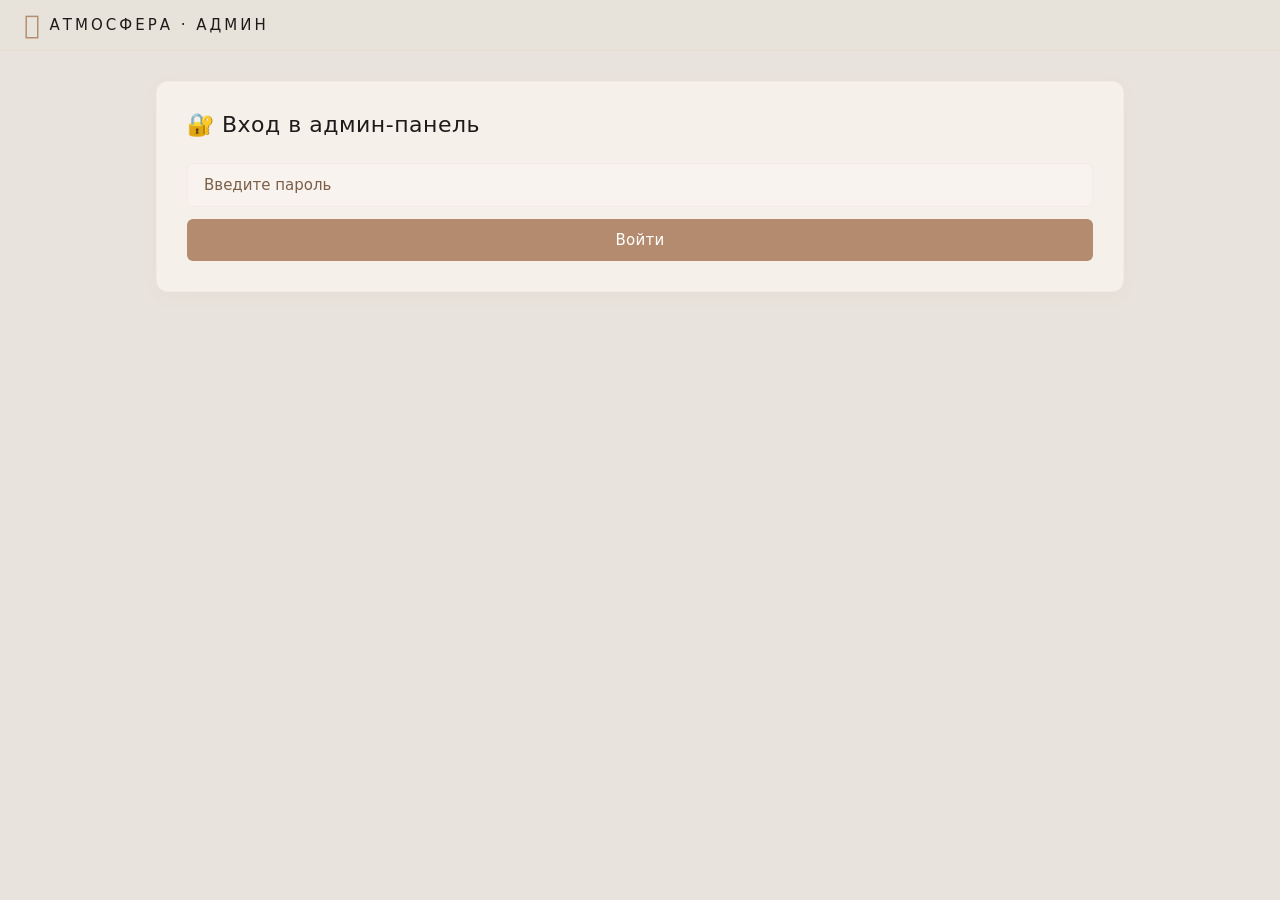
==== commit 6a839441: "Update admin.html" ====
--- a/admin.html
+++ b/admin.html
@@ -4,61 +4,9 @@
     <meta charset="UTF-8">
     <meta name="viewport" content="width=device-width, initial-scale=1.0, viewport-fit=cover">
     <title>Админ-панель · Атмосфера</title>
+    <link rel="stylesheet" href="style.css">
     <style>
-        /* ===== ОБЩИЕ СТИЛИ ===== */
-        * {
-            margin: 0;
-            padding: 0;
-            box-sizing: border-box;
-            font-family: -apple-system, 'SF Pro Display', 'Helvetica Neue', system-ui, sans-serif;
-            -webkit-font-smoothing: antialiased;
-        }
-
-        body {
-            background: #f5f0ea;
-            color: #1d1b1a;
-        }
-
-        /* ===== ТОП-БАР ===== */
-        .top-bar {
-            position: sticky;
-            top: 0;
-            z-index: 100;
-            display: flex;
-            justify-content: space-between;
-            align-items: center;
-            padding: 12px 32px;
-            background: rgba(232, 227, 220, 0.92);
-            backdrop-filter: blur(12px);
-            border-bottom: 1px solid rgba(180, 150, 120, 0.08);
-        }
-
-        .logo {
-            display: flex;
-            align-items: center;
-            gap: 10px;
-        }
-
-        .logo-icon {
-            font-size: 26px;
-            color: #b48b6e;
-        }
-
-        .logo-text {
-            font-size: 15px;
-            font-weight: 500;
-            letter-spacing: 2px;
-            text-transform: uppercase;
-            color: #1d1b1a;
-        }
-
-        .container {
-            max-width: 1000px;
-            margin: 0 auto;
-            padding: 0 16px;
-        }
-
-        /* ===== АДМИН-ПАНЕЛЬ ===== */
+        /* ===== СТИЛИ АДМИН-ПАНЕЛИ ===== */
         .admin-panel {
             max-width: 1000px;
             margin: 30px auto;
@@ -68,7 +16,6 @@
             border: 1px solid rgba(180, 150, 120, 0.06);
             box-shadow: 0 4px 20px rgba(120, 90, 60, 0.04);
         }
-
         .admin-panel h2 {
             margin-bottom: 20px;
             font-weight: 400;
@@ -76,15 +23,12 @@
             letter-spacing: 0.5px;
             font-size: 22px;
         }
-
-        /* ===== ВХОД ===== */
         .login-form { display: none; }
         .login-form.active { display: block; }
         .admin-content { display: none; }
         .admin-content.active { display: block; }
         .password-input { margin-bottom: 16px; }
 
-        /* ===== ВКЛАДКИ ===== */
         .tabs {
             display: flex;
             gap: 4px;
@@ -93,7 +37,6 @@
             padding-bottom: 2px;
             flex-wrap: wrap;
         }
-
         .tab-btn {
             padding: 10px 24px;
             border: none;
@@ -106,23 +49,19 @@
             transition: all 0.2s;
             letter-spacing: 0.3px;
         }
-
         .tab-btn:hover { background: rgba(180, 150, 120, 0.04); color: #1d1b1a; }
         .tab-btn.active {
             background: rgba(180, 150, 120, 0.06);
             color: #1d1b1a;
             border-bottom: 2px solid #b48b6e;
         }
-
         .tab-content { display: none; animation: fadeIn 0.3s ease; }
         .tab-content.active { display: block; }
-
         @keyframes fadeIn {
             0% { opacity: 0; transform: translateY(8px); }
             100% { opacity: 1; transform: translateY(0); }
         }
 
-        /* ===== ИНПУТЫ ===== */
         .admin-input {
             width: 100%;
             padding: 12px 16px;
@@ -135,17 +74,14 @@
             transition: 0.2s;
             font-weight: 400;
         }
-
         .admin-input:focus {
             outline: none;
             border-color: #b48b6e;
             background: rgba(255, 252, 248, 0.6);
         }
-
         .admin-input::placeholder { color: #7b5f47; font-weight: 400; }
         textarea.admin-input { min-height: 70px; resize: vertical; }
 
-        /* ===== КНОПКИ ===== */
         .admin-btn {
             padding: 12px 24px;
             border-radius: 6px;
@@ -158,7 +94,6 @@
             transition: 0.2s;
             letter-spacing: 0.3px;
         }
-
         .admin-btn:hover { opacity: 0.85; }
         .admin-btn.danger { background: #c9a08a; }
         .admin-btn.secondary {
@@ -171,24 +106,20 @@
         .admin-btn.w100 { width: 100%; }
 
         .admin-row { display: grid; grid-template-columns: 1fr 1fr; gap: 16px; }
-
         .admin-toolbar {
             display: flex;
             gap: 10px;
             margin: 16px 0;
             flex-wrap: wrap;
         }
-
         .admin-toolbar .admin-btn { padding: 8px 18px; font-size: 13px; }
 
-        /* ===== СТАТИСТИКА ===== */
         .stats-grid {
             display: grid;
             grid-template-columns: repeat(3, 1fr);
             gap: 16px;
             margin: 16px 0 20px;
         }
-
         .stats-grid .stat-card {
             background: rgba(255, 252, 248, 0.4);
             padding: 16px 20px;
@@ -196,13 +127,11 @@
             border: 1px solid rgba(180, 150, 120, 0.04);
             text-align: center;
         }
-
         .stats-grid .stat-card .number {
             font-size: 28px;
             font-weight: 500;
             color: #1d1b1a;
         }
-
         .stats-grid .stat-card .label {
             font-size: 12px;
             color: #7b5f47;
@@ -210,7 +139,6 @@
             letter-spacing: 0.5px;
             margin-top: 4px;
         }
-
         .stats-grid .stat-card .icon { font-size: 20px; margin-bottom: 4px; display: block; }
 
         .stats-products {
@@ -223,7 +151,6 @@
             border-radius: 6px;
             border: 1px solid rgba(180, 150, 120, 0.04);
         }
-
         .stats-products div { text-align: center; }
         .stats-products .number {
             font-size: 24px;
@@ -238,7 +165,6 @@
             font-weight: 400;
         }
 
-        /* ===== СПИСОК ТОВАРОВ ===== */
         .admin-list {
             margin-top: 16px;
             border-top: 1px solid rgba(180, 150, 120, 0.06);
@@ -246,7 +172,6 @@
             max-height: 500px;
             overflow-y: auto;
         }
-
         .admin-item {
             display: flex;
             justify-content: space-between;
@@ -257,20 +182,17 @@
             flex-wrap: wrap;
             gap: 8px;
         }
-
         .admin-item:hover {
             background: rgba(245, 240, 234, 0.2);
             border-radius: 4px;
             padding-left: 8px;
         }
-
         .admin-item-info {
             display: flex;
             gap: 12px;
             align-items: center;
             flex-wrap: wrap;
         }
-
         .admin-item-info span { color: #1d1b1a; }
         .admin-item-info .price { color: #b48b6e; font-weight: 400; }
         .admin-item-info .category-badge {
@@ -280,13 +202,11 @@
             font-size: 11px;
             color: #7b5f47;
         }
-
         .admin-item-actions {
             display: flex;
             gap: 6px;
             flex-wrap: wrap;
         }
-
         .admin-item-actions button {
             background: rgba(180, 150, 120, 0.06);
             border: none;
@@ -298,7 +218,6 @@
             transition: 0.2s;
             font-weight: 400;
         }
-
         .admin-item-actions button:hover { background: rgba(180, 150, 120, 0.12); }
         .admin-item-actions .edit-btn {
             background: rgba(180, 150, 120, 0.08);
@@ -312,17 +231,14 @@
             gap: 10px;
             flex-wrap: wrap;
         }
-
         .admin-search input { flex: 1; min-width: 200px; }
 
-        /* ===== ЧЕКБОКСЫ ===== */
         .checkbox-group {
             display: flex;
             gap: 16px;
             flex-wrap: wrap;
             margin: 8px 0 14px;
         }
-
         .checkbox-group label {
             display: flex;
             align-items: center;
@@ -332,14 +248,12 @@
             cursor: pointer;
             font-weight: 400;
         }
-
         .checkbox-group input[type="checkbox"] {
             width: 18px;
             height: 18px;
             accent-color: #b48b6e;
         }
 
-        /* ===== ЗАГРУЗКА ИЗОБРАЖЕНИЙ ===== */
         .image-upload-area {
             border: 2px dashed rgba(180, 150, 120, 0.1);
             border-radius: 6px;
@@ -350,17 +264,14 @@
             cursor: pointer;
             background: rgba(245, 240, 234, 0.1);
         }
-
         .image-upload-area:hover {
             border-color: #b48b6e;
             background: rgba(255, 252, 248, 0.2);
         }
-
         .image-upload-area.dragover {
             border-color: #b48b6e;
             background: rgba(245, 240, 234, 0.2);
         }
-
         .image-upload-area .icon { font-size: 28px; display: block; margin-bottom: 4px; }
         .image-upload-area .text { color: #7b5f47; font-size: 14px; font-weight: 400; }
         .image-upload-area input[type="file"] { display: none; }
@@ -371,7 +282,6 @@
             flex-wrap: wrap;
             margin: 10px 0;
         }
-
         .image-preview {
             position: relative;
             width: 70px;
@@ -380,9 +290,7 @@
             overflow: hidden;
             border: 1px solid rgba(180, 150, 120, 0.04);
         }
-
         .image-preview img { width: 100%; height: 100%; object-fit: cover; }
-
         .image-preview .remove-image {
             position: absolute;
             top: -6px;
@@ -400,23 +308,19 @@
             justify-content: center;
         }
 
-        /* ===== ХАРАКТЕРИСТИКИ ===== */
         .specs-container {
             display: flex;
             flex-direction: column;
             gap: 8px;
             margin: 6px 0 14px;
         }
-
         .spec-row {
             display: grid;
             grid-template-columns: 1fr 1fr 30px;
             gap: 10px;
             align-items: center;
         }
-
         .spec-row input { margin: 0; }
-
         .spec-row .remove-spec {
             background: rgba(180, 150, 120, 0.06);
             border: none;
@@ -431,9 +335,7 @@
             justify-content: center;
             transition: 0.2s;
         }
-
         .spec-row .remove-spec:hover { background: rgba(180, 150, 120, 0.12); }
-
         .add-spec-btn {
             background: rgba(180, 150, 120, 0.06);
             border: none;
@@ -446,10 +348,8 @@
             width: fit-content;
             font-weight: 400;
         }
-
         .add-spec-btn:hover { background: rgba(180, 150, 120, 0.12); }
 
-        /* ===== КАТЕГОРИИ ===== */
         .categories-admin {
             display: flex;
             flex-wrap: wrap;
@@ -460,7 +360,6 @@
             border-radius: 6px;
             border: 1px solid rgba(180, 150, 120, 0.04);
         }
-
         .category-tag {
             display: flex;
             align-items: center;
@@ -472,7 +371,6 @@
             color: #1d1b1a;
             border: 1px solid rgba(180, 150, 120, 0.04);
         }
-
         .category-tag .remove-cat {
             background: none;
             border: none;
@@ -481,20 +379,16 @@
             font-size: 14px;
             padding: 0 4px;
         }
-
         .category-tag .remove-cat:hover { opacity: 0.7; }
-
         .add-category-row {
             display: flex;
             gap: 10px;
             align-items: center;
             margin-top: 8px;
         }
-
         .add-category-row input { flex: 1; margin: 0; }
         .add-category-row .admin-btn { width: auto; padding: 8px 18px; }
 
-        /* ===== ССЫЛКИ ===== */
         .back-link {
             display: inline-block;
             margin-top: 20px;
@@ -504,10 +398,8 @@
             transition: 0.2s;
             font-weight: 400;
         }
-
         .back-link:hover { color: #1d1b1a; }
 
-        /* ===== TOAST ===== */
         .toast {
             position: fixed;
             bottom: 30px;
@@ -524,13 +416,11 @@
             border: 1px solid rgba(180, 150, 120, 0.06);
             box-shadow: 0 4px 20px rgba(120, 90, 60, 0.06);
         }
-
         @keyframes toastIn {
             0% { opacity: 0; transform: translateX(-50%) translateY(20px); }
             100% { opacity: 1; transform: translateX(-50%) translateY(0); }
         }
 
-        /* ===== БЛОКИ ===== */
         .block {
             background: rgba(245, 240, 234, 0.1);
             padding: 16px;
@@ -538,14 +428,12 @@
             margin-bottom: 16px;
             border: 1px solid rgba(180, 150, 120, 0.04);
         }
-
         .block-title {
             font-size: 16px;
             font-weight: 400;
             margin-bottom: 10px;
             color: #1d1b1a;
         }
-
         .empty-state {
             text-align: center;
             padding: 30px 0;
@@ -553,7 +441,6 @@
             font-weight: 400;
         }
 
-        /* ===== ОТЛАДКА ===== */
         .debug-panel {
             background: rgba(200, 180, 160, 0.1);
             border: 1px solid rgba(200, 180, 160, 0.2);
@@ -563,10 +450,8 @@
             font-size: 13px;
             color: #7b5f47;
         }
-
         .debug-panel .label { font-weight: 500; color: #1d1b1a; }
         .debug-panel .value { color: #b48b6e; }
-
         .debug-btn {
             padding: 4px 12px;
             border-radius: 4px;
@@ -577,10 +462,8 @@
             color: #5a4a3a;
             margin-left: 8px;
         }
-
         .debug-btn:hover { background: rgba(255, 252, 248, 0.6); }
 
-        /* ===== АДАПТИВ ===== */
         @media (max-width: 640px) {
             .admin-panel { padding: 16px; margin: 12px 8px; border-radius: 8px; }
             .admin-row { grid-template-columns: 1fr; gap: 0; }
@@ -598,9 +481,7 @@
             .add-category-row .admin-btn { width: 100%; }
             .tabs { overflow-x: auto; flex-wrap: nowrap; }
             .tab-btn { padding: 8px 16px; font-size: 13px; white-space: nowrap; }
-            .top-bar { padding: 10px 16px; }
-        }
-
+        }
         @media (min-width: 641px) and (max-width: 768px) {
             .stats-grid { grid-template-columns: repeat(3, 1fr); }
         }
@@ -614,7 +495,7 @@
         </div>
     </div>
 
-    <div class="container">
+    <div class="container" style="max-width:1000px;margin:0 auto;padding:0 16px;">
         <div class="admin-panel">
             <!-- ===== ВХОД ===== -->
             <div id="loginForm" class="login-form active">
@@ -712,9 +593,21 @@
                     <div class="block">
                         <div class="block-title">👁️ Посещения</div>
                         <div class="stats-grid" id="statsVisits">
-                            <div class="stat-card"><span class="icon">📅</span><div class="number" id="statToday">0</div><div class="label">Сегодня</div></div>
-                            <div class="stat-card"><span class="icon">📆</span><div class="number" id="statYesterday">0</div><div class="label">Вчера</div></div>
-                            <div class="stat-card"><span class="icon">📈</span><div class="number" id="statTotal">0</div><div class="label">Всего</div></div>
+                            <div class="stat-card">
+                                <span class="icon">📅</span>
+                                <div class="number" id="statToday">0</div>
+                                <div class="label">Сегодня</div>
+                            </div>
+                            <div class="stat-card">
+                                <span class="icon">📆</span>
+                                <div class="number" id="statYesterday">0</div>
+                                <div class="label">Вчера</div>
+                            </div>
+                            <div class="stat-card">
+                                <span class="icon">📈</span>
+                                <div class="number" id="statTotal">0</div>
+                                <div class="label">Всего</div>
+                            </div>
                         </div>
                     </div>
 
@@ -746,7 +639,9 @@
                             <input type="text" id="newCategoryInput" placeholder="Название новой категории" class="admin-input">
                             <button onclick="addCategory()" class="admin-btn green small">➕ Добавить</button>
                         </div>
-                        <div style="margin-top:8px;font-size:12px;color:#7b5f47;">⚠️ Удалить категорию можно только если в ней нет товаров</div>
+                        <div style="margin-top:8px;font-size:12px;color:#7b5f47;">
+                            ⚠️ Удалить категорию можно только если в ней нет товаров
+                        </div>
                     </div>
                 </div>
 
@@ -756,40 +651,48 @@
     </div>
 
     <script>
-        // ===== КЛЮЧИ =====
-        var STORAGE_KEY = 'apple_shop_products';
-        var CATEGORY_KEY = 'apple_shop_categories';
-        var STATS_KEY = 'apple_shop_stats';
-        var ADMIN_PASSWORD = 'apple2026';
-
-        var products = [];
-        var categories = [];
-        var searchQuery = '';
-        var currentSort = '';
-        var tempImages = [];
-
-        // ===== СЖАТИЕ =====
-        function compressImageUniversal(file, maxWidth, maxHeight, quality) {
-            maxWidth = maxWidth || 300;
-            maxHeight = maxHeight || 300;
-            quality = quality || 0.6;
-            return new Promise(function(resolve, reject) {
-                var reader = new FileReader();
+        // ===== УНИКАЛЬНЫЕ КЛЮЧИ =====
+        const STORAGE_KEY = 'apple_shop_products';
+        const CATEGORY_KEY = 'apple_shop_categories';
+        const STATS_KEY = 'apple_shop_stats';
+        const ADMIN_PASSWORD = 'apple2026';
+
+        let products = [];
+        let categories = [];
+        let searchQuery = '';
+        let currentSort = '';
+        let tempImages = [];
+
+        // ===== УНИВЕРСАЛЬНОЕ СЖАТИЕ ИЗОБРАЖЕНИЙ =====
+        function compressImageUniversal(file, maxWidth = 300, maxHeight = 300, quality = 0.6) {
+            return new Promise((resolve, reject) => {
+                const reader = new FileReader();
                 reader.onload = function(e) {
-                    var img = new Image();
+                    const img = new Image();
                     img.onload = function() {
-                        var width = img.width;
-                        var height = img.height;
-                        if (width > maxWidth) { height = (height * maxWidth) / width; width = maxWidth; }
-                        if (height > maxHeight) { width = (width * maxHeight) / height; height = maxHeight; }
-                        var canvas = document.createElement('canvas');
+                        let width = img.width;
+                        let height = img.height;
+
+                        if (width > maxWidth) {
+                            height = (height * maxWidth) / width;
+                            width = maxWidth;
+                        }
+                        if (height > maxHeight) {
+                            width = (width * maxHeight) / height;
+                            height = maxHeight;
+                        }
+
+                        const canvas = document.createElement('canvas');
                         canvas.width = width;
                         canvas.height = height;
-                        var ctx = canvas.getContext('2d');
+                        const ctx = canvas.getContext('2d');
                         ctx.imageSmoothingEnabled = true;
                         ctx.imageSmoothingQuality = 'high';
                         ctx.drawImage(img, 0, 0, width, height);
-                        resolve(canvas.toDataURL('image/jpeg', quality));
+
+                        // Используем стандартный JPEG с качеством 0.6
+                        const dataUrl = canvas.toDataURL('image/jpeg', quality);
+                        resolve(dataUrl);
                     };
                     img.onerror = reject;
                     img.src = e.target.result;
@@ -799,125 +702,183 @@
             });
         }
 
+        // ===== ПРОВЕРКА И КОНВЕРТАЦИЯ СТАРЫХ ИЗОБРАЖЕНИЙ =====
         function isImageValid(imgData) {
             if (!imgData || typeof imgData !== 'string') return false;
-            return imgData.indexOf('data:image/') === 0 && imgData.length > 100;
+            // Проверяем, что это base64 изображение
+            return imgData.startsWith('data:image/') && imgData.length > 100;
         }
 
         function isImageCorrupted(imgData) {
             if (!isImageValid(imgData)) return true;
+            // Проверяем длину — если слишком короткая, скорее всего битая
             if (imgData.length < 500) return true;
             return false;
         }
 
-        // ===== КОНВЕРТАЦИЯ =====
-        function fixAllImages() {
-            var stored = localStorage.getItem(STORAGE_KEY);
-            if (!stored) { showToast('❌ Нет данных'); return; }
+        // ===== КОНВЕРТАЦИЯ ВСЕХ ИЗОБРАЖЕНИЙ В УНИВЕРСАЛЬНЫЙ ФОРМАТ =====
+        async function fixAllImages() {
+            const stored = localStorage.getItem(STORAGE_KEY);
+            if (!stored) {
+                showToast('❌ Нет данных для конвертации');
+                return;
+            }
+
             try {
-                var parsed = JSON.parse(stored);
-                var fixed = 0;
-                for (var i = 0; i < parsed.length; i++) {
-                    var p = parsed[i];
+                let parsed = JSON.parse(stored);
+                let fixed = 0;
+                let skipped = 0;
+
+                for (let i = 0; i < parsed.length; i++) {
+                    const p = parsed[i];
                     if (!p.images || p.images.length === 0) continue;
-                    var newImages = [];
-                    for (var j = 0; j < p.images.length; j++) {
-                        var img = p.images[j];
+
+                    const newImages = [];
+                    for (const img of p.images) {
                         if (isImageCorrupted(img)) {
+                            // Если изображение битое — заменяем на заглушку
                             newImages.push('https://images.unsplash.com/photo-1592899677977-9c10ca588bbd?w=400');
                             fixed++;
+                        } else if (img.startsWith('data:image/')) {
+                            // Проверяем, что изображение корректно отображается
+                            try {
+                                const testImg = new Image();
+                                await new Promise((resolve, reject) => {
+                                    testImg.onload = resolve;
+                                    testImg.onerror = () => reject(new Error('Ошибка загрузки'));
+                                    testImg.src = img;
+                                });
+                                newImages.push(img);
+                            } catch (e) {
+                                // Если изображение не грузится — заменяем
+                                newImages.push('https://images.unsplash.com/photo-1592899677977-9c10ca588bbd?w=400');
+                                fixed++;
+                            }
                         } else {
+                            // Если это ссылка на внешнее изображение — оставляем
                             newImages.push(img);
                         }
                     }
                     parsed[i].images = newImages;
                 }
+
                 localStorage.setItem(STORAGE_KEY, JSON.stringify(parsed));
                 products = parsed;
                 renderAdminList();
                 updateStats();
                 checkStorage();
-                showToast('✅ Конвертировано ' + fixed + ' изображений');
-            } catch (e) { showToast('❌ Ошибка: ' + e.message); }
-        }
-
+                showToast(`✅ Конвертировано ${fixed} изображений`);
+            } catch (e) {
+                showToast('❌ Ошибка конвертации: ' + e.message);
+            }
+        }
+
+        // ===== УДАЛЕНИЕ БИТЫХ ИЗОБРАЖЕНИЙ =====
         function clearBadImages() {
-            var stored = localStorage.getItem(STORAGE_KEY);
-            if (!stored) { showToast('❌ Нет данных'); return; }
+            const stored = localStorage.getItem(STORAGE_KEY);
+            if (!stored) {
+                showToast('❌ Нет данных');
+                return;
+            }
+
             try {
-                var parsed = JSON.parse(stored);
-                var removed = 0;
-                for (var i = 0; i < parsed.length; i++) {
-                    var p = parsed[i];
+                let parsed = JSON.parse(stored);
+                let removed = 0;
+
+                parsed = parsed.map(p => {
                     if (p.images && p.images.length > 0) {
-                        var validImages = [];
-                        for (var j = 0; j < p.images.length; j++) {
-                            var img = p.images[j];
-                            if (isImageCorrupted(img)) { removed++; } else { validImages.push(img); }
-                        }
+                        const validImages = p.images.filter(img => {
+                            if (isImageCorrupted(img)) {
+                                removed++;
+                                return false;
+                            }
+                            return true;
+                        });
                         p.images = validImages.length > 0 ? validImages : ['https://images.unsplash.com/photo-1592899677977-9c10ca588bbd?w=400'];
                     }
-                }
+                    return p;
+                });
+
                 localStorage.setItem(STORAGE_KEY, JSON.stringify(parsed));
                 products = parsed;
                 renderAdminList();
                 updateStats();
                 checkStorage();
-                showToast('🗑️ Удалено ' + removed + ' битых изображений');
-            } catch (e) { showToast('❌ Ошибка: ' + e.message); }
-        }
-
+                showToast(`🗑️ Удалено ${removed} битых изображений`);
+            } catch (e) {
+                showToast('❌ Ошибка: ' + e.message);
+            }
+        }
+
+        // ===== ПРОВЕРКА ХРАНИЛИЩА =====
         function checkStorage() {
-            var stored = localStorage.getItem(STORAGE_KEY);
-            var statusEl = document.getElementById('storageStatus');
-            if (!stored) { statusEl.textContent = '❌ Данные отсутствуют'; return; }
+            const stored = localStorage.getItem(STORAGE_KEY);
+            const statusEl = document.getElementById('storageStatus');
+            
+            if (!stored) {
+                statusEl.textContent = '❌ Данные отсутствуют';
+                return;
+            }
+
             try {
-                var parsed = JSON.parse(stored);
-                var totalSize = new Blob([stored]).size;
-                var imagesCount = 0;
-                var corruptedCount = 0;
-                for (var i = 0; i < parsed.length; i++) {
-                    var p = parsed[i];
+                const parsed = JSON.parse(stored);
+                const totalSize = new Blob([stored]).size;
+                const totalItems = parsed.length;
+                let imagesCount = 0;
+                let imagesSize = 0;
+                let corruptedCount = 0;
+
+                parsed.forEach(p => {
                     if (p.images && p.images.length > 0) {
                         imagesCount += p.images.length;
-                        for (var j = 0; j < p.images.length; j++) {
-                            if (isImageCorrupted(p.images[j])) corruptedCount++;
-                        }
+                        p.images.forEach(img => {
+                            imagesSize += new Blob([img]).size;
+                            if (isImageCorrupted(img)) corruptedCount++;
+                        });
                     }
-                }
-                statusEl.innerHTML = '✅ ' + parsed.length + ' товаров<br>📸 ' + imagesCount + ' изображений' + (corruptedCount > 0 ? ' ⚠️ ' + corruptedCount + ' битых' : ' ✅') + '<br>📦 ' + (totalSize / 1024).toFixed(1) + ' KB';
-            } catch (e) { statusEl.textContent = '❌ Данные повреждены'; }
+                });
+
+                statusEl.innerHTML = `
+                    ✅ Данные: ${totalItems} товаров<br>
+                    📸 Изображений: ${imagesCount} (${corruptedCount > 0 ? '⚠️ ' + corruptedCount + ' битых' : 'все валидны'})<br>
+                    📦 Размер данных: ${(totalSize / 1024).toFixed(1)} KB<br>
+                    🖼️ Размер изображений: ${(imagesSize / 1024).toFixed(1)} KB
+                `;
+            } catch (e) {
+                statusEl.textContent = '❌ Ошибка: данные повреждены';
+            }
         }
 
         // ===== ВКЛАДКИ =====
         document.addEventListener('DOMContentLoaded', function() {
-            var tabs = document.querySelectorAll('.tab-btn');
-            for (var i = 0; i < tabs.length; i++) {
-                (function(btn) {
-                    btn.addEventListener('click', function() {
-                        var allTabs = document.querySelectorAll('.tab-btn');
-                        for (var j = 0; j < allTabs.length; j++) {
-                            allTabs[j].classList.remove('active');
-                        }
-                        this.classList.add('active');
-                        var tabId = this.getAttribute('data-tab');
-                        var allContent = document.querySelectorAll('.tab-content');
-                        for (var k = 0; k < allContent.length; k++) {
-                            allContent[k].classList.remove('active');
-                        }
-                        document.getElementById(tabId).classList.add('active');
-                        if (tabId === 'tab-stats') { loadStats(); updateStats(); }
-                    });
-                })(tabs[i]);
-            }
+            document.querySelectorAll('.tab-btn').forEach(btn => {
+                btn.addEventListener('click', function() {
+                    document.querySelectorAll('.tab-btn').forEach(b => b.classList.remove('active'));
+                    this.classList.add('active');
+                    const tabId = this.dataset.tab;
+                    document.querySelectorAll('.tab-content').forEach(t => t.classList.remove('active'));
+                    document.getElementById(tabId).classList.add('active');
+                    if (tabId === 'tab-stats') {
+                        loadStats();
+                        updateStats();
+                    }
+                });
+            });
+
             document.getElementById('loginForm').classList.add('active');
             addSpecRow('', '');
+            
             setTimeout(checkStorage, 1000);
         });
 
         // ===== СТАТИСТИКА =====
         function loadStats() {
-            var stats = JSON.parse(localStorage.getItem(STATS_KEY)) || { today: 0, yesterday: 0, total: 0, lastDate: '' };
+            const stats = JSON.parse(localStorage.getItem(STATS_KEY)) || {
+                today: 0,
+                yesterday: 0,
+                total: 0,
+                lastDate: ''
+            };
             document.getElementById('statToday').textContent = stats.today;
             document.getElementById('statYesterday').textContent = stats.yesterday;
             document.getElementById('statTotal').textContent = stats.total;
@@ -925,23 +886,14 @@
 
         function updateStats() {
             document.getElementById('totalCount').textContent = products.length;
-            var iPhoneCount = 0,
-                MacCount = 0,
-                WatchCount = 0;
-            for (var i = 0; i < products.length; i++) {
-                var cat = products[i].category;
-                if (cat === 'iPhone') iPhoneCount++;
-                else if (cat === 'Mac') MacCount++;
-                else if (cat === 'Watch') WatchCount++;
-            }
-            document.getElementById('iPhoneCount').textContent = iPhoneCount;
-            document.getElementById('MacCount').textContent = MacCount;
-            document.getElementById('WatchCount').textContent = WatchCount;
+            document.getElementById('iPhoneCount').textContent = products.filter(p => p.category === 'iPhone').length;
+            document.getElementById('MacCount').textContent = products.filter(p => p.category === 'Mac').length;
+            document.getElementById('WatchCount').textContent = products.filter(p => p.category === 'Watch').length;
         }
 
         // ===== КАТЕГОРИИ =====
         function loadCategories() {
-            var stored = localStorage.getItem(CATEGORY_KEY);
+            const stored = localStorage.getItem(CATEGORY_KEY);
             if (stored) {
                 try { categories = JSON.parse(stored); } catch (e) { categories = ['iPhone', 'Mac', 'Watch', 'Аксессуары']; }
             } else {
@@ -954,47 +906,36 @@
         }
 
         function renderCategoriesAdmin() {
-            var container = document.getElementById('categoriesAdminList');
+            const container = document.getElementById('categoriesAdminList');
             if (!container) return;
             if (categories.length === 0) {
                 container.innerHTML = '<div class="empty-state">Нет категорий</div>';
                 return;
             }
-            var html = '';
-            for (var i = 0; i < categories.length; i++) {
-                var cat = categories[i];
-                html += '<span class="category-tag">' + cat.charAt(0).toUpperCase() + cat.slice(1) + '<button class="remove-cat" onclick="deleteCategory(\'' + cat + '\')">✕</button></span>';
-            }
-            container.innerHTML = html;
+            container.innerHTML = categories.map(cat => `
+                <span class="category-tag">
+                    ${cat.charAt(0).toUpperCase() + cat.slice(1)}
+                    <button class="remove-cat" onclick="deleteCategory('${cat}')" title="Удалить категорию">✕</button>
+                </span>
+            `).join('');
         }
 
         function renderCategorySelect() {
-            var select = document.getElementById('productCategory');
+            const select = document.getElementById('productCategory');
             if (!select) return;
-            var currentValue = select.value || (categories.length > 0 ? categories[0] : '');
-            var html = '';
-            for (var i = 0; i < categories.length; i++) {
-                var cat = categories[i];
-                html += '<option value="' + cat + '">' + cat.charAt(0).toUpperCase() + cat.slice(1) + '</option>';
-            }
-            select.innerHTML = html;
-            var found = false;
-            for (var j = 0; j < categories.length; j++) {
-                if (categories[j] === currentValue) found = true;
-            }
-            if (found) select.value = currentValue;
+            const currentValue = select.value || (categories.length > 0 ? categories[0] : '');
+            select.innerHTML = categories.map(cat => `
+                <option value="${cat}">${cat.charAt(0).toUpperCase() + cat.slice(1)}</option>
+            `).join('');
+            if (categories.includes(currentValue)) select.value = currentValue;
             else if (categories.length > 0) select.value = categories[0];
         }
 
         function addCategory() {
-            var input = document.getElementById('newCategoryInput');
-            var name = input.value.trim().toLowerCase();
-            if (!name) { showToast('❌ Введите название!'); return; }
-            var exists = false;
-            for (var i = 0; i < categories.length; i++) {
-                if (categories[i] === name) exists = true;
-            }
-            if (exists) { showToast('❌ Уже существует!'); return; }
+            const input = document.getElementById('newCategoryInput');
+            const name = input.value.trim().toLowerCase();
+            if (!name) { showToast('❌ Введите название категории!'); return; }
+            if (categories.includes(name)) { showToast('❌ Такая категория уже существует!'); return; }
             categories.push(name);
             localStorage.setItem(CATEGORY_KEY, JSON.stringify(categories));
             input.value = '';
@@ -1005,17 +946,10 @@
         }
 
         function deleteCategory(cat) {
-            var hasProducts = false;
-            for (var i = 0; i < products.length; i++) {
-                if (products[i].category === cat) { hasProducts = true; break; }
-            }
-            if (hasProducts) { showToast('❌ Есть товары в категории!'); return; }
-            if (!confirm('Удалить категорию "' + cat + '"?')) return;
-            var newCategories = [];
-            for (var j = 0; j < categories.length; j++) {
-                if (categories[j] !== cat) newCategories.push(categories[j]);
-            }
-            categories = newCategories;
+            const hasProducts = products.some(p => p.category === cat);
+            if (hasProducts) { showToast('❌ Нельзя удалить категорию с товарами!'); return; }
+            if (!confirm(`Удалить категорию "${cat}"?`)) return;
+            categories = categories.filter(c => c !== cat);
             localStorage.setItem(CATEGORY_KEY, JSON.stringify(categories));
             renderCategoriesAdmin();
             renderCategorySelect();
@@ -1025,47 +959,65 @@
 
         function notifySite() {
             localStorage.setItem(CATEGORY_KEY, JSON.stringify(categories));
-            window.dispatchEvent(new StorageEvent('storage', { key: CATEGORY_KEY, newValue: JSON.stringify(categories) }));
+            const event = new StorageEvent('storage', {
+                key: CATEGORY_KEY,
+                newValue: JSON.stringify(categories)
+            });
+            window.dispatchEvent(event);
         }
 
         // ===== ХАРАКТЕРИСТИКИ =====
-        function addSpecRow(key, value) {
-            key = key || '';
-            value = value || '';
-            var container = document.getElementById('specsContainer');
+        function addSpecRow(key = '', value = '') {
+            const container = document.getElementById('specsContainer');
             if (!container) return;
-            var row = document.createElement('div');
+            const row = document.createElement('div');
             row.className = 'spec-row';
-            row.innerHTML = '<input type="text" class="admin-input spec-key" placeholder="Название" value="' + key + '" style="margin:0;"><input type="text" class="admin-input spec-value" placeholder="Значение" value="' + value + '" style="margin:0;"><button class="remove-spec" onclick="this.parentElement.remove()">✕</button>';
+            row.innerHTML = `
+                <input type="text" class="admin-input spec-key" placeholder="Название" value="${key}" style="margin:0;">
+                <input type="text" class="admin-input spec-value" placeholder="Значение" value="${value}" style="margin:0;">
+                <button class="remove-spec" onclick="removeSpecRow(this)">✕</button>
+            `;
             container.appendChild(row);
         }
 
+        function removeSpecRow(btn) {
+            const row = btn.closest('.spec-row');
+            if (row) {
+                const container = document.getElementById('specsContainer');
+                if (container.children.length <= 1) {
+                    showToast('❌ Должна быть хотя бы одна характеристика');
+                    return;
+                }
+                row.remove();
+            }
+        }
+
         function getSpecsFromRows() {
-            var rows = document.querySelectorAll('.spec-row');
-            var specs = {};
-            for (var i = 0; i < rows.length; i++) {
-                var keyInput = rows[i].querySelector('.spec-key');
-                var valueInput = rows[i].querySelector('.spec-value');
-                var key = keyInput.value.trim();
-                var val = valueInput.value.trim();
-                if (key && val) specs[key] = val;
+            const rows = document.querySelectorAll('.spec-row');
+            const specs = {};
+            for (const row of rows) {
+                const keyInput = row.querySelector('.spec-key');
+                const valueInput = row.querySelector('.spec-value');
+                if (keyInput && valueInput) {
+                    const key = keyInput.value.trim();
+                    const value = valueInput.value.trim();
+                    if (key && value) specs[key] = value;
+                }
             }
             return specs;
         }
 
         function setSpecsToRows(specs) {
-            var container = document.getElementById('specsContainer');
+            const container = document.getElementById('specsContainer');
             container.innerHTML = '';
-            var keys = Object.keys(specs);
+            const keys = Object.keys(specs);
             if (keys.length === 0) { addSpecRow('', ''); return; }
-            for (var i = 0; i < keys.length; i++) {
-                addSpecRow(keys[i], specs[keys[i]]);
-            }
-        }
-
-        // ===== ВХОД =====
+            for (const key of keys) addSpecRow(key, specs[key]);
+        }
+
+        // ===== ВХОД И ЗАГРУЗКА =====
         function checkPassword() {
-            var pass = document.getElementById('adminPassword').value;
+            const pass = document.getElementById('adminPassword').value;
             if (pass === ADMIN_PASSWORD) {
                 document.getElementById('loginForm').classList.remove('active');
                 document.getElementById('adminContent').classList.add('active');
@@ -1080,44 +1032,59 @@
         }
 
         function loadAdminProducts() {
-            var stored = localStorage.getItem(STORAGE_KEY);
+            const stored = localStorage.getItem(STORAGE_KEY);
             if (stored) {
-                try { products = JSON.parse(stored); } catch (e) { products = []; }
-            } else {
-                products = [];
+                try { 
+                    products = JSON.parse(stored);
+                    products = products.map(p => {
+                        if (!p.images || p.images.length === 0) {
+                            p.images = ['https://images.unsplash.com/photo-1592899677977-9c10ca588bbd?w=400'];
+                        }
+                        return p;
+                    });
+                } catch (e) { 
+                    products = []; 
+                }
+            } else { 
+                products = []; 
             }
             renderAdminList();
             updateStats();
         }
 
-        // ===== ЗАГРУЗКА ИЗОБРАЖЕНИЙ =====
-        function handleImageUpload(event) {
-            var files = event.target.files;
-            var loaded = 0;
-            for (var i = 0; i < files.length; i++) {
-                (function(file) {
-                    if (file.size > 5 * 1024 * 1024) { showToast('❌ Файл слишком большой'); return; }
-                    compressImageUniversal(file, 300, 300, 0.6).then(function(compressed) {
-                        tempImages.push(compressed);
-                        loaded++;
-                        renderImagePreviews();
-                        if (loaded === files.length) showToast('✅ Загружено ' + loaded + ' изображений');
-                    }).catch(function(err) {
-                        showToast('❌ Ошибка обработки');
-                    });
-                })(files[i]);
+        // ===== ЗАГРУЗКА ИЗОБРАЖЕНИЙ (С УНИВЕРСАЛЬНЫМ ФОРМАТОМ) =====
+        async function handleImageUpload(event) {
+            const files = event.target.files;
+            let loaded = 0;
+            for (const file of files) {
+                if (file.size > 5 * 1024 * 1024) {
+                    showToast('❌ Файл слишком большой (макс. 5MB)');
+                    continue;
+                }
+                try {
+                    const compressed = await compressImageUniversal(file, 300, 300, 0.6);
+                    tempImages.push(compressed);
+                    loaded++;
+                    renderImagePreviews();
+                } catch (err) {
+                    showToast('❌ Ошибка обработки изображения');
+                }
+            }
+            if (loaded > 0) {
+                showToast(`✅ Загружено ${loaded} изображений`);
             }
             event.target.value = '';
         }
 
         function renderImagePreviews() {
-            var container = document.getElementById('imagePreviewContainer');
+            const container = document.getElementById('imagePreviewContainer');
             if (!container) return;
-            var html = '';
-            for (var i = 0; i < tempImages.length; i++) {
-                html += '<div class="image-preview"><img src="' + tempImages[i] + '" alt="Фото" onerror="this.src=\'https://images.unsplash.com/photo-1592899677977-9c10ca588bbd?w=400\'"><button class="remove-image" onclick="removeImage(' + i + ')">✕</button></div>';
-            }
-            container.innerHTML = html;
+            container.innerHTML = tempImages.map((img, index) => `
+                <div class="image-preview">
+                    <img src="${img}" alt="Фото" onerror="this.src='https://images.unsplash.com/photo-1592899677977-9c10ca588bbd?w=400'">
+                    <button class="remove-image" onclick="removeImage(${index})">✕</button>
+                </div>
+            `).join('');
         }
 
         function removeImage(index) {
@@ -1125,140 +1092,121 @@
             renderImagePreviews();
         }
 
-        var uploadArea = document.getElementById('imageUploadArea');
+        const uploadArea = document.getElementById('imageUploadArea');
         if (uploadArea) {
-            uploadArea.addEventListener('dragover', function(e) {
+            uploadArea.addEventListener('dragover', (e) => {
                 e.preventDefault();
                 uploadArea.classList.add('dragover');
             });
-            uploadArea.addEventListener('dragleave', function() {
+            uploadArea.addEventListener('dragleave', () => {
                 uploadArea.classList.remove('dragover');
             });
-            uploadArea.addEventListener('drop', function(e) {
+            uploadArea.addEventListener('drop', async (e) => {
                 e.preventDefault();
                 uploadArea.classList.remove('dragover');
-                var files = e.dataTransfer.files;
-                var loaded = 0;
-                for (var i = 0; i < files.length; i++) {
-                    (function(file) {
-                        if (!file.type.startsWith('image/')) return;
-                        compressImageUniversal(file, 300, 300, 0.6).then(function(compressed) {
+                const files = e.dataTransfer.files;
+                let loaded = 0;
+                for (const file of files) {
+                    if (file.type.startsWith('image/')) {
+                        try {
+                            const compressed = await compressImageUniversal(file, 300, 300, 0.6);
                             tempImages.push(compressed);
                             loaded++;
                             renderImagePreviews();
-                            if (loaded === files.length) showToast('✅ Загружено ' + loaded + ' изображений');
-                        }).catch(function(err) {
-                            showToast('❌ Ошибка');
-                        });
-                    })(files[i]);
+                        } catch (err) {
+                            showToast('❌ Ошибка обработки изображения');
+                        }
+                    }
+                }
+                if (loaded > 0) {
+                    showToast(`✅ Загружено ${loaded} изображений`);
                 }
             });
         }
 
         // ===== ОТОБРАЖЕНИЕ СПИСКА =====
         function renderAdminList() {
-            var list = document.getElementById('adminProductList');
+            const list = document.getElementById('adminProductList');
             if (!list) return;
-            var filtered = products.slice();
+            let filtered = [...products];
             if (searchQuery) {
-                var q = searchQuery.toLowerCase();
-                filtered = filtered.filter(function(p) {
-                    return (p.name && p.name.toLowerCase().indexOf(q) !== -1) || (p.desc && p.desc.toLowerCase().indexOf(q) !== -1);
-                });
-            }
-            if (currentSort === 'name') {
-                filtered.sort(function(a, b) { return (a.name || '').localeCompare(b.name || ''); });
-            } else if (currentSort === 'price') {
-                filtered.sort(function(a, b) { return (a.price || 0) - (b.price || 0); });
-            } else if (currentSort === 'category') {
-                filtered.sort(function(a, b) { return (a.category || '').localeCompare(b.category || ''); });
-            }
+                const q = searchQuery.toLowerCase();
+                filtered = filtered.filter(p =>
+                    (p.name && p.name.toLowerCase().includes(q)) ||
+                    (p.desc && p.desc.toLowerCase().includes(q))
+                );
+            }
+            if (currentSort === 'name') filtered.sort((a, b) => (a.name || '').localeCompare(b.name || ''));
+            else if (currentSort === 'price') filtered.sort((a, b) => (a.price || 0) - (b.price || 0));
+            else if (currentSort === 'category') filtered.sort((a, b) => (a.category || '').localeCompare(b.category || ''));
 
             if (filtered.length === 0) {
                 list.innerHTML = '<div class="empty-state">Товаров не найдено</div>';
                 return;
             }
 
-            var html = '';
-            for (var i = 0; i < filtered.length; i++) {
-                var p = filtered[i];
-                var tags = p.tags || [];
-                var tagsStr = '';
-                for (var t = 0; t < tags.length; t++) {
-                    tagsStr += '<span style="background:rgba(245,240,234,0.3);padding:2px 8px;border-radius:4px;font-size:11px;color:#5a4a3a;">' + tags[t] + '</span> ';
-                }
-                var specs = p.specs || {};
-                var specKeys = Object.keys(specs);
-                var specsDisplay = '';
-                for (var s = 0; s < specKeys.length; s++) {
-                    specsDisplay += specKeys[s] + ': ' + specs[specKeys[s]];
-                    if (s < specKeys.length - 1) specsDisplay += ' · ';
-                }
-                var imgCount = p.images ? p.images.length : 0;
-                var inStockText = p.inStock !== false ? '✓' : '✕';
-                var inStockColor = p.inStock !== false ? '#5a7a4a' : '#8a5a4a';
-                html += '<div class="admin-item"><div class="admin-item-info"><span>' + (p.name || 'Без названия') + '</span><span class="price">' + (p.price || 0).toLocaleString('ru-RU') + ' ₽</span><span class="category-badge">' + (p.category || 'без категории') + '</span><span style="color:' + inStockColor + ';font-size:12px;">' + inStockText + '</span><span style="font-size:11px;color:#7b5f47;">📸 ' + imgCount + '</span>' + (specsDisplay ? '<span style="font-size:11px;color:#7b5f47;">' + specsDisplay + '</span>' : '') + '<span style="font-size:12px;color:#7b5f47;">' + tagsStr + '</span></div><div class="admin-item-actions"><button class="edit-btn" onclick="editProduct(' + p.id + ')">✎</button><button onclick="copyProduct(' + p.id + ')">📋</button><button onclick="deleteProduct(' + p.id + ')">✕</button></div></div>';
-            }
-            list.innerHTML = html;
-        }
-
-        // ===== ДОБАВЛЕНИЕ/РЕДАКТИРОВАНИЕ =====
+            list.innerHTML = filtered.map(p => {
+                const tags = p.tags || [];
+                const tagsStr = tags.map(t => `<span style="background:rgba(245,240,234,0.3);padding:2px 8px;border-radius:4px;font-size:11px;color:#5a4a3a;">${t}</span>`).join(' ');
+                const imagesCount = p.images ? p.images.length : 0;
+                const specs = p.specs || {};
+                const specKeys = Object.keys(specs);
+                const specsDisplay = specKeys.length > 0 ? specKeys.map(k => `${k}: ${specs[k]}`).join(' · ') : '';
+                const firstImage = p.images && p.images.length > 0 && isImageValid(p.images[0]) 
+                    ? p.images[0] 
+                    : 'https://images.unsplash.com/photo-1592899677977-9c10ca588bbd?w=400';
+
+                return `
+                <div class="admin-item">
+                    <div class="admin-item-info">
+                        <span style="font-weight:400;">${p.name || 'Без названия'}</span>
+                        <span class="price">${(p.price || 0).toLocaleString('ru-RU')} ₽</span>
+                        <span class="category-badge">${p.category || 'без категории'}</span>
+                        <span style="color:${p.inStock !== false ? '#5a7a4a' : '#8a5a4a'};font-size:12px;">${p.inStock !== false ? '✓' : '✕'}</span>
+                        <span style="font-size:11px;color:#7b5f47;">📸 ${imagesCount}</span>
+                        ${specsDisplay ? `<span style="font-size:11px;color:#7b5f47;">${specsDisplay}</span>` : ''}
+                        <span style="font-size:12px;color:#7b5f47;">${tagsStr}</span>
+                    </div>
+                    <div class="admin-item-actions">
+                        <button class="edit-btn" onclick="editProduct(${p.id})">✎</button>
+                        <button onclick="copyProduct(${p.id})">📋</button>
+                        <button onclick="deleteProduct(${p.id})">✕</button>
+                    </div>
+                </div>
+            `}).join('');
+        }
+
+        // ===== ДОБАВЛЕНИЕ/РЕДАКТИРОВАНИЕ ТОВАРА =====
         function addProduct() {
-            var editId = document.getElementById('editId').value;
-            var name = document.getElementById('productName').value.trim();
-            var price = parseFloat(document.getElementById('productPrice').value);
-            var category = document.getElementById('productCategory').value;
-            var desc = document.getElementById('productDesc').value.trim();
-            var inStock = document.getElementById('inStock').checked;
-            var tags = [];
+            const editId = document.getElementById('editId').value;
+            const name = document.getElementById('productName').value.trim();
+            const price = parseFloat(document.getElementById('productPrice').value);
+            const category = document.getElementById('productCategory').value;
+            const desc = document.getElementById('productDesc').value.trim();
+            const inStock = document.getElementById('inStock').checked;
+            const tags = [];
             if (document.getElementById('isHit').checked) tags.push('хит');
             if (document.getElementById('isNew').checked) tags.push('новинка');
             if (document.getElementById('isPremium').checked) tags.push('премиум');
 
-            if (!name) { showToast('❌ Введите название!'); return; }
-            if (!price || isNaN(price) || price <= 0) { showToast('❌ Введите цену!'); return; }
-
-            var specs = getSpecsFromRows();
-            var images = tempImages.length > 0 ? tempImages.slice() : ['https://images.unsplash.com/photo-1592899677977-9c10ca588bbd?w=400'];
+            if (!name) { showToast('❌ Введите название товара!'); return; }
+            if (!price || isNaN(price) || price <= 0) { showToast('❌ Введите корректную цену!'); return; }
+
+            const specs = getSpecsFromRows();
+            const images = tempImages.length > 0 ? tempImages : ['https://images.unsplash.com/photo-1592899677977-9c10ca588bbd?w=400'];
 
             if (editId) {
-                var index = -1;
-                for (var i = 0; i < products.length; i++) {
-                    if (products[i].id === parseInt(editId)) { index = i; break; }
-                }
+                const index = products.findIndex(p => p.id === parseInt(editId));
                 if (index !== -1) {
-                    products[index] = {
-                        id: products[index].id,
-                        name: name,
-                        price: price,
-                        category: category,
-                        desc: desc || 'Без описания',
-                        inStock: inStock,
-                        tags: tags,
-                        images: images,
-                        specs: specs
-                    };
+                    products[index] = { ...products[index], name, price, category, desc: desc || 'Без описания', inStock, tags, images, specs: Object.keys(specs).length > 0 ? specs : {} };
                     showToast('✅ Товар обновлён!');
-                } else {
-                    showToast('❌ Товар не найден!');
-                    return;
-                }
+                } else { showToast('❌ Товар не найден!'); return; }
                 document.getElementById('editId').value = '';
                 document.getElementById('formTitle').textContent = '➕ Добавить товар';
                 document.getElementById('submitBtn').textContent = '➕ Добавить';
                 document.getElementById('cancelBtn').style.display = 'none';
             } else {
-                var newProduct = {
-                    id: Date.now(),
-                    name: name,
-                    price: price,
-                    category: category,
-                    desc: desc || 'Без описания',
-                    inStock: inStock,
-                    tags: tags,
-                    images: images,
-                    specs: specs
-                };
+                const newProduct = { id: Date.now(), name, price, category, desc: desc || 'Без описания', inStock, tags, images, specs: Object.keys(specs).length > 0 ? specs : {} };
                 products.push(newProduct);
                 showToast('✅ Товар добавлен!');
             }
@@ -1271,10 +1219,7 @@
         }
 
         function editProduct(id) {
-            var p = null;
-            for (var i = 0; i < products.length; i++) {
-                if (products[i].id === id) { p = products[i]; break; }
-            }
+            const p = products.find(item => item.id === id);
             if (!p) return;
             document.getElementById('editId').value = p.id;
             document.getElementById('productName').value = p.name || '';
@@ -1282,15 +1227,16 @@
             document.getElementById('productCategory').value = p.category || 'iPhone';
             document.getElementById('productDesc').value = p.desc || '';
             document.getElementById('inStock').checked = p.inStock !== false;
-            document.getElementById('isHit').checked = p.tags && p.tags.indexOf('хит') !== -1;
-            document.getElementById('isNew').checked = p.tags && p.tags.indexOf('новинка') !== -1;
-            document.getElementById('isPremium').checked = p.tags && p.tags.indexOf('премиум') !== -1;
+            document.getElementById('isHit').checked = (p.tags || []).includes('хит');
+            document.getElementById('isNew').checked = (p.tags || []).includes('новинка');
+            document.getElementById('isPremium').checked = (p.tags || []).includes('премиум');
             setSpecsToRows(p.specs || {});
-            tempImages = p.images ? p.images.slice() : [];
+            tempImages = p.images ? [...p.images] : [];
             renderImagePreviews();
             document.getElementById('formTitle').textContent = '✎ Редактировать товар';
             document.getElementById('submitBtn').textContent = '💾 Сохранить';
             document.getElementById('cancelBtn').style.display = 'block';
+            document.getElementById('submitBtn').scrollIntoView({ behavior: 'smooth', block: 'center' });
         }
 
         function cancelEdit() {
@@ -1302,14 +1248,9 @@
         }
 
         function copyProduct(id) {
-            var p = null;
-            for (var i = 0; i < products.length; i++) {
-                if (products[i].id === id) { p = products[i]; break; }
-            }
+            const p = products.find(item => item.id === id);
             if (!p) return;
-            var copy = JSON.parse(JSON.stringify(p));
-            copy.id = Date.now();
-            copy.name = p.name + ' (копия)';
+            const copy = { ...p, id: Date.now(), name: p.name + ' (копия)', tags: [...(p.tags || [])], images: [...(p.images || [])], specs: p.specs ? { ...p.specs } : {} };
             products.push(copy);
             localStorage.setItem(STORAGE_KEY, JSON.stringify(products));
             renderAdminList();
@@ -1319,11 +1260,7 @@
 
         function deleteProduct(id) {
             if (!confirm('Удалить товар?')) return;
-            var newProducts = [];
-            for (var i = 0; i < products.length; i++) {
-                if (products[i].id !== id) newProducts.push(products[i]);
-            }
-            products = newProducts;
+            products = products.filter(p => p.id !== id);
             localStorage.setItem(STORAGE_KEY, JSON.stringify(products));
             renderAdminList();
             updateStats();
@@ -1350,33 +1287,32 @@
         }
 
         function exportProducts() {
-            var blob = new Blob([JSON.stringify(products, null, 2)], { type: 'application/json' });
-            var a = document.createElement('a');
-            a.href = URL.createObjectURL(blob);
-            a.download = 'apple_store_' + new Date().toISOString().slice(0, 10) + '.json';
+            const data = JSON.stringify(products, null, 2);
+            const blob = new Blob([data], { type: 'application/json' });
+            const url = URL.createObjectURL(blob);
+            const a = document.createElement('a');
+            a.href = url;
+            a.download = `apple_store_${new Date().toISOString().slice(0,10)}.json`;
             a.click();
+            URL.revokeObjectURL(url);
             showToast('📤 Экспорт выполнен!');
         }
 
         function importProducts(event) {
-            var file = event.target.files[0];
+            const file = event.target.files[0];
             if (!file) return;
-            var reader = new FileReader();
+            const reader = new FileReader();
             reader.onload = function(e) {
                 try {
-                    var imported = JSON.parse(e.target.result);
+                    const imported = JSON.parse(e.target.result);
                     if (Array.isArray(imported)) {
                         products = imported;
                         localStorage.setItem(STORAGE_KEY, JSON.stringify(products));
                         renderAdminList();
                         updateStats();
-                        showToast('📥 Импортировано ' + products.length + ' товаров!');
-                    } else {
-                        showToast('❌ Неверный формат');
-                    }
-                } catch (err) {
-                    showToast('❌ Ошибка чтения');
-                }
+                        showToast(`📥 Импортировано ${products.length} товаров!`);
+                    } else { showToast('❌ Неверный формат файла'); }
+                } catch (err) { showToast('❌ Ошибка чтения файла'); }
             };
             reader.readAsText(file);
             event.target.value = '';
@@ -1390,40 +1326,33 @@
             document.getElementById('isHit').checked = false;
             document.getElementById('isNew').checked = false;
             document.getElementById('isPremium').checked = false;
-            document.getElementById('specsContainer').innerHTML = '';
+            const container = document.getElementById('specsContainer');
+            container.innerHTML = '';
             addSpecRow('', '');
             tempImages = [];
             renderImagePreviews();
         }
 
         function showToast(message) {
-            var existing = document.querySelector('.toast');
+            const existing = document.querySelector('.toast');
             if (existing) existing.remove();
-            var toast = document.createElement('div');
+            const toast = document.createElement('div');
             toast.className = 'toast';
             toast.textContent = message;
             document.body.appendChild(toast);
-            setTimeout(function() {
+            setTimeout(() => {
                 toast.style.opacity = '0';
                 toast.style.transform = 'translateX(-50%) translateY(-20px)';
-                setTimeout(function() { toast.remove(); }, 400);
+                setTimeout(() => toast.remove(), 400);
             }, 2500);
         }
 
-        window.addEventListener('storage', function(e) {
+        window.addEventListener('storage', (e) => {
             if (e.key === CATEGORY_KEY) {
-                try {
-                    categories = JSON.parse(e.newValue);
-                    renderCategoriesAdmin();
-                    renderCategorySelect();
-                } catch (e) {}
+                try { categories = JSON.parse(e.newValue); renderCategoriesAdmin(); renderCategorySelect(); } catch (e) {}
             }
             if (e.key === STORAGE_KEY) {
-                try {
-                    products = JSON.parse(e.newValue);
-                    renderAdminList();
-                    updateStats();
-                } catch (e) {}
+                try { products = JSON.parse(e.newValue); renderAdminList(); updateStats(); } catch (e) {}
             }
         });
     </script>
--- a/style.css
+++ b/style.css
@@ -0,0 +1,752 @@
+* {
+    margin: 0;
+    padding: 0;
+    box-sizing: border-box;
+    font-family: -apple-system, 'SF Pro Display', 'Helvetica Neue', system-ui, sans-serif;
+    -webkit-font-smoothing: antialiased;
+    -moz-osx-font-smoothing: grayscale;
+}
+
+body {
+    min-height: 100vh;
+    background: #e8e3dc;
+    color: #1d1b1a;
+    padding: 0;
+    margin: 0;
+}
+
+/* ===== ВЕРХНЯЯ ПАНЕЛЬ ===== */
+.top-bar {
+    position: sticky;
+    top: 0;
+    z-index: 100;
+    display: flex;
+    justify-content: space-between;
+    align-items: center;
+    padding: 12px 32px;
+    background: rgba(232, 227, 220, 0.92);
+    border-bottom: 1px solid rgba(180, 150, 120, 0.08);
+}
+
+.logo {
+    display: flex;
+    align-items: center;
+    gap: 10px;
+}
+
+.logo-icon {
+    font-size: 26px;
+    font-weight: 300;
+    color: #b48b6e;
+    line-height: 1;
+}
+
+.logo-text {
+    font-size: 15px;
+    font-weight: 400;
+    letter-spacing: 3px;
+    text-transform: uppercase;
+    color: #1d1b1a;
+}
+
+.top-contacts {
+    display: flex;
+    gap: 6px;
+}
+
+.top-contact {
+    display: flex;
+    align-items: center;
+    justify-content: center;
+    width: 36px;
+    height: 36px;
+    border-radius: 6px;
+    background: rgba(180, 150, 120, 0.04);
+    border: 1px solid rgba(180, 150, 120, 0.06);
+    color: #7b5f47;
+    text-decoration: none;
+    cursor: not-allowed;
+    opacity: 0.4;
+    transition: all 0.2s;
+}
+
+.top-contact svg {
+    width: 17px;
+    height: 17px;
+    fill: #7b5f47;
+}
+
+.top-contact.disabled {
+    pointer-events: none;
+}
+
+/* ===== ГЕРОЙ-БАННЕР ===== */
+.hero {
+    padding: 50px 32px 30px;
+    max-width: 1200px;
+    margin: 0 auto;
+}
+
+.hero-content {
+    max-width: 700px;
+}
+
+.hero-badge {
+    display: inline-block;
+    padding: 4px 16px;
+    border-radius: 6px;
+    background: rgba(180, 150, 120, 0.06);
+    border: 1px solid rgba(180, 150, 120, 0.06);
+    font-size: 11px;
+    font-weight: 500;
+    letter-spacing: 2px;
+    text-transform: uppercase;
+    color: #7b5f47;
+    margin-bottom: 18px;
+}
+
+.hero h2 {
+    font-size: 52px;
+    font-weight: 400;
+    line-height: 1.1;
+    letter-spacing: -1.5px;
+    color: #1d1b1a;
+}
+
+.hero-accent {
+    color: #b48b6e;
+    font-weight: 500;
+}
+
+.hero-desc {
+    font-size: 17px;
+    font-weight: 400;
+    color: #7b5f47;
+    margin-top: 18px;
+    max-width: 440px;
+    line-height: 1.6;
+}
+
+/* ===== ФИЛЬТР ===== */
+.filter-section {
+    padding: 16px 32px 12px;
+    max-width: 1200px;
+    margin: 0 auto;
+}
+
+.filter-scroll {
+    display: flex;
+    gap: 10px;
+    overflow-x: auto;
+    padding: 4px 0 8px;
+    scrollbar-width: none;
+    -webkit-overflow-scrolling: touch;
+}
+
+.filter-scroll::-webkit-scrollbar {
+    display: none;
+}
+
+.filter-chip {
+    padding: 8px 24px;
+    border-radius: 6px;
+    border: 1px solid rgba(180, 150, 120, 0.08);
+    background: rgba(255, 252, 248, 0.3);
+    color: #7b5f47;
+    font-size: 13px;
+    font-weight: 400;
+    cursor: pointer;
+    white-space: nowrap;
+    transition: all 0.2s;
+    letter-spacing: 0.3px;
+    -webkit-tap-highlight-color: transparent;
+    user-select: none;
+}
+
+.filter-chip:hover {
+    background: rgba(255, 252, 248, 0.6);
+    border-color: rgba(180, 150, 120, 0.15);
+}
+
+.filter-chip.active {
+    background: #b48b6e;
+    border-color: #b48b6e;
+    color: #fff;
+}
+
+.filter-chip:active {
+    transform: scale(0.96);
+}
+
+/* ===== ЛЕНТА ТОВАРОВ ===== */
+.product-feed {
+    max-width: 1000px;
+    margin: 0 auto;
+    padding: 12px 32px 60px;
+    display: flex;
+    flex-direction: column;
+    gap: 24px;
+}
+
+.product-row {
+    display: flex;
+    gap: 28px;
+    background: rgba(255, 252, 248, 0.5);
+    border-radius: 12px;
+    border: 1px solid rgba(180, 150, 120, 0.06);
+    padding: 24px;
+    transition: all 0.3s ease;
+    opacity: 0;
+    transform: translateY(30px);
+    animation: rowAppear 0.5s ease forwards;
+    cursor: pointer;
+}
+
+.product-row:hover {
+    transform: translateY(-3px);
+    background: rgba(255, 252, 248, 0.8);
+    border-color: rgba(180, 150, 120, 0.12);
+    box-shadow: 0 4px 20px rgba(120, 90, 60, 0.06);
+}
+
+.product-row:nth-child(1) { animation-delay: 0.04s; }
+.product-row:nth-child(2) { animation-delay: 0.08s; }
+.product-row:nth-child(3) { animation-delay: 0.12s; }
+.product-row:nth-child(4) { animation-delay: 0.16s; }
+.product-row:nth-child(5) { animation-delay: 0.20s; }
+.product-row:nth-child(6) { animation-delay: 0.24s; }
+.product-row:nth-child(7) { animation-delay: 0.28s; }
+.product-row:nth-child(8) { animation-delay: 0.32s; }
+.product-row:nth-child(9) { animation-delay: 0.36s; }
+.product-row:nth-child(10) { animation-delay: 0.40s; }
+
+@keyframes rowAppear {
+    0% {
+        opacity: 0;
+        transform: translateY(30px) scale(0.98);
+    }
+    100% {
+        opacity: 1;
+        transform: translateY(0) scale(1);
+    }
+}
+
+.row-image {
+    flex: 0 0 180px;
+    height: 180px;
+    border-radius: 8px;
+    overflow: hidden;
+    background: rgba(245, 240, 234, 0.2);
+}
+
+.row-image img {
+    width: 100%;
+    height: 100%;
+    object-fit: contain;
+    padding: 12px;
+    transition: transform 0.4s;
+}
+
+.product-row:hover .row-image img {
+    transform: scale(1.03);
+}
+
+.row-info {
+    flex: 1;
+    display: flex;
+    flex-direction: column;
+    justify-content: space-between;
+    min-width: 0;
+}
+
+.row-header {
+    display: flex;
+    justify-content: space-between;
+    align-items: flex-start;
+    gap: 16px;
+    flex-wrap: wrap;
+}
+
+.row-name {
+    font-size: 20px;
+    font-weight: 500;
+    letter-spacing: -0.2px;
+    color: #1d1b1a;
+}
+
+.row-price {
+    font-size: 20px;
+    font-weight: 500;
+    color: #b48b6e;
+    white-space: nowrap;
+}
+
+.row-desc {
+    font-size: 14px;
+    font-weight: 400;
+    color: #7b5f47;
+    line-height: 1.5;
+    margin: 8px 0 12px;
+    display: -webkit-box;
+    -webkit-line-clamp: 2;
+    -webkit-box-orient: vertical;
+    overflow: hidden;
+}
+
+.row-meta {
+    display: flex;
+    flex-wrap: wrap;
+    align-items: center;
+    gap: 8px;
+}
+
+.row-tags {
+    display: flex;
+    gap: 4px;
+    flex-wrap: wrap;
+}
+
+.row-tag {
+    display: inline-block;
+    padding: 2px 12px;
+    border-radius: 4px;
+    font-size: 9px;
+    font-weight: 600;
+    text-transform: uppercase;
+    letter-spacing: 0.5px;
+}
+
+.row-tag.hit { background: rgba(200, 160, 130, 0.15); color: #8b6b50; }
+.row-tag.new { background: rgba(180, 200, 160, 0.15); color: #5a7a4a; }
+.row-tag.premium { background: rgba(200, 180, 160, 0.15); color: #8b7a6a; }
+
+.row-stock {
+    display: inline-block;
+    padding: 2px 12px;
+    border-radius: 4px;
+    font-size: 9px;
+    font-weight: 500;
+    letter-spacing: 0.3px;
+}
+
+.row-stock.in-stock {
+    background: rgba(180, 200, 160, 0.12);
+    color: #5a7a4a;
+}
+
+.row-stock.out-of-stock {
+    background: rgba(200, 160, 150, 0.12);
+    color: #8a5a4a;
+}
+
+.row-arrow {
+    color: #b48b6e;
+    font-size: 18px;
+    opacity: 0.3;
+    transition: all 0.3s;
+    margin-left: auto;
+    align-self: center;
+}
+
+.product-row:hover .row-arrow {
+    opacity: 1;
+    transform: translateX(3px);
+}
+
+/* Скелетон */
+.skeleton-row {
+    display: flex;
+    gap: 28px;
+    background: rgba(255, 252, 248, 0.3);
+    border-radius: 12px;
+    padding: 24px;
+    animation: skeletonPulse 1.5s ease-in-out infinite;
+}
+
+.skeleton-row .sk-image {
+    flex: 0 0 180px;
+    height: 180px;
+    border-radius: 8px;
+    background: rgba(200, 180, 160, 0.06);
+}
+
+.skeleton-row .sk-info {
+    flex: 1;
+    display: flex;
+    flex-direction: column;
+    gap: 12px;
+}
+
+.skeleton-row .sk-line {
+    height: 20px;
+    background: rgba(200, 180, 160, 0.05);
+    border-radius: 4px;
+}
+
+.skeleton-row .sk-line.short { width: 60%; height: 14px; }
+.skeleton-row .sk-line.tiny { width: 40%; height: 12px; }
+
+@keyframes skeletonPulse {
+    0%, 100% { opacity: 0.5; }
+    50% { opacity: 0.8; }
+}
+
+/* ===== МОДАЛЬНОЕ ОКНО ===== */
+.product-modal {
+    display: none;
+    position: fixed;
+    top: 0;
+    left: 0;
+    width: 100%;
+    height: 100%;
+    z-index: 3000;
+    justify-content: center;
+    align-items: center;
+}
+
+.product-modal.active {
+    display: flex;
+}
+
+.modal-overlay {
+    position: absolute;
+    top: 0;
+    left: 0;
+    width: 100%;
+    height: 100%;
+    background: rgba(30, 24, 18, 0.3);
+}
+
+.modal-content {
+    position: relative;
+    background: #f5f0ea;
+    border-radius: 12px;
+    max-width: 680px;
+    width: 92%;
+    max-height: 90vh;
+    overflow-y: auto;
+    border: 1px solid rgba(180, 150, 120, 0.06);
+    z-index: 1;
+    animation: modalIn 0.3s ease;
+    box-shadow: 0 20px 60px rgba(30, 24, 18, 0.1);
+}
+
+@keyframes modalIn {
+    0% { opacity: 0; transform: scale(0.96) translateY(16px); }
+    100% { opacity: 1; transform: scale(1) translateY(0); }
+}
+
+.modal-close {
+    position: absolute;
+    top: 12px;
+    right: 16px;
+    background: rgba(245, 240, 234, 0.4);
+    border: 1px solid rgba(180, 150, 120, 0.04);
+    color: #1d1b1a;
+    font-size: 20px;
+    width: 40px;
+    height: 40px;
+    border-radius: 6px;
+    cursor: pointer;
+    z-index: 10;
+    transition: 0.2s;
+    display: flex;
+    align-items: center;
+    justify-content: center;
+}
+
+.modal-close:hover {
+    background: rgba(245, 240, 234, 0.8);
+}
+
+.modal-image-container {
+    position: relative;
+    width: 100%;
+    background: rgba(245, 240, 234, 0.15);
+    border-radius: 12px 12px 0 0;
+    overflow: hidden;
+    aspect-ratio: 16 / 10;
+    display: flex;
+    align-items: center;
+    justify-content: center;
+}
+
+.modal-image {
+    width: 100%;
+    height: 100%;
+    object-fit: contain;
+    padding: 24px;
+}
+
+.modal-image-nav {
+    position: absolute;
+    bottom: 16px;
+    left: 50%;
+    transform: translateX(-50%);
+    display: flex;
+    align-items: center;
+    gap: 12px;
+    background: rgba(255, 252, 248, 0.8);
+    padding: 4px 12px;
+    border-radius: 6px;
+    border: 1px solid rgba(180, 150, 120, 0.04);
+}
+
+.modal-nav-btn {
+    background: rgba(245, 240, 234, 0.3);
+    border: none;
+    color: #1d1b1a;
+    width: 32px;
+    height: 32px;
+    border-radius: 4px;
+    font-size: 18px;
+    cursor: pointer;
+    transition: 0.2s;
+    display: flex;
+    align-items: center;
+    justify-content: center;
+}
+
+.modal-nav-btn:hover {
+    background: rgba(245, 240, 234, 0.7);
+}
+
+.image-counter {
+    color: #7b5f47;
+    font-size: 12px;
+    font-weight: 400;
+    min-width: 40px;
+    text-align: center;
+}
+
+.modal-info {
+    padding: 24px 28px 28px;
+}
+
+.modal-header {
+    display: flex;
+    justify-content: space-between;
+    align-items: flex-start;
+    gap: 16px;
+    flex-wrap: wrap;
+}
+
+.modal-header h2 {
+    font-size: 24px;
+    font-weight: 500;
+    letter-spacing: -0.3px;
+    color: #1d1b1a;
+}
+
+.modal-price {
+    font-size: 24px;
+    font-weight: 500;
+    color: #b48b6e;
+    white-space: nowrap;
+}
+
+.modal-specs {
+    display: flex;
+    gap: 8px;
+    flex-wrap: wrap;
+    margin: 12px 0 16px;
+    padding: 12px 0;
+    border-top: 1px solid rgba(180, 150, 120, 0.06);
+    border-bottom: 1px solid rgba(180, 150, 120, 0.06);
+}
+
+.modal-specs .spec {
+    background: rgba(245, 240, 234, 0.2);
+    padding: 4px 14px;
+    border-radius: 4px;
+    font-size: 13px;
+    color: #5a4a3a;
+    border: 1px solid rgba(180, 150, 120, 0.04);
+    display: flex;
+    align-items: center;
+    gap: 6px;
+}
+
+.modal-specs .spec .label {
+    color: #7b5f47;
+    font-size: 12px;
+    font-weight: 400;
+}
+
+.modal-specs .spec .value {
+    font-weight: 500;
+    color: #1d1b1a;
+}
+
+.modal-tags {
+    display: flex;
+    gap: 6px;
+    flex-wrap: wrap;
+    margin: 8px 0 6px;
+}
+
+.modal-tag {
+    padding: 3px 14px;
+    border-radius: 4px;
+    font-size: 11px;
+    font-weight: 500;
+    text-transform: uppercase;
+    letter-spacing: 0.3px;
+}
+
+.modal-stock {
+    font-size: 14px;
+    font-weight: 400;
+    margin: 4px 0 10px;
+}
+
+.modal-desc {
+    font-size: 15px;
+    color: #4f3a29;
+    line-height: 1.7;
+    font-weight: 400;
+}
+
+/* ===== ФУТЕР ===== */
+.footer {
+    max-width: 1000px;
+    margin: 0 auto;
+    padding: 28px 32px;
+    border-top: 1px solid rgba(180, 150, 120, 0.06);
+}
+
+.footer-content {
+    display: flex;
+    align-items: center;
+    gap: 16px;
+    font-size: 13px;
+    font-weight: 400;
+    color: #7b5f47;
+    letter-spacing: 0.3px;
+}
+
+.footer-content span:first-child {
+    font-size: 20px;
+    color: #b48b6e;
+}
+
+.footer-dot {
+    color: rgba(180, 150, 120, 0.2);
+}
+
+.footer-meta {
+    font-size: 12px;
+    color: rgba(120, 90, 60, 0.3);
+}
+
+/* ===== АДАПТИВ ===== */
+
+/* iPhone SE (320px - 375px) */
+@media (max-width: 375px) {
+    .top-bar { padding: 10px 16px; }
+    .logo-icon { font-size: 20px; }
+    .logo-text { font-size: 11px; letter-spacing: 2px; }
+    .top-contact { width: 30px; height: 30px; }
+    .top-contact svg { width: 14px; height: 14px; }
+    .hero { padding: 30px 16px 20px; }
+    .hero h2 { font-size: 32px; letter-spacing: -1px; }
+    .hero-badge { font-size: 10px; padding: 3px 12px; }
+    .hero-desc { font-size: 14px; }
+    .filter-section { padding: 12px 16px 8px; }
+    .filter-chip { padding: 5px 14px; font-size: 11px; }
+    .product-feed { padding: 8px 16px 30px; gap: 16px; }
+    .product-row { padding: 14px; gap: 14px; border-radius: 8px; }
+    .row-image { flex: 0 0 120px; height: 120px; border-radius: 6px; }
+    .row-image img { padding: 6px; }
+    .row-name { font-size: 15px; }
+    .row-price { font-size: 15px; }
+    .row-desc { font-size: 12px; margin: 4px 0 8px; }
+    .row-tag { font-size: 7px; padding: 1px 8px; }
+    .row-stock { font-size: 7px; padding: 1px 8px; }
+    .row-arrow { font-size: 14px; }
+    .skeleton-row .sk-image { flex: 0 0 120px; height: 120px; }
+    .skeleton-row { gap: 14px; padding: 14px; border-radius: 8px; }
+    .modal-content { width: 96%; border-radius: 8px; }
+    .modal-image-container { border-radius: 8px 8px 0 0; aspect-ratio: 16 / 14; }
+    .modal-image { padding: 14px; }
+    .modal-info { padding: 16px 16px 20px; }
+    .modal-header h2 { font-size: 18px; }
+    .modal-price { font-size: 18px; }
+    .modal-desc { font-size: 13px; }
+    .modal-specs .spec { font-size: 11px; padding: 2px 10px; }
+    .footer { padding: 16px; }
+    .footer-content { font-size: 11px; gap: 8px; flex-wrap: wrap; }
+}
+
+/* Телефоны (376px - 480px) */
+@media (min-width: 376px) and (max-width: 480px) {
+    .top-bar { padding: 10px 18px; }
+    .logo-text { font-size: 12px; letter-spacing: 2px; }
+    .hero { padding: 35px 18px 22px; }
+    .hero h2 { font-size: 36px; }
+    .filter-section { padding: 14px 18px 8px; }
+    .product-feed { padding: 8px 18px 30px; gap: 18px; }
+    .product-row { padding: 16px; gap: 16px; border-radius: 8px; }
+    .row-image { flex: 0 0 130px; height: 130px; border-radius: 6px; }
+    .row-name { font-size: 16px; }
+    .row-price { font-size: 16px; }
+    .skeleton-row .sk-image { flex: 0 0 130px; height: 130px; }
+    .skeleton-row { gap: 16px; padding: 16px; border-radius: 8px; }
+}
+
+/* Планшеты (481px - 768px) */
+@media (min-width: 481px) and (max-width: 768px) {
+    .top-bar { padding: 12px 24px; }
+    .hero { padding: 40px 24px 25px; }
+    .hero h2 { font-size: 40px; }
+    .filter-section { padding: 16px 24px 10px; }
+    .product-feed { padding: 10px 24px 40px; gap: 20px; }
+    .product-row { padding: 18px; gap: 20px; border-radius: 10px; }
+    .row-image { flex: 0 0 150px; height: 150px; }
+    .row-name { font-size: 17px; }
+    .row-price { font-size: 17px; }
+    .skeleton-row .sk-image { flex: 0 0 150px; height: 150px; }
+    .skeleton-row { gap: 20px; padding: 18px; border-radius: 10px; }
+}
+
+/* Десктоп (769px - 1200px) */
+@media (min-width: 769px) and (max-width: 1200px) {
+    .top-bar { padding: 12px 28px; }
+    .hero { padding: 45px 28px 28px; }
+    .hero h2 { font-size: 46px; }
+    .filter-section { padding: 16px 28px 12px; }
+    .product-feed { padding: 12px 28px 50px; gap: 22px; }
+    .product-row { padding: 20px; gap: 24px; border-radius: 10px; }
+    .row-image { flex: 0 0 160px; height: 160px; }
+    .skeleton-row { gap: 24px; padding: 20px; border-radius: 10px; }
+}
+
+/* Mac / большие экраны (1200px+) */
+@media (min-width: 1201px) {
+    .product-feed { max-width: 1000px; padding: 12px 32px 60px; gap: 24px; }
+    .product-row { padding: 24px; gap: 28px; border-radius: 12px; }
+    .row-image { flex: 0 0 180px; height: 180px; }
+    .skeleton-row { gap: 28px; padding: 24px; border-radius: 12px; }
+}
+
+/* iPad Pro (1024px - 1200px) */
+@media (min-width: 1024px) and (max-width: 1200px) {
+    .product-feed { max-width: 850px; }
+}
+
+/* Safe Area для iPhone X+ */
+@supports (padding: max(0px)) {
+    .top-bar {
+        padding-left: max(24px, env(safe-area-inset-left));
+        padding-right: max(24px, env(safe-area-inset-right));
+        padding-top: max(12px, env(safe-area-inset-top));
+    }
+    .hero { padding-left: max(24px, env(safe-area-inset-left)); padding-right: max(24px, env(safe-area-inset-right)); }
+    .filter-section { padding-left: max(24px, env(safe-area-inset-left)); padding-right: max(24px, env(safe-area-inset-right)); }
+    .product-feed { padding-left: max(24px, env(safe-area-inset-left)); padding-right: max(24px, env(safe-area-inset-right)); padding-bottom: max(60px, env(safe-area-inset-bottom)); }
+    .footer { padding-left: max(24px, env(safe-area-inset-left)); padding-right: max(24px, env(safe-area-inset-right)); padding-bottom: max(28px, env(safe-area-inset-bottom)); }
+}
+
+* { -webkit-tap-highlight-color: transparent; }
+html { scroll-behavior: smooth; -webkit-text-size-adjust: 100%; }
+body { -webkit-touch-callout: none; }
